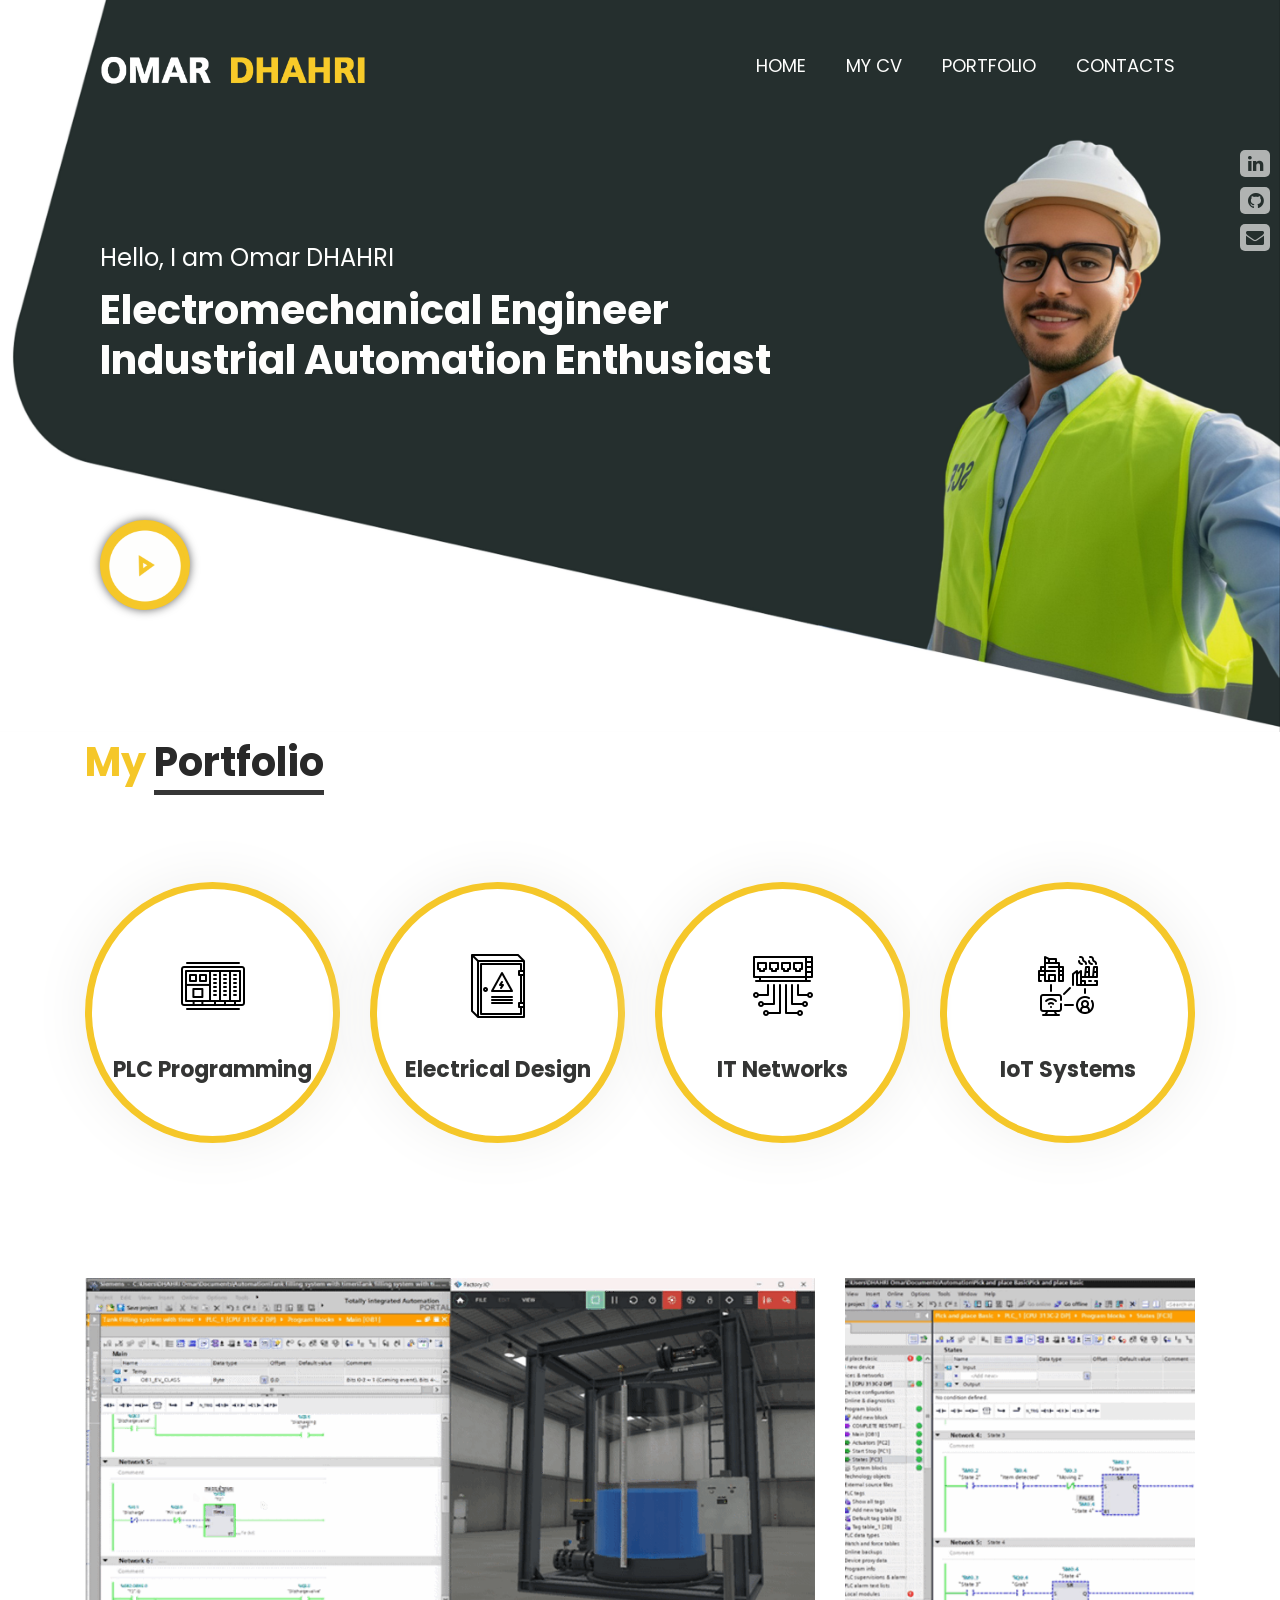
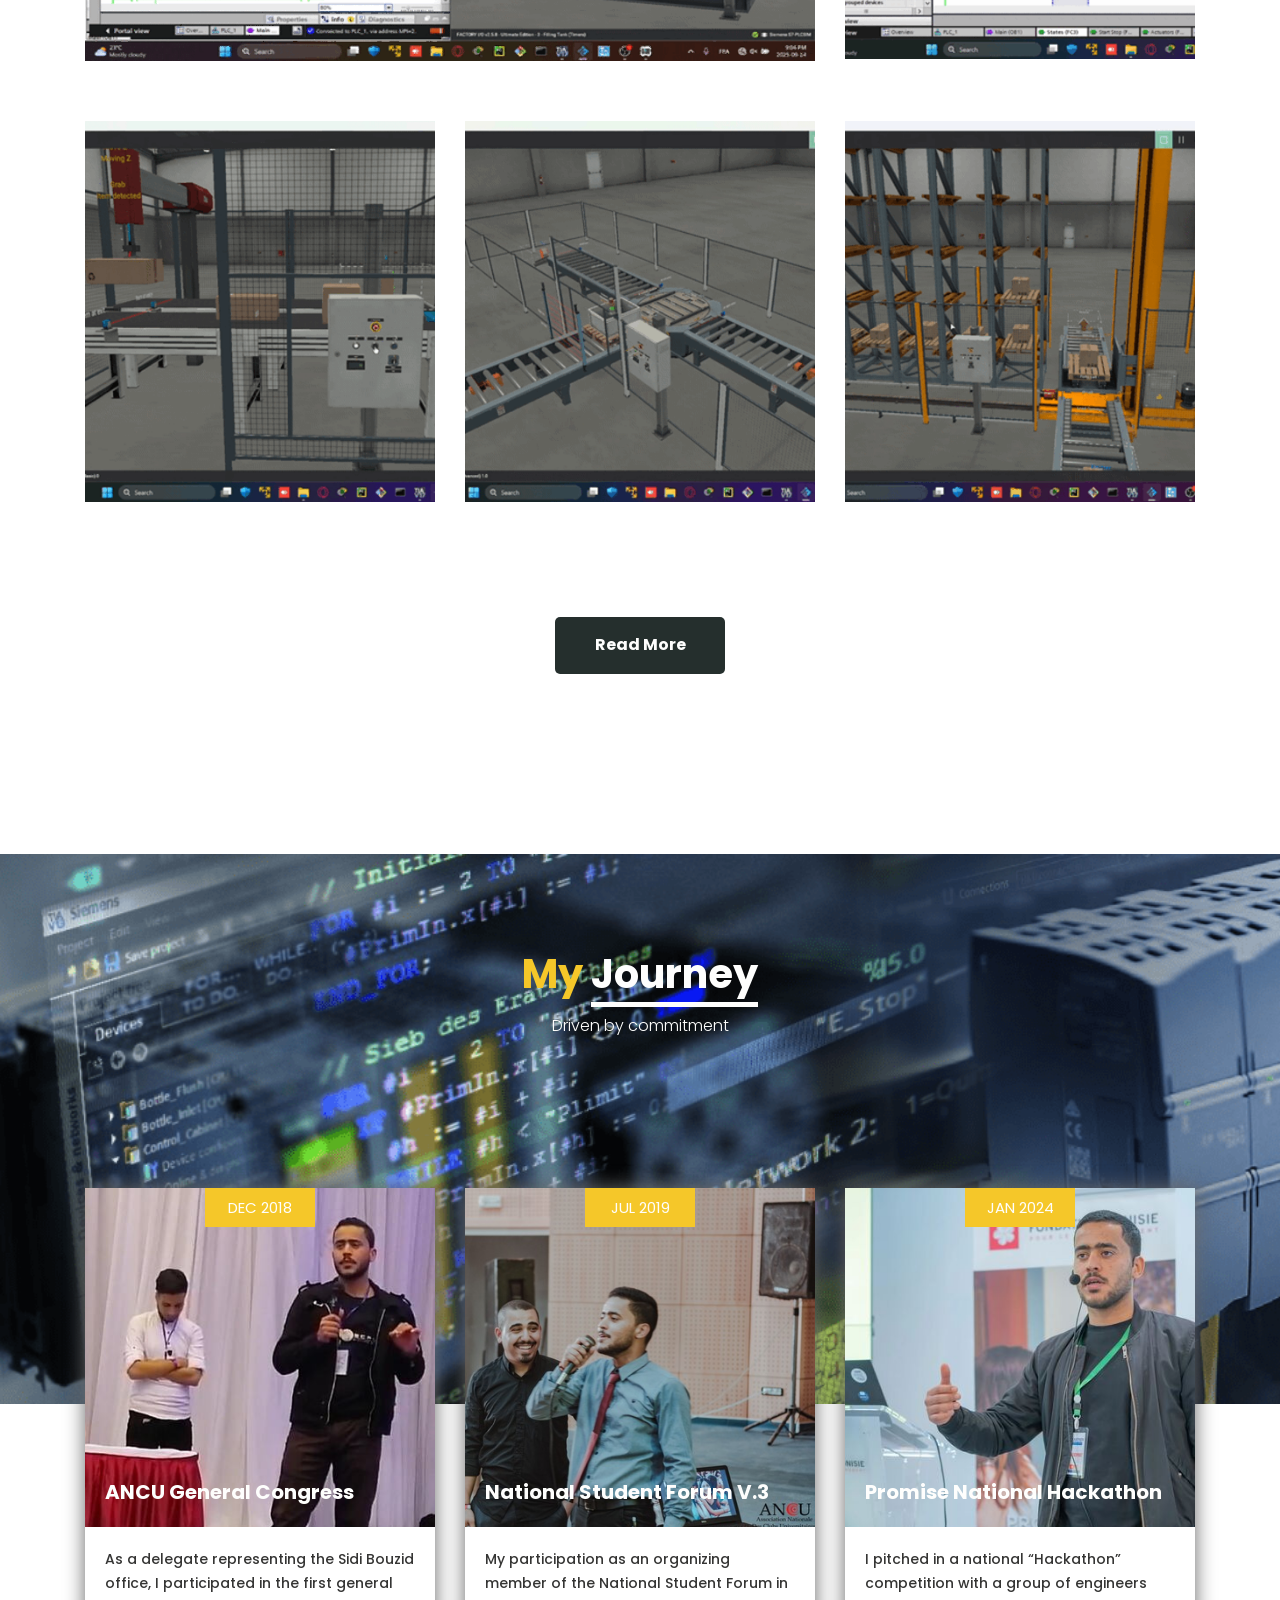
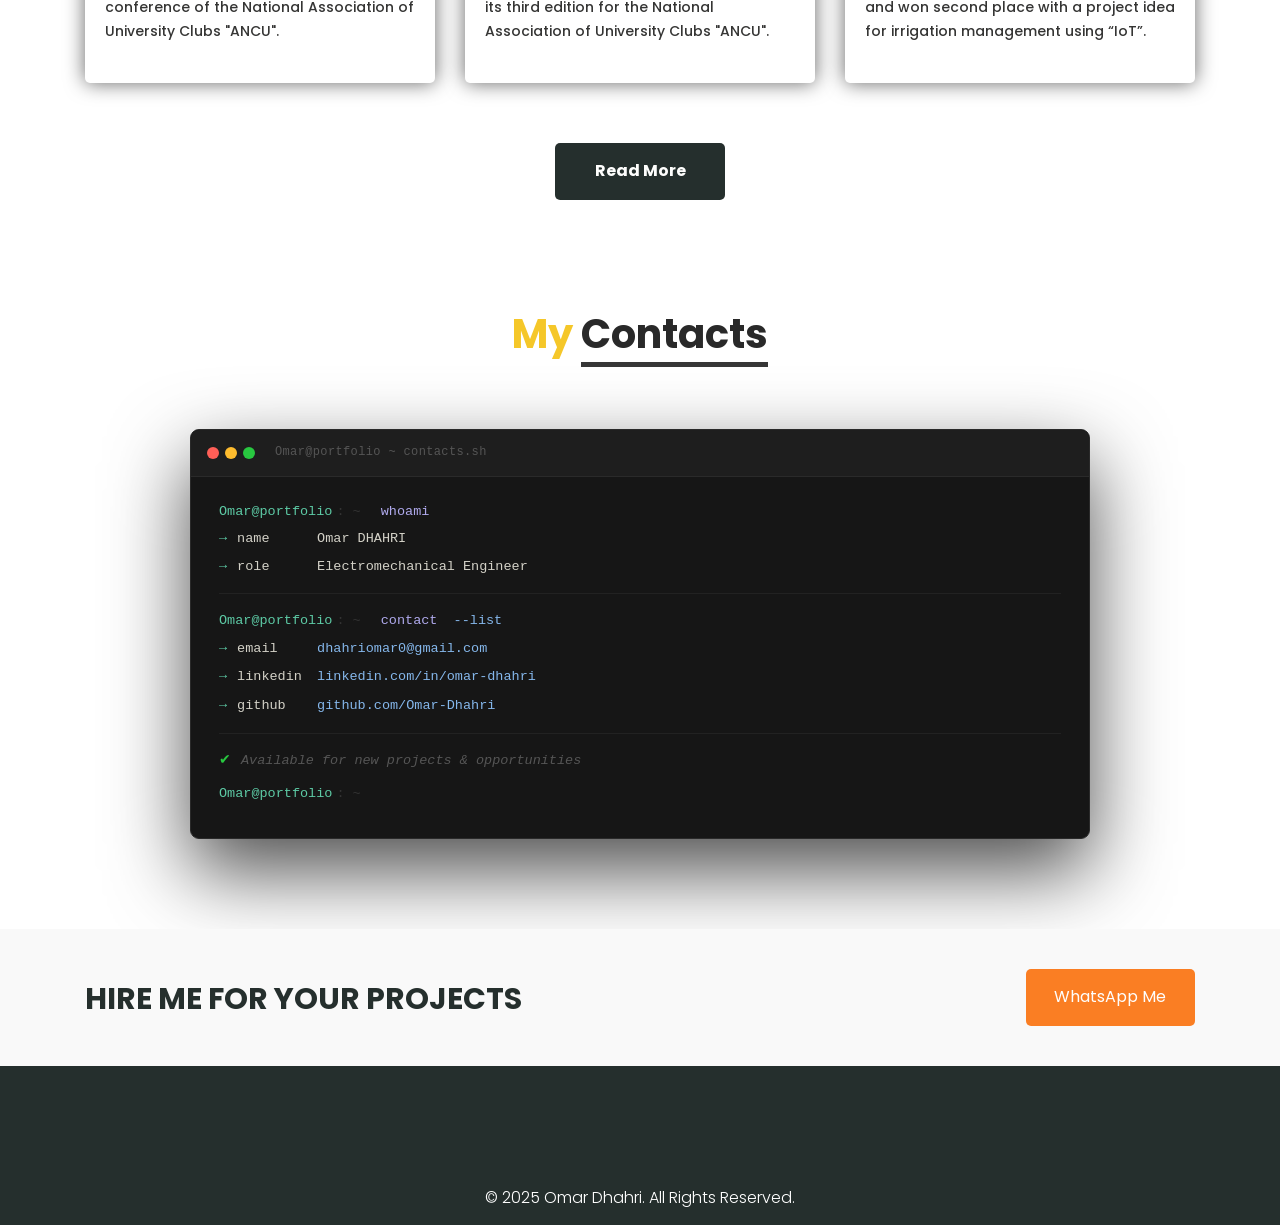
==== index.html @ 2ec9e240 "Update fmt.Println message from 'Hello' to 'Goodbye'" ====
<!DOCTYPE html>
<html lang="en">
   <head>
      <!-- basic -->
      <meta charset="utf-8">
      <meta http-equiv="X-UA-Compatible" content="IE=edge">
      <meta name="viewport" content="width=device-width, initial-scale=1">
      <!-- mobile metas -->
      <meta name="viewport" content="width=device-width, initial-scale=1">
      <meta name="viewport" content="initial-scale=1, maximum-scale=1">
      <!-- site metas -->
      <title>Omar DHAHRI</title>
      <meta name="keywords" content="">
      <meta name="description" content="">
      <meta name="author" content="">
      <!-- bootstrap css -->
      <link rel="stylesheet" type="text/css" href="css/bootstrap.min.css">
      <!-- style css -->
      <link rel="stylesheet" type="text/css" href="css/style.css">
      <!-- Responsive-->
      <link rel="stylesheet" href="css/responsive.css">
      <!-- fevicon -->
      <link rel="icon" href="images/fevicon.png" type="image/gif" />
      <!-- Scrollbar Custom CSS -->
      <link rel="stylesheet" href="css/jquery.mCustomScrollbar.min.css">
      <!-- Tweaks for older IEs-->
      <link rel="stylesheet" href="https://netdna.bootstrapcdn.com/font-awesome/4.0.3/css/font-awesome.css">
      <!-- fonts -->
      <link href="https://fonts.googleapis.com/css2?family=Poppins:wght@400;500;700&display=swap" rel="stylesheet">
      <!-- font awesome css -->
      <link rel="stylesheet" href="path/to/font-awesome/css/font-awesome.min.css">
   </head>
   <body>
<!-- header + banner section start -->
<div class="hero-wrapper">

   <img src="images/banner-bg.png" class="hero-bg-img" alt="banner">

   <div class="hero-navbar">
      <div class="container">
         <nav class="navbar navbar-expand-lg navbar-light bg-light">
            <div class="logo"><a href="index.html"><img src="images/logo.png"></a></div>
            <button class="navbar-toggler" type="button" data-toggle="collapse" data-target="#navbarSupportedContent" aria-controls="navbarSupportedContent" aria-expanded="false" aria-label="Toggle navigation">
            <span class="navbar-toggler-icon"></span>
            </button>
            <div class="collapse navbar-collapse" id="navbarSupportedContent">
               <ul class="navbar-nav ml-auto">
                  <li class="nav-item"><a class="nav-link" href="index.html">Home</a></li>
                  <a class="nav-link" href="https://omar-dhahri.github.io/Eng_Portfolio/Trainings.pdf" target="_blank">My CV</a>
                  <li class="nav-item"><a class="nav-link" href="service.html">Portfolio</a></li>
                  <li class="nav-item"><a class="nav-link" href="contact.html">Contacts</a></li>
               </ul>
            </div>
         </nav>
      </div>
                              <div class="row">
                                 <div class="col-md-6">
                                    <div class="banner_taital_main">
                                       <h3 class="banner_text">Hello, I am Omar DHAHRI<br></h3>
                                       <h1 class="banner_taital">Electromechanical Engineer<br>Industrial Automation Enthusiast<br></h1>
                                    </div>
                                 </div>
                                 <div class="col-md-6">
                                    <div class="social_icon">
                                       <ul>
                                          <li><a href="https://www.linkedin.com/in/omar-dhahri/" target="_blank"><i class="fa fa-linkedin" aria-hidden="true"></i></a></li>
                                          <li><a href="https://github.com/Omar-Dhahri" target="_blank"><i class="fa fa-github" aria-hidden="true"></i></a></li>
                                          <li><a href="https://mail.google.com/mail/?view=cm&to=dhahriomar0@gmail.com" target="_blank"><i class="fa fa-envelope" aria-hidden="true"></i></a></li> 
                                       </ul>
                                    </div>
                                 </div>
                              </div>
            <div class="container">
               <div class="video_bt">
                  <div class="play_icon"><a href="Curriculum.html"><img src="images/play-icon.png"></a></div>
               </div>
            </div>
    </div>

</div>
<!-- header + banner section end -->
      <!-- services section start -->
      <div class="services_section layout_padding">
         <div class="container">
            <div class="row">
               <div class="col-sm-12">
                  <h1 class="services_taital">My <span class="portfolio_taital_1">Portfolio</span></h1>
               </div>
            </div>
         </div>
         <div class="container">
            <div class="services_section_2">
               <div class="row">
                  <div class="col-lg-3 col-sm-6">
                     <div class="box_main ">
                        <div class="app_icon"><img src="images/network.png"></div>
                        <div class="app_icon_1"><a href="PLCprg.html"><img src="images/cabinet.png"></a></div>
                        <a href="PLCprg.html"><h4 class="services_text">PLC Programming</h4></a>
                     </div>
                  </div>
                  <div class="col-lg-3 col-sm-6">
                     <div class="box_main ">
                        <div class="app_icon"><img src="images/electrical-panel (2).png"></div>
                        <div class="app_icon_1"><a href="Electrical.html"><img src="images/electrical-panel.png"></a></div>
                        <a href="Electrical.html"><h4 class="services_text">Electrical Design</h4></a>
                     </div>
                  </div>
                  <div class="col-lg-3 col-sm-6">
                     <div class="box_main ">
                        <div class="app_icon"><img src="images/switch.png"></div>
                        <div class="app_icon_1"><a href="Networking.html"><img src="images/network-switch.png"></a></div>
                        <a href="Networking.html"><h4 class="services_text">IT Networks</h4></a>
                     </div>
                  </div>
                  <div class="col-lg-3 col-sm-6">
                     <div class="box_main ">
                        <div class="app_icon"><img src="images/internet-of-things (1).png"></div>
                        <div class="app_icon_1"><a href="IOT.html"><img src="images/internet-of-things.png"></a></div>
                        <a href="IOT.html"><h4 class="services_text">IoT Systems</h4></a>
                     </div>
                  </div>
               </div> 
            </div>
         </div>
         
         <div class="container">
            <div class="portfolio_section">
               <div class="portfolio_section_2">
                  <div class="row">
                     <div class="col-md-8">
                        <div class="container_main">
                           <img src="images/img-1.gif" alt="" class="image">
                           <div class="overlay">
                              <div class="text">
                                 <div class="btn_main">
                                    <div class="buy_bt"><a href="PLCprg.html">See More</a></div>
                                 </div>
                              </div>
                           </div>
                        </div>
                     </div>
                     <div class="col-md-4">
                        <div class="container_main">
                           <img src="images/img-2.gif" alt="" class="image">
                           <div class="overlay">
                              <div class="text">
                                 <div class="btn_main">
                                    <div class="buy_bt"><a href="PLCprg.html">See More</a></div>
                                 </div>
                              </div>
                           </div>
                        </div>
                     </div>
                  </div>
               </div>
               <div class="portfolio_section_2">
                  <div class="row">
                     <div class="col-md-4">
                        <div class="container_main">
                           <img src="images/img-3.gif" alt="" class="image">
                           <div class="overlay">
                              <div class="text">
                                 <div class="btn_main">
                                    <div class="buy_bt"><a href="PLCprg.html">See More</a></div>
                                 </div>
                              </div>
                           </div>
                        </div>
                     </div>
                     <div class="col-md-4">
                        <div class="container_main">
                           <img src="images/img-4.gif" alt="" class="image">
                           <div class="overlay">
                              <div class="text">
                                 <div class="btn_main">
                                    <div class="buy_bt"><a href="PLCprg.html">See More</a></div>
                                 </div>
                              </div>
                           </div>
                        </div>
                     </div>
                     <div class="col-md-4">
                        <div class="container_main">
                           <img src="images/img-5.gif" alt="" class="image">
                           <div class="overlay">
                              <div class="text">
                                 <div class="btn_main">
                                    <div class="buy_bt"><a href="PLCprg.html">See More</a></div>
                                 </div>
                              </div>
                           </div>
                        </div>
                     </div>
                  </div>
               </div>
            </div>
            <div class="readmore_bt"><a href="service.html">Read More</a></div>
         </div>
      </div>
      <!-- services section end -->
      <!-- portfolio section start -->
      <div class="portfolio_section layout_padding">
      </div>
      <!-- portfolio section end -->
      <!-- blog section start -->
      <div class="blog_section layout_padding">
         <div class="container">
            <div class="row">
               <div class="col-sm-12">
                  <h1 class="blog_taital">My <span class="blog_taital_1">Journey</span></h1>
                  <p class="blog_text">Driven by commitment</p>
               </div>
            </div>
         </div>
         <div class="blog_section_2">
            <div class="container">
               <div class="row">
                  <div class="col-md-4">
                     <div class="blog_box">
                        <div class="blog_img_3">
                           <h4 class="date_text">Dec 2018</h4>
                           <h4 class="prep_text">ANCU General Congress</h4>
                        </div>
                        <p class="lorem_text">As a delegate representing the Sidi Bouzid office, I participated in the first general conference of the National Association of University Clubs "ANCU".</p>
                     </div>
                  </div>
                  <div class="col-md-4">
                     <div class="blog_box">
                        <div class="blog_img_2">
                           <h4 class="date_text">Jul 2019</h4>
                           <h4 class="prep_text">National Student Forum V.3</h4>
                        </div>
                        <p class="lorem_text">My participation as an organizing member of the National Student Forum in its third edition for the National Association of University Clubs "ANCU".</p>
                     </div>
                  </div>
                  <div class="col-md-4">
                     <div class="blog_box">
                        <div class="blog_box_3">
                           <div class="blog_img">
                              <h4 class="date_text">Jan 2024</h4>
                              <h4 class="prep_text">Promise National Hackathon</h4>
                           </div>
                           <p class="lorem_text">I pitched in a national “Hackathon” competition with a group of engineers and won second place with a project idea for irrigation management using “IoT”.</p>
                        </div>
                     </div>
                  </div>
               </div>
               <div class="readmore_bt"><a href="Curriculum.html">Read More</a></div>
            </div>
         </div>
      </div>
      <!-- blog section end -->
<!-- contact section start -->
<div class="contact_section layout_padding">
   <div class="container">
      <div class="row">
         <div class="col-sm-12">
            <h1 class="contact_taital">My <span class="contact_taital_1">Contacts</span></h1>
         </div>
      </div>
      <div class="contact_section_2">

         <div class="terminal">

            <!-- Top bar -->
            <div class="topbar">
               <div class="dots">
                  <div class="dot dot-red"></div>
                  <div class="dot dot-amber"></div>
                  <div class="dot dot-green"></div>
               </div>
               <span class="tab-title">Omar@portfolio ~ contacts.sh</span>
            </div>

            <!-- Body -->
            <div class="terminal-body">

               <!-- Command 1: whoami -->
               <div class="line">
                  <span class="prompt">Omar@portfolio</span>
                  <span class="sep">:</span>
                  <span class="sep">~</span>
                  <span class="sep">&nbsp;</span>
                  <span class="cmd">whoami</span>
               </div>

               <!-- Output: name + role -->
               <div class="out-row" style="animation-delay:0.35s;">
                  <span class="arrow">→</span>
                  <span class="key">name</span>
                  <span class="val">Omar DHAHRI</span>
               </div>
               <div class="out-row" style="animation-delay:0.55s;">
                  <span class="arrow">→</span>
                  <span class="key">role</span>
                  <span class="val">Electromechanical Engineer</span>
               </div>

               <hr class="divider" style="animation-delay:0.8s;">

               <!-- Command 2: contact -->
               <div class="line" style="animation-delay:1.0s;">
                  <span class="prompt">Omar@portfolio</span>
                  <span class="sep">:</span>
                  <span class="sep">~</span>
                  <span class="sep">&nbsp;</span>
                  <span class="cmd">contact</span>
                  <span class="sep">&nbsp;</span>
                  <span class="flag">--list</span>
               </div>

               <!-- Output: contact links -->
               <div class="out-row" style="animation-delay:1.25s;">
                  <span class="arrow">→</span>
                  <span class="key">email</span>
                  <!-- ✏️ Replace with your email -->
                  <a class="val" href="https://mail.google.com/mail/?view=cm&to=dhahriomar0@gmail.com" target="_blank">dhahriomar0@gmail.com</a>
               </div>
               <div class="out-row" style="animation-delay:1.45s;">
                  <span class="arrow">→</span>
                  <span class="key">linkedin</span>
                  <!-- ✏️ Replace with your LinkedIn URL -->
                  <a class="val" href="https://www.linkedin.com/in/omar-dhahri/" target="_blank">linkedin.com/in/omar-dhahri</a>
               </div>
               <div class="out-row" style="animation-delay:1.65s;">
                  <span class="arrow">→</span>
                  <span class="key">github</span>
                  <!-- ✏️ Replace with your GitHub username -->
                  <a class="val" href="https://github.com/Omar-Dhahri" target="_blank">github.com/Omar-Dhahri</a>
               </div>

               <hr class="divider" style="animation-delay:1.9s;">

               <!-- Status line -->
               <div class="out-row" style="animation-delay:2.1s;">
                  <span class="arrow" style="color:#28c840;">✔</span>
                  <span class="val comment">Available for new projects &amp; opportunities</span>
               </div>

               <!-- Blinking cursor -->
               <div class="cursor-line">
                  <span class="prompt">Omar@portfolio</span>
                  <span class="sep">:</span>
                  <span class="sep">~</span>
                  <span class="cursor"></span>
               </div>

            </div>
         </div>

      </div>
   </div>
</div>
<!-- contact section end -->
      <!-- project box section start -->
      <div class="project_box">
         <div class="container">
            <div class="project_main">
               <h1 class="hire_text">Hire me for your projects</h1>
               <div class="callnow_bt"><a href="https://wa.me/21624139526?text=Hello%20Omar%2C%20I%20visited%20your%20portfolio%20and%20I%27d%20like%20to%20discuss%20a%20project." target="_blank">
                      WhatsApp Me</a>
               </div>
            </div>
         </div>
      </div>
      <!-- project box section end -->
      <!-- footer section start -->
      <div class="footer_section">
         <div class="container">
         </div>
      </div>
      <!-- footer section end -->
      <!-- copyright section start -->
      <div class="copyright_section">
         <div class="container">
            <p class="copyright_text">© 2025 Omar Dhahri. All Rights Reserved.</p>
         </div>
      </div>
      <!-- copyright section end -->
      <!-- Javascript files-->
      <script src="js/jquery.min.js"></script>
      <script src="js/popper.min.js"></script>
      <script src="js/bootstrap.bundle.min.js"></script>
      <script src="js/jquery-3.0.0.min.js"></script>
      <script src="js/plugin.js"></script>
      <!-- sidebar -->
      <script src="js/jquery.mCustomScrollbar.concat.min.js"></script>
      <script src="js/custom.js"></script>
      <script>
         $('#myCarousel').carousel({
            interval: false
         });
         
         //scroll slides on swipe for touch enabled devices
         
         $("#myCarousel").on("touchstart", function(event){
         
            var yClick = event.originalEvent.touches[0].pageY;
            $(this).one("touchmove", function(event){
         
                var yMove = event.originalEvent.touches[0].pageY;
                if( Math.floor(yClick - yMove) > 1 ){
                    $(".carousel").carousel('next');
                }
                else if( Math.floor(yClick - yMove) < -1 ){
                    $(".carousel").carousel('prev');
                }
            });
            $(".carousel").on("touchend", function(){
                $(this).off("touchmove");
            });
         });
      </script>
   </body>
</html>
---- css/style.css ----
/*--------------------------------------------------------------------- File Name: style.css ---------------------------------------------------------------------*/


/*--------------------------------------------------------------------- import Fonts ---------------------------------------------------------------------*/

@import url('https://fonts.googleapis.com/css?family=Rajdhani:300,400,500,600,700');
@import url('https://fonts.googleapis.com/css?family=Poppins:100,100i,200,200i,300,300i,400,400i,500,500i,600,600i,700,700i,800,800i,900,900i');
@font-face {
    font-family: "Righteous";
    src: url("../fonts/BalooChettan-Regular.ttf");
}


/*****---------------------------------------- 1) font-family: 'Rajdhani', sans-serif;
 2) font-family: 'Poppins', sans-serif;
 ----------------------------------------*****/


/*--------------------------------------------------------------------- import Files ---------------------------------------------------------------------*/

@import url(animate.min.css);
@import url(normalize.css);
@import url(icomoon.css);
@import url(css/font-awesome.min.css);
@import url(meanmenu.css);
@import url(owl.carousel.min.css);
@import url(swiper.min.css);
@import url(slick.css);
@import url(jquery.fancybox.min.css);
@import url(jquery-ui.css);
@import url(nice-select.css);

/*--------------------------------------------------------------------- skeleton ---------------------------------------------------------------------*/

* {
    box-sizing: border-box !important;
    transition: ease all 0.5s;
}

html {
    scroll-behavior: smooth;
}

body {
    color: #666666;
    font-size: 14px;
    line-height: 1.80857;
    font-weight: normal;
    overflow-x: hidden;
    font-family: 'Poppins', sans-serif;
    padding: 0;
    margin: 0;
    box-sizing: border-box;

}
/*------------------------------*/

/* ===== HERO SECTION ===== */
html, body {
    margin: 0;
    padding: 0;
}

.hero-wrapper {
    position: relative;
    width: 100%;
    margin: 0;
    padding: 0;
    display: block;
    line-height: 0;
}

.hero-bg-img {
    width: 100%;
    display: block;
    line-height: 0;
        margin: 0;
    padding: 0;
}

.hero-navbar {
    position: absolute;
    top: 0;
    left: 0;
    width: 100%;
    z-index: 10;
    line-height: normal;
}

.hero-text {
    position: absolute;
    top: 40%;
    left: 8%;
    color: white;
    line-height: normal;
}

.hero-icons a {
    display: grid;
    background: #b0b3b2;
    color: #252f2d;
    padding: 8px 10px;
    border-radius: 5px;
    margin-right: 5px;
    margin-top: 20px;
}

.hero-icons a:hover {
    background: #ffffff;
    color: #252f2d;
}

/* ===== HERO RESPONSIVE ===== */
@media (max-width: 768px) {
    .hero-text {
        top: 30%;
        left: 5%;
    }

    .banner_taital {
        font-size: 22px;
        line-height: 30px;
    }

    .banner_text {
        font-size: 16px;
    }
}




/* SECTION */
.project {
  max-width: 1100px;
  margin: 60px auto;
  padding: 20px;
}

/* HEADER */
.project-header {
  text-align: center;
  margin-bottom: 50px;
}

.subtitle {
  color: #94a3b8;
}

/* GRID */
.project-content {
  display: grid;
  grid-template-columns: 1fr 1fr;
  gap: 50px;
}

/* TEXT */
.project-text h2 {
  margin-top: 25px;
  color: #38bdf8;
}

.team li {
  list-style: none;
  margin-bottom: 5px;
}

/* TECH STACK */
.tech-stack {
  display: flex;
  flex-wrap: wrap;
  gap: 10px;
}

.tech-stack span {
  background: #1e293b;
  padding: 6px 12px;
  border-radius: 20px;
  transition: 0.3s;
}

.tech-stack span:hover {
  background: #38bdf8;
  color: #0f172a;
}

/* BUTTON */
.btn {
  display: inline-block;
  margin-top: 25px;
  padding: 12px 25px;
  background: #38bdf8;
  color: #0f172a;
  text-decoration: none;
  border-radius: 10px;
  font-weight: bold;
  transition: 0.3s;
}

.btn:hover {
  transform: translateY(-3px);
}

/* GLOW EFFECT */
.glow:hover {
  box-shadow: 0 0 15px #38bdf8;
}

/* IMAGE CARD */
.image-card {
  overflow: hidden;
  border-radius: 15px;
}

.image-card img {
  width: 100%;
  transition: transform 0.4s ease;
}

.image-card:hover img {
  transform: scale(1.05);
}
/*--------------------------------------------------------------------- Project Timeline begin ---------------------------------------------------------------------*/
/* PROJECTS TIMELINE */
.projects-timeline {
  max-width: 800px;
  margin: 40px auto;
  padding: 0 20px;
}

.tl-item {
  display: flex;
  gap: 20px;
  margin-bottom: 2.5rem;
}

.tl-left {
  display: flex;
  flex-direction: column;
  align-items: center;
  width: 36px;
  flex-shrink: 0;
}

.tl-num {
  width: 36px;
  height: 36px;
  border-radius: 50%;
  background: #38bdf8;
  color: #0f172a;
  font-size: 14px;
  font-weight: bold;
  display: flex;
  align-items: center;
  justify-content: center;
  flex-shrink: 0;
}

.tl-line {
  width: 2px;
  background: #e2e8f0;
  flex: 1;
  margin-top: 8px;
  min-height: 30px;
}

.tl-item:last-child .tl-line {
  display: none;
}

.tl-card {
  flex: 1;
  background: #ffffff;
  border: 1px solid #e2e8f0;
  border-radius: 12px;
  padding: 1.2rem 1.5rem;
}

.tl-top {
  display: flex;
  align-items: flex-start;
  justify-content: space-between;
  gap: 10px;
  margin-bottom: 10px;
  flex-wrap: wrap;
}

.tl-title {
  font-size: 15px;
  font-weight: 600;
  color: #2c3e50;
  margin: 0;
  padding: 0;
}

.tl-desc {
  font-size: 13.5px;
  color: #64748b;
  line-height: 1.6;
  margin: 0 0 12px 0;
}

/* BADGES */
.tl-badge {
  font-size: 11px;
  padding: 3px 12px;
  border-radius: 20px;
  white-space: nowrap;
  flex-shrink: 0;
  font-weight: 500;
}

.badge-starter    { background: #EAF3DE; color: #27500A; }
.badge-beginner   { background: #EAF3DE; color: #27500A; }
.badge-intermediate { background: #FAEEDA; color: #633806; }
.badge-advanced   { background: #FAECE7; color: #712B13; }

/* TAGS */
.tl-tags {
  display: flex;
  flex-wrap: wrap;
  gap: 6px;
  margin-bottom: 14px;
}

.tag {
  font-size: 11px;
  background: #f1f5f9;
  color: #64748b;
  padding: 3px 10px;
  border-radius: 20px;
  border: 1px solid #e2e8f0;
}

.tag-plc  { color: #185FA5; background: #E6F1FB; border-color: #B5D4F4; }
.tag-lang { color: #0F6E56; background: #E1F5EE; border-color: #9FE1CB; }

/* IFRAME */
.tl-card iframe {
  border-radius: 8px;
  display: block;
}

/* RESPONSIVE */
@media (max-width: 600px) {
  .tl-item {
    flex-direction: column;
  }
  .tl-left {
    flex-direction: row;
    width: 100%;
    align-items: center;
    gap: 10px;
  }
  .tl-line {
    width: 100%;
    height: 2px;
    min-height: unset;
    margin-top: 0;
  }
}
/*--------------------------------------------------------------------- Project Timeline End ---------------------------------------------------------------------*/
/*
=======================================================================
  JOURNEY TIMELINE — UNIFIED STYLE FIX
  Replace the entire previous journey CSS block in your style.css
  with this one. All entries will now look identical.
=======================================================================
*/

/* ── Journey Timeline wrapper ── */
.journey-timeline {
    width: 100%;
    float: left;
    padding: 60px 0 40px 0;
}

.jt-entry {
    display: flex;
    gap: 0;
    margin-bottom: 60px;
    position: relative;
}

/* ── Left column: date badge + vertical line ── */
.jt-left {
    display: flex;
    flex-direction: column;
    align-items: center;
    width: 110px;
    flex-shrink: 0;
    padding-top: 4px;
}

/* DATE BADGE — rounded corners, yellow fill, dark text */
.jt-date-badge {
    background-color: #f5c729;
    color: #252f2d;
    font-size: 13px;
    font-weight: 700;
    text-transform: uppercase;
    letter-spacing: 0.5px;
    padding: 8px 14px;
    border-radius: 8px;
    text-align: center;
    line-height: 1.4;
    width: 100%;               /* always fill the column */
    box-sizing: border-box;
}

.jt-date-badge span {
    display: block;
    font-size: 10px;
    font-weight: 500;
    letter-spacing: 0.3px;
    text-transform: uppercase;
    margin-top: 2px;
}

/* Vertical connecting line */
.jt-vline {
    width: 2px;
    background: linear-gradient(to bottom, #f5c729 0%, rgba(245,199,41,0.15) 100%);
    flex: 1;
    margin-top: 10px;
    min-height: 40px;
}

.jt-entry:last-child .jt-vline {
    display: none;
}

/* DOT — hollow/outlined style */
.jt-dot {
    width: 16px;
    height: 16px;
    border-radius: 50%;
    background: #ffffff;         /* hollow center */
    border: 3px solid #f5c729;  /* yellow ring */
    position: absolute;
    left: 102px;
    top: 10px;
}

/* ── Right column: card ── */
.jt-card {
    flex: 1;
    background: #ffffff;
    border-radius: 8px;
    box-shadow: 0 4px 24px rgba(0,0,0,0.10);
    overflow: hidden;
    margin-left: 28px;
}

/* Card dark header */
.jt-card-header {
    background: #252f2d;
    padding: 18px 24px 14px;
    display: flex;
    align-items: flex-start;
    justify-content: space-between;
    gap: 12px;
    flex-wrap: wrap;
}

.jt-card-header h3 {
    margin: 0;
    padding: 0;
    font-size: 18px;
    font-weight: 700;
    color: #fefefd;
    line-height: 1.35;
}

.jt-card-header p {
    margin: 4px 0 0 0;
    padding: 0;
    font-size: 12px;
    color: #aaaaaa;
    font-style: italic;
}

/* Category tag top-right */
.jt-category-tag {
    font-size: 10px;
    font-weight: 600;
    letter-spacing: 1.2px;
    text-transform: uppercase;
    background: rgba(245,199,41,0.15);
    color: #f5c729;
    border: 1px solid rgba(245,199,41,0.35);
    padding: 4px 12px;
    border-radius: 30px;
    white-space: nowrap;
    flex-shrink: 0;
    align-self: flex-start;
    margin-top: 2px;
}

/* Card body */
.jt-card-body {
    padding: 22px 24px 24px;
}

/* Story paragraph with yellow left border */
.jt-story {
    font-size: 14px;
    color: #555555;
    line-height: 1.85;
    margin: 0 0 20px 0;
    padding: 0 0 0 14px;
    border-left: 3px solid #f5c729;
}

/* Photo gallery grid */
.jt-gallery {
    display: grid;
    grid-template-columns: repeat(3, 1fr);
    gap: 8px;
    margin-bottom: 20px;
    border-radius: 6px;
    overflow: hidden;
}

.jt-gallery img {
    width: 100%;
    aspect-ratio: 4 / 3;
    object-fit: cover;
    display: block;
    transition: transform 0.35s ease, filter 0.35s ease;
    filter: brightness(0.9);
}

.jt-gallery img:hover {
    transform: scale(1.05);
    filter: brightness(1.05);
}

/* Skill pills */
.jt-skills {
    display: flex;
    flex-wrap: wrap;
    gap: 7px;
    margin-bottom: 18px;
}

.jt-skill {
    font-size: 11px;
    font-weight: 600;
    letter-spacing: 0.6px;
    text-transform: uppercase;
    padding: 4px 12px;
    border-radius: 4px;
    background: #f4f4f4;
    border: 1px solid #e0e0e0;
    color: #555555;
}

.jt-skill.primary {
    background: rgba(245,199,41,0.12);
    border-color: rgba(245,199,41,0.5);
    color: #7a5f00;
}

/* Bullet points */
.jt-bullets {
    list-style: none;
    margin: 0;
    padding: 0;
    display: flex;
    flex-direction: column;
    gap: 9px;
}

.jt-bullets li {
    font-size: 13.5px;
    color: #555555;
    padding-left: 20px;
    position: relative;
    line-height: 1.65;
}

.jt-bullets li::before {
    content: '▹';
    position: absolute;
    left: 0;
    top: 1px;
    color: #f5c729;
    font-size: 13px;
}

/* ── Responsive ── */
@media (max-width: 768px) {
    .jt-left { width: 80px; }
    .jt-dot  { left: 72px; }
    .jt-date-badge { font-size: 11px; padding: 6px 10px; }
    .jt-gallery { grid-template-columns: 1fr 1fr; }
    .jt-card-header { flex-direction: column; }
}

@media (max-width: 480px) {
    .jt-gallery { grid-template-columns: 1fr; }
    .jt-left { display: none; }
    .jt-dot  { display: none; }
    .jt-card { margin-left: 0; }
}
/*--------------------------------------------------------------------- Contact Section begin ---------------------------------------------------------------------*/

/* ── Google Font ── */
@import url('https://fonts.googleapis.com/css2?family=JetBrains+Mono:wght@400;500;700&display=swap');
 
/* ── Terminal window ── */
.terminal {
  width: 100%;
  max-width: 900px;
  margin: 0 auto;
  background: #161616;
  border-radius: 9px;
  overflow: hidden;
  border: 1px solid #2a2a2a;
  box-shadow: 0 32px 80px rgba(0, 0, 0, 0.7);
  font-family: 'JetBrains Mono', monospace;
}
 
/* ── Top bar ── */
.topbar {
  background: #1e1e1e;
  padding: 12px 16px;
  display: flex;
  align-items: center;
  gap: 12px;
  border-bottom: 1px solid #2a2a2a;
}
 
.dots {
  display: flex;
  gap: 6px;
}
 
.dot {
  width: 12px;
  height: 12px;
  border-radius: 50%;
}
 
.dot-red   { background: #ff5f57; }
.dot-amber { background: #febc2e; }
.dot-green { background: #28c840; }
 
.tab-title {
  font-size: 12px;
  color: #555;
  margin-left: 8px;
  letter-spacing: 0.03em;
}
 
/* ── Terminal body ── */
.terminal-body {
  padding: 28px 28px 32px;
}
 
/* ── Lines ── */
.line {
  font-size: 13.5px;
  line-height: 1;
  margin-bottom: 14px;
  display: flex;
  align-items: baseline;
  gap: 0;
  opacity: 0;
  animation: fadein 0.3s forwards;
}
 
.line:nth-child(1) { animation-delay: 0.1s; }
.line:nth-child(2) { animation-delay: 1.0s; }
 
@keyframes fadein {
  from { opacity: 0; transform: translateY(4px); }
  to   { opacity: 1; transform: translateY(0); }
}
 
/* ── Prompt ── */
.prompt { color: #5DCAA5; white-space: nowrap; }
.sep    { color: #333; margin: 0 4px; }
.cmd    { color: #AFA9EC; }
.flag   { color: #85B7EB; }
 
/* ── Output rows ── */
.out-row {
  display: flex;
  align-items: baseline;
  gap: 0;
  font-size: 13.5px;
  line-height: 1;
  margin-bottom: 14px;
  opacity: 0;
  animation: fadein 0.3s forwards;
}
 
.arrow { color: #5DCAA5; margin-right: 10px; flex-shrink: 0; }
.key   { color: #D3D1C7; width: 80px; flex-shrink: 0; }
.val   { color: #D3D1C7; }
 
a.val {
  color: #85B7EB;
  text-decoration: none;
  border-bottom: 1px solid transparent;
  transition: border-color 0.2s, color 0.2s;
}
a.val:hover {
  color: #B5D4F4;
  border-bottom-color: #85B7EB;
}
 
/* ── Comment ── */
.comment {
  color: #555;
  font-style: italic;
}
 
/* ── Divider ── */
.terminal .divider {
  border: none;
  border-top: 1px solid #222;
  margin: 20px 0;
  opacity: 0;
  animation: fadein 0.3s forwards;
}
 
/* ── Cursor line ── */
.cursor-line {
  display: flex;
  align-items: center;
  gap: 0;
  font-size: 13.5px;
  opacity: 0;
  animation: fadein 0.3s 3.2s forwards;
}
 
.cursor {
  display: inline-block;
  width: 9px;
  height: 15px;
  background: #5DCAA5;
  margin-left: 6px;
  vertical-align: middle;
  opacity: 0;
  animation: blink 1s step-end infinite;
  animation-delay: 3.2s;
}
 
@keyframes blink {
  0%, 100% { opacity: 1; }
  50%       { opacity: 0; }
}

/*--------------------------------------------------------------------- Contact Section end ---------------------------------------------------------------------*/


/*------------------------------ Code block----------------------------*/

.code-block {
  margin-top: 25px;
  background: #020617;
  border-radius: 12px;
  margin: 1.5rem 0;
  overflow: hidden;
  font-family: monospace;
}

.code-block-header {
  display: flex;
  align-items: center;
  justify-content: space-between;
  background: #181825;
  padding: 15px;
 font-size: 14px; 
   color: #6c7086;
}

.code-block pre {
  margin: 0;
  padding: 1rem 1.2rem;
  overflow-x: auto;
  overflow-y: auto;
  max-height: 350px;       /* ← adjust this to control height */
}

.code-block pre::-webkit-scrollbar { height: 5px; width: 5px; }
.code-block pre::-webkit-scrollbar-track { background: #181825; }
.code-block pre::-webkit-scrollbar-thumb { background: #45475a; border-radius: 4px; }

.code-block code {
  font-size: 13px;
  line-height: 1.6;
  color: #cdd6f4;
  white-space: pre;
}

.copy-btn {
  background: none;
  border: none;
  color: #6c7086;
  cursor: pointer;
  font-size: 12px;
  padding: 2px 6px;
  border-radius: 4px;
}
.copy-btn:hover { background: rgba(255,255,255,0.07); color: #cdd6f4; }
/* CODE BLOCK */

/* ANIMATIONS */
.fade-in {
  animation: fadeIn 1s ease forwards;
}

.slide-left {
  animation: slideLeft 1s ease forwards;
}

.slide-right {
  animation: slideRight 1s ease forwards;
}

@keyframes fadeIn {
  from { opacity: 0; }
  to { opacity: 1; }
}

@keyframes slideLeft {
  from { transform: translateX(-50px); opacity: 0; }
  to { transform: translateX(0); opacity: 1; }
}

@keyframes slideRight {
  from { transform: translateX(50px); opacity: 0; }
  to { transform: translateX(0); opacity: 1; }
}

/* RESPONSIVE */
@media (max-width: 768px) {
  .project-content {
    grid-template-columns: 1fr;
  }
}
/*------------------------------*/

a {
  /*  color: #1f1f1f;
    text-decoration: none !important;*/
    outline: none !important;
    -webkit-transition: all .3s ease-in-out;
    -moz-transition: all .3s ease-in-out;
    -ms-transition: all .3s ease-in-out;
    -o-transition: all .3s ease-in-out;
    transition: all .3s ease-in-out;
}

h1,
h3,
h4 {
    letter-spacing: 0;
    position: relative;
    padding: 0 0 10px 0;
    font-weight: normal;
    line-height: normal;
    color: #111111;
    margin: 0
}

h2, h5, h6 {
  margin-top: 30px;
  color: #2c3e50;
}
h1 {
    font-size: 22px
}

/*h2 {
    font-size: 22px
}*/

h3 {
    font-size: 18px
}

h4 {
    font-size: 16px
}

/*h5 {
    font-size: 14px
}

h6 {
    font-size: 13px
}*/

h2.section-title {
  font-size: 24px;
  color: #2c3e50;
  margin-top: 30px;
}

h5.sub-feature {
  font-size: 18px;
  color: #2980b9;
  margin-top: 20px;
}

h6.mini-title {
  font-size: 14px;
  color: #777;
  margin-top: 15px;
}
*,
*::after,
*::before {
    -webkit-box-sizing: border-box;
    -moz-box-sizing: border-box;
    box-sizing: border-box;
}

h1 a,
h2 a,
h3 a,
h4 a,
h5 a,
h6 a {
    color: #212121;
    text-decoration: none!important;
    opacity: 1
}

button:focus {
    outline: none;
}

ul,
li,
ol {
    margin: 0px;
    padding: 0px;
    list-style: none;
}

p {
    margin: 20px;
    font-weight: 300;
    font-size: 15px;
    line-height: 24px;
}

a {
    color: #222222;
    text-decoration: none;
    outline: none !important;
}

a,
.btn {
    text-decoration: none !important;
    outline: none !important;
    -webkit-transition: all .3s ease-in-out;
    -moz-transition: all .3s ease-in-out;
    -ms-transition: all .3s ease-in-out;
    -o-transition: all .3s ease-in-out;
    transition: all .3s ease-in-out;
}

img {
    max-width: 100%;
    height: auto;
}

 :focus {
    outline: 0;
}

.paddind_bottom_0 {
    padding-bottom: 0 !important;
}

.btn-custom {
    margin-top: 20px;
    background-color: transparent !important;
    border: 2px solid #ddd;
    padding: 12px 40px;
    font-size: 16px;
}

.lead {
    font-size: 18px;
    line-height: 30px;
    color: #767676;
    margin: 0;
    padding: 0;
}

.form-control:focus {
    border-color: #ffffff !important;
    box-shadow: 0 0 0 .2rem rgba(255, 255, 255, .25);
}

.navbar {
    padding: 0px 0px;
    background-color: transparent !important;
}
.navbar-form input {
    border: none !important;
}

.badge {
    font-weight: 500;
}

blockquote {
    margin: 20px 0 20px;
    padding: 30px;
}

button {
    border: 0;
    margin: 0;
    padding: 0;
    cursor: pointer;
}

.full {
    float: left;
    width: 100%;
}

.layout_padding {
    padding-top: 90px;
    padding-bottom: 0px;
}

.padding_0 {
    padding: 0px;
}


/* header section start */


.header_section {
    width: 100%;
    float: left;
    background-color: transparent;
    height: auto;
    padding: 0;
    margin: 0;
}
.header_bg {
    background: #000;
}

.bg-light {
    background-color: transparent !important;
}

.logo {
    width: 27%;
    float: left;
}

.ml-auto,
.mx-auto {
    margin-left: auto!important;
}

.navbar-expand-lg .navbar-nav .nav-link {
    padding-right: 20px;
    padding-left: 20px;
    font-size: 18px;
    color: #fefefd;
    border-radius: 30px;
    text-transform: uppercase;
}

.navbar-light .navbar-nav .nav-link:focus,
.navbar-light .navbar-nav .nav-link:hover {
    color: #f8ca29;
}

.navbar {
    padding: 20px 0px 20px 0px;
}


/* header section end */


/* banner section start */

.banner_section {
    width: 100%;
    float: left;
    padding: 0px 0px 250px 0px;
}

.banner_taital_main {
    width: 140%;
    float: left;
    padding-left: 100px;
    padding-top: 100px;
    padding-right: 0px;
}

.banner_taital {
    width: 100%;
    float: left;
    font-size: 40px;
    color: #fefefd;
    font-weight: bold;
    padding-bottom: 0px;
    line-height: 50px;
}

.banner_text {
    width: 100%;
    float: left;
    font-size: 24px;
    color: #fefefd;
}

.social_icon {
    width: 100%;
    float: right;
    text-align: right;
}

.social_icon ul {
    margin: 0px;
    padding: 0px;
    display: inline-block;
}

.social_icon li {}

.social_icon li a {
    float: left;
    padding: 0px 0px;
    background-color: #b0b3b2;
    color: #252f2d;
    border-radius: 5px;
    font-size: 18px;
    margin-right: 10px;
    width: 30px;
    text-align: center;
    margin-top: 10px;
}

.social_icon li a:hover {
    background-color: #ffffff;
    color: #252f2d;
}

.video_bt {
    width: 100%;
    float: left;
    padding-top: 140px;
    padding-left: 20px;
}

.play_icon img {
    width: 80px;
    float: left;
    margin: 0 auto;
    position: relative;
    z-index: 5; 
}

.play_icon {
    width: 100%;
    margin: 0 auto;
    position: relative;
    z-index: 5;
}

.play_icon::before {
    content: '';
    position: absolute;
    top: 40px;
    left: 40px;
    width: 90px;
    height: 90px;
    transform: translate(-50%, -50%);
    background-color: #f5c729;
    border-radius: 100%;
    animation: fadeEffect 1.3s infinite ease;
    box-shadow: 0px 0px 10px 0px;
    right: initial;
    margin: 0 auto;
    z-index: -1;
}

@keyframes fadeEffect {
    0% {
        transform: translate(-50%, -50%) scale(1);
        opacity: 1
    }
    100% {
        transform: translate(-50%, -50%) scale(1.2);
        opacity: 0;
    }
}

.carousel-inner,
.carousel,
.carousel-item,
.container,
.fill {
    width: 100%;
    background-position: center center;
    background-size: cover;
}

.slide-wrapper {
    display: inline;
}

.slide-wrapper .container {
    padding: 0;
}



/*------------------------------ vertical bootstrap slider----------------------------*/

.banner_section .carousel-inner>.carousel-item.carousel-item-next,
.banner_section .carousel-inner>.carousel-item.active.carousel-item-right {
    transform: translate3d(0, 100%, 0);
    -webkit-transform: translate3d(0, 100%, 0);
    -ms-transform: translate3d(0, 100%, 0);
    -moz-transform: translate3d(0, 100%, 0);
    -o-transform: translate3d(0, 100%, 0);
    top: 0;
}

.banner_section .carousel-inner>.carousel-item.carousel-item-prev,
.banner_section .carousel-inner>.carousel-item.active.carousel-item-left {
    transform: translate3d(0, -100%, 0);
    -webkit-transform: translate3d(0, -100%, 0);
    -moz-transform: translate3d(0, -100%, 0);
    -ms-transform: translate3d(0, -100%, 0);
    -o-transform: translate3d(0, -100%, 0);
    top: 0;
}

.banner_section .carousel-inner>.carousel-item.next.carousel-item-left,
.banner_section .carousel-inner>.carousel-item.carousel-item-prev.carousel-item-right,
.banner_section .carousel-inner>.carousel-item.active {
    transform: translate3d(0, 0, 0);
    -webkit-transform: translate3d(0, 0, 0);
    -ms-transform: translate3d(0, 0, 0);
    ;
    -moz-transform: translate3d(0, 0, 0);
    -o-transform: translate3d(0, 0, 0);
    top: 0;
}


/*------------------------------- vertical carousel indicators ------------------------------*/

.carousel-indicators {
    position: absolute;
    top: 0;
    bottom: 0;
    margin: auto;
    height: 20px;
    right: 10px;
    left: auto;
    width: auto;
    -webkit-transform: rotate(90deg);
    -moz-transform: rotate(90deg);
    -ms-transform: rotate(90deg);
    -o-transform: rotate(90deg);
    transform: rotate(90deg);
    display: none;
}

.carousel-indicators li {
    display: block;
    margin-bottom: 5px;
    width: 15px;
    height: 15px;
    border-radius: 100%;
    background-color: #0fbdd7
}

.carousel-indicators li.active {
    margin-bottom: 5px;
    background: #ffffff;
}


/* banner section end */


/* services section start */

.services_section {
    width: 100%;
    float: left;
    padding-top: 0px;
}

.services_taital {
    width: 100%;
    float: left;
    font-size: 40px;
    color: #f5c729;
    font-weight: bold;
}

.services_text {
    width: 100%;
    font-size: 22px;
    color: #343534;
    font-weight: bold;
    padding: 20px 0px 0px 0px;
    text-align: center;
}

.services_section_2 {
    width: 100%;
    float: left;
    padding-top: 80px;
}

.box_main {
    width: 100%;
    border-radius: 100%;
    border: 7px solid #f5c729;
    height: auto;
    padding: 50px 0px;
    box-shadow: 0px 0px 60px 0px #f0f0ef;
}

.app_icon {
    width: 100%;
    margin: 0 auto;
    text-align: center;
    align-items: center;
    justify-content: center;
}

.app_icon_1 {
    width: 100%;
    margin: 0 auto;
    text-align: center;
    align-items: center;
    justify-content: center;
    display: none;
}

.box_main:hover .services_text {
    color: #f5c729;
}

.services_text.active {
    color: #f5c729;
}

.box_main:hover .app_icon_1 {
    display: block;
}

.box_main:hover .app_icon {
    display: none;
}

.readmore_bt {
    width: 170px;
    margin: 0 auto;
    text-align: center;
    margin-top: 50px;
}

.readmore_bt a {
    width: 100%;
    float: left;
    text-align: center;
    font-size: 16px;
    color: #fefefd;
    background-color: #252f2d;
    padding: 14px 20px;
    margin-top: 10px;
    border-radius: 5px;
    font-weight: bold;
}

.readmore_bt a:hover {
    background-color: #f5c729;
    color: #fefefd;
}


/* services section end */


/* portfolio section start */

.portfolio_section {
    width: 100%;
    float: left;
    padding: 90px 0px;
}

.portfolio_taital {
    width: 100%;
    float: left;
    font-size: 40px;
    color: #f5c729;
    font-weight: bold;
    text-align: center;
}

.portfolio_taital_1 {
    color: #292929;
    border-bottom: 5px solid #363636;
}

.portfolio_section_2 {
    width: 100%;
    float: left;
    padding-top: 30px;
}

.image {
    display: block;
    width: 100%;
    height: auto;
}

.overlay {
    position: absolute;
    top: 0;
    bottom: 0;
    left: 0;
    right: 0;
    height: 100%;
    width: 100%;
    opacity: 0;
    transition: .5s ease;
    background-color: rgb(45, 45, 45, 0.5);
    margin: 0 auto;
}

.container_main {
    position: relative;
}

.container_main:hover .overlay {
    opacity: 1;
}

.text {
    color: white;
    font-size: 20px;
    position: absolute;
    top: 50%;
    left: 50%;
    -webkit-transform: translate(-50%, -50%);
    -ms-transform: translate(-50%, -50%);
    transform: translate(-50%, -50%);
    width: 80%;
}

.btn_main {
    width: 100%;
    text-align: center;
}

.buy_bt {
    width: 160px;
    margin: 0 auto;
    text-align: center;
}

.buy_bt a {
    width: 100%;
    float: left;
    text-align: center;
    font-size: 14px;
    color: #252525;
    background-color: #fefefd;
    padding: 10px 0px;
    border-radius: 5px;
    font-weight: bold;
    text-transform: uppercase;
}

.buy_bt a:hover {
    color: #fefefd;
    background-color: #f5c729;
}

.seemore_bt {
    width: 170px;
    margin: 0 auto;
    text-align: center;
    display: flex;
}

.seemore_bt a {
    width: 100%;
    text-align: center;
    font-size: 16px;
    color: #fefefd;
    background-color: #252f2d;
    padding: 14px 0px;
    font-weight: bold;
    border-radius: 5px;
}

.seemore_bt a:hover {
    background-color: #f5c729;
    color: #fefefd;
}


/* portfolio section end */


/* blog section start */

.blog_section {
    width: 100%;
    float: left;
    background-image: url(../images/blog-bg.png);
    height: 550px;
    background-size: cover;
    margin-bottom: 410px;
}

.blog_taital {
    width: 100%;
    float: left;
    font-size: 40px;
    color: #f5c729;
    font-weight: bold;
    text-align: center;
}

.blog_taital_1 {
    color: #fefefd;
    border-bottom: 5px solid #fefefd;
}

.blog_text {
    width: 100%;
    float: left;
    font-size: 16px;
    color: #fefefd;
    text-align: center;
    margin: 0px;
}

.blog_section_2 {
    width: 100%;
    float: left;
    padding-top: 150px;
}

.blog_box {
    width: 100%;
    background-color: #ffffff;
    box-shadow: 0px 0px 20px 0px;
    padding: 0px 0px 20px 0px;
    border-bottom-right-radius: 5px;
    border-bottom-left-radius: 5px;
}

.blog_img {
    width: 100%;
    background-image: url(../images/blog-img1.png);
    height: auto;
    background-size: 100%;
    background-repeat: no-repeat;
}

.blog_img_2 {
    width: 100%;
    background-image: url(../images/blog-img2.png);
    height: auto;
    background-size: 100%;
    background-repeat: no-repeat;
}

.blog_img_3 {
    width: 100%;
    background-image: url(../images/blog-img3.png);
    height: auto;
    background-size: 100%;
    background-repeat: no-repeat;
}

.date_text {
    width: 110px;
    margin: 0 auto;
    font-size: 15px;
    color: #fefefd;
    text-align: center;
    text-transform: uppercase;
    padding: 8px 0px;
    background-color: #f5c729;
}

.prep_text {
    width: 100%;
    font-size: 20px;
    color: #fefefd;
    font-weight: bold;
    padding: 250px 20px 20px 20px;
}

.lorem_text {
    width: 100%;
    font-size: 14px;
    color: #353534;
    margin: 0px;
    padding: 20px 20px;
    font-weight: 500;
}

.readmore_bt_1 {
    width: 170px;
    margin: 0 auto;
    text-align: center;
    margin-top: 50px;
}

.readmore_bt_1 a {
    width: 100%;
    float: left;
    text-align: center;
    font-size: 16px;
    color: #fefefd;
    background-color: #252f2d;
    padding: 14px 20px;
    margin-top: 10px;
    border-radius: 5px;
    font-weight: bold;
}

.readmore_bt_1 a:hover {
    background-color: #f5c729;
    color: #fefefd;
}


/* blog section end */


/* contact section start */

.contact_section {
    width: 100%;
    float: left;
    padding-bottom: 90px;
}

.contact_taital {
    width: 100%;
    float: left;
    font-size: 40px;
    color: #f5c729;
    font-weight: bold;
    text-align: center;
}

.contact_taital_1 {
    color: #292929;
    border-bottom: 5px solid #363636;
}

.contact_section_2 {
    width: 100%;
    float: left;
    padding-top: 55px;
}

.padding_left_0 {
    padding-left: 0px;
}

.mail_section_1 {
    width: 60%;
    margin: 0 auto;
}

.mail_text {
    width: 100%;
    float: left;
    font-size: 16px;
    color: #414140;
    background-color: #ffffff;
    border: 1px solid #aaaaa9;
    padding: 11px 20px;
    margin-top: 20px;
}

input.mail_text::placeholder {
    color: #414140;
}

.massage-bt {
    color: #414140;
    width: 100%;
    height: 110px;
    font-size: 18px;
    background-color: #ffffff;
    border: 1px solid #aaaaa9;
    padding: 40px 20px 0px 20px;
    height: 110px;
    margin-top: 20px;
}

textarea#comment.massage-bt::placeholder {
    color: #414140;
}

.send_bt {
    width: 170px;
    margin: 0 auto;
    text-align: center;
}

.send_bt a {
    width: 100%;
    text-align: center;
    font-size: 16px;
    color: #fefefd;
    background-color: #fa7e23;
    padding: 14px;
    margin-top: 40px;
    display: block;
    font-weight: bold;
    border-radius: 5px;
}

.send_bt a:hover {
    color: #fefefd;
    background-color: #252f2d;
}


/* contact section end */

/* content section start */



p {
  margin-bottom: 15px;
}

.team {
  background: #f4f4f4;
  padding: 15px;
  border-left: 4px solid #3498db;
}

img {
  max-width: 100%;
  height: auto;
  display: block;
  margin: 15px auto;
}

.section {
  margin-bottom: 40px;
}

ul {
  padding-left: 20px;
}

ul li {
  margin-bottom: 8px;
}

.video-container {
  width: 100%;
  max-width: 800px;
  margin: 20px auto;
}
/* content section end */


/* project box section start */

.project_box {
    width: 100%;
    float: left;
    background-color: #f9f9f9;
    height: auto;
    padding: 40px 0px;
}

.project_main {
    width: 100%;
    display: flex;
}

.hire_text {
    width: 100%;
    font-size: 30px;
    color: #252f2d;
    text-transform: uppercase;
    font-weight: bold;
    padding-bottom: 0px;
    padding-top: 8px;
}

.callnow_bt {
    width: 200px;
    float: right;
    text-align: right;
}

.callnow_bt a {
    width: 100%;
    float: right;
    font-size: 16px;
    color: #fefefd;
    background-color: #fa7e23;
    padding: 14px;
    border-radius: 5px;
    text-align: center;
}

.callnow_bt a:hover {
    color: #fefefd;
    background-color: #252f2d;
}


/* project box section end */


/* footer section start */

.footer_section {
    width: 100%;
    float: left;
    background-color: #252f2d;
    height: auto;
    padding: 60px 0px 45px 0px;
}

.location_text {
    width: 100%;
    text-align: center;
    display: inline-block;
    margin: 0 auto;
}

.location_text ul {
    margin: 0px;
    padding: 0px;
    display: inline-block;
}

.location_text li {
    float: left;
}

.location_text li a {
    float: left;
    font-size: 20px;
    color: #fefefd;
    margin: 0px 10px;
    background-color: #3e412d;
    padding: 12px 0px;
    border-radius: 100%;
    width: 60px;
    text-align: center;
}

.location_text li a:hover {
    color: #252f2d;
    background-color: #fefefd;
}


/* footer section end */


/* copyright section start */

.copyright_section {
    width: 100%;
    float: left;
    background-color: #252f2d;
    height: auto;
}

.copyright_text {
    width: 100%;
    float: left;
    font-size: 16px;
    margin: 15px 0px;
    color: #ffffff;
    text-align: center;
}

.copyright_text a {
    color: #ffffff;
}

.copyright_text a:hover {
    color: #f5c729;
}


/* copyright section end */

.margin_top90 {
    margin-top: 90px;
}

.margin_90{
    margin: 90px 0px;
}

/* Light box section  */

#lightbox {
  display: none;
  position: fixed;
  z-index: 9999;
  top: 0; left: 0;
  width: 100%; height: 100%;
  background: rgba(0, 0, 0, 0.85);
  justify-content: center;
  align-items: center;
  cursor: pointer;
}

#lightbox.active {
  display: flex;
}

#lightbox img {
  max-width: 90%;
  max-height: 90vh;
  border-radius: 8px;
  box-shadow: 0 0 30px rgba(0,0,0,0.8);
  cursor: default;
}

#lightbox-close {
  position: absolute;
  top: 20px; right: 35px;
  color: white;
  font-size: 40px;
  font-weight: bold;
  cursor: pointer;
}

.jt-gallery img {
  cursor: pointer;
  transition: opacity 0.3s;
}

.jt-gallery img:hover {
  opacity: 0.8;
}
---- css/responsive.css ----
/*--------------------------------------------------------------------- File Name: responsive.css ---------------------------------------------------------------------*/


/*------------------------------------------------------------------- 991px x 768px ---------------------------------------------------------------------*/

@media only screen and (min-width: 768px) and (max-width: 991px) {
    .header-search {
        padding: 15px 0px;
    }
}


/*------------------------------------------------------------------- 767px x 599px ---------------------------------------------------------------------*/

@media only screen and (min-width: 599px) and (max-width: 767px) {
    .logo {
        text-align: center;
    }
    .cart-content-right {
        padding-bottom: 5px;
    }
    .mg {
        margin: 0px 0px;
    }
    .menu-area-main {
        height: 256px;
        overflow-y: auto;
    }
    .megamenu>.row [class*="col-"] {
        padding: 0px;
    }
    .menu-area-main .megamenu .men-cat {
        padding: 0px 15px;
    }
    .menu-area-main .megamenu .women-cat {
        padding: 0px 15px;
    }
    .menu-area-main .megamenu .el-cat {
        padding: 0px 15px;
    }
    .mean-container .mean-nav ul li a.mean-expand {
        height: 19px;
    }
    .category-box.women-box {
        display: none;
    }
    .cart-box {
        display: inline-block;
        margin: 0px 30px;
    }
    .wish-box {
        float: none;
        margin: 0px 30px;
        display: inline-block;
    }
    .menu-add {
        display: none;
    }
    .category-box {
        display: none;
    }
    .mean-container .mean-nav ul li ol {
        padding: 0px;
    }
    .mean-container .mean-nav ul li a {
        padding: 10px 20px;
        width: 94.8%;
    }
    .mean-container .mean-nav ul li li a {
        width: 92%;
        padding: 1em 4%;
    }
    .mean-container .mean-nav ul li li li a {
        width: 100%;
    }
    .header-search {
        padding: 15px 0px;
    }
    #collapseFilter.d-md-block {
        padding: 30px 0px;
    }
}


/*------------------------------------------------------------------- 599px x 280px ---------------------------------------------------------------------*/

@media only screen and (min-width: 280px) and (max-width: 599px) {
    .cart-content-right {
        padding-bottom: 5px;
    }
    .megamenu>.row [class*="col-"] {
        padding: 0px;
    }
    .menu-area-main .megamenu .men-cat {
        padding: 0px 15px;
    }
    .menu-area-main .megamenu .women-cat {
        padding: 0px 15px;
    }
    .menu-area-main .megamenu .el-cat {
        padding: 0px 15px;
    }
    .mean-container .mean-nav ul li a {
        padding: 1em 4%;
        width: 92%;
    }
    .mean-container .mean-nav ul li li a {
        width: 90%;
        padding: 1em 5%;
    }
    .mean-container .sub-full.megamenu-categories ol li a {
        padding: 5px 0px;
        text-transform: capitalize;
        width: 100%;
    }
    .megamenu .sub-full.megamenu-categories .women-box .banner-up-text a {
        width: auto;
        border: none;
        float: none;
    }
    .menu-area-main {
        height: 45px;
        overflow-y: auto;
    }
    .mean-container .mean-nav ul li a.mean-expand {
        top: 0;
    }
}

@media (min-width: 992px) and (max-width: 1199px) {
    .navbar-expand-lg .navbar-nav .nav-link {
        padding-right: 10px;
        padding-left: 10px;
    }
    .navbar {
        padding: 30px 0px 30px 50px;
    }

    .logo {
        padding-left: 10px;
    }

    .banner_section {
        padding: 0px 0px 155px 0px;
    }
    .banner_taital_main {
        padding-left: 60px;
        padding-top: 40px;
        padding-bottom: 50px;
        padding-right: 0px;

    }
    .banner_taital {
    font-size: 30px;
    }
    .video_bt {
        padding-top: 10px;
        padding-left: 80px;
        padding-bottom: 0px;

    }
    .box_main {
        
        padding: 45px 0px;
    }
    .services_text {
        font-size: 20px;
    }
    .prep_text {
        padding: 190px 20px 20px 20px;
    }
}

@media (min-width: 768px) and (max-width: 991px) {
    
    .hero-text {
        top: 35%;
        left: 5%;
    }
    
    .header_section {
        background-size: cover;
        background: #252f2d!important;
    }

    .navbar-expand-lg {
        padding: 15px 0px;
    }
    .navbar-brand {
        width: 60%;
        padding: 0px;
    }
    .navbar {
        padding: 10px 0px;
    }
    .navbar-toggler {
        background-color: #fff;
        border: 1px solid #fff;
    }
    .navbar-light .navbar-nav .nav-link {
        padding: 5px 5px 0px 5px;
        margin: 0px 0px 0px 0px;
        width: 45%;
        margin: 0 auto;
        text-align: center;
    }
    .form-group {
        margin-bottom: 1rem;
        display: none;
    }

        .logo {
        padding-left: 20px;
    }

    .banner_section {
        padding: 30px 0px;
        background-size: 100% 100%;
    }
    .banner_taital {
        font-size: 25px;
        line-height: 36px;
    }
    .banner_text {
        font-size: 16px;
    }
    .banner_taital_main {
        padding-left: 40px;
        padding-top: 50px;
        padding-right: 0px;

    }
    .video_bt {
        padding-top: 60px;
        padding-left: 80px;

    }
    .services_section {
        padding-top: 90px;
    }
    .box_main {
        width: 250px;
        padding: 60px 0px;
        margin: 0 auto;
        margin-top: 30px;
    }
    .blog_section {
        height: 380px;
    }
    .readmore_bt_1 a {
        color: #252525;
        background-color: #fefefe;
    }
    .blog_section_2 {
        padding-top: 30PX;
    }
    .blog_box {
        margin-top: 30px;
    }
    .prep_text {
        font-size: 20px;
        padding: 90px 20px 20px 20px;
    }
    .mail_section_1 {
        width: 100%;
    }
    .hero-navbar .navbar-collapse {
        background-color: rgba(37, 47, 45, 0.95);
        padding: 10px;
        border-radius: 8px;
    }
}

@media (min-width: 500px) and (max-width: 767px) {
    .header_section {
        background-size: cover;
        background: #252f2d!important;
    }

    .hero-text {
        top: 30%;
        left: 4%;
    }

    .hero-icons a {
        padding: 6px 8px;
        font-size: 12px;
    }

    .navbar-expand-lg {
        padding: 15px 0px;
    }
    .navbar-brand {
        width: 60%;
        padding: 0px;
    }
    .navbar {
        padding: 0px 0px;
    }

    .navbar-toggler span {
    float: left;
        width: 25px;
        height: 20px;
    margin-top: -2px;
        margin-left: -5px;

}


    .navbar-toggler-icon {
           padding: 0px 0px;

    }

    .navbar-toggler {
        background-color: #fff;
        border: 1px solid #fff;
        width: 40px;
        height: 25px;
    }
    .navbar-light .navbar-nav .nav-link {
        padding: 5px 5px 0px 5px;
        margin: 0px 0px 0px 0px;
        width: 45%;
        margin: 0 auto;
        text-align: center;
    }
    .form-group {
        margin-bottom: 1rem;
        display: none;
    }

        .logo {
        padding-left: 20px;
    }

    .banner_section {
        padding: 30px 0px;
        background-size: 100% 100%;
    }
    .banner_taital {
        font-size: 20px;
        line-height: 28px;
    }
    .banner_taital_main {
        padding-left: 40px;
        padding-top: 20px;
        padding-right: 0px; 
    }
    .banner_text {
        font-size: 14px;
    }

    .play_icon {
        width: 55px;
        height: 55px;
    }

    .play_icon::before {
        width: 62px;
        height: 62px;
        top: 28px;
        left: 27px;
    }

    .play_icon img {
        width: 55px;
    }

    .video_bt {
        padding-top: 30px;
        
    }

    .hero-navbar .navbar-collapse {
        background-color: rgba(37, 47, 45, 0.95);
        padding: 10px;
        border-radius: 8px;
    }

.social_icon {
    width: 45%;
    float: right;
    text-align: right;
}
    .services_section {
        padding-top: 90px;
    }
    .box_main {
        width: 250px;
        padding: 60px 0px;
        margin: 0 auto;
        margin-top: 30px;
    }
    .portfolio_section_2 {
        padding-top: 0px;
    }
    .blog_section {
        height: auto;
        margin-bottom: 0px;
        padding-bottom: 90px;
    }
    .readmore_bt_1 a {
        color: #252525;
        background-color: #fefefe;
    }
    .blog_section_2 {
        padding-top: 30PX;
    }
    .blog_box {
        margin-top: 30px;
    }
    .mail_section_1 {
        width: 100%;
    }
    .project_main {
        display: block;
    }
    .hire_text {
        font-size: 20px;
        text-align: center;
    }
    .callnow_bt {
        width: 200px;
        float: none;
        text-align: center;
        margin: 0 auto;
        padding-top: 20px;
    }
}

@media (max-width: 500px) {
    .header_section {
        background-size: cover;
        background: #252f2d!important;
    }

    .hero-text {
        top: 25%;
        left: 3%;
    }
    .hero-navbar .navbar-collapse {
        background-color: rgba(37, 47, 45, 0.95);
        padding: 10px;
        border-radius: 8px;
    }
    .navbar-expand-lg {
        padding: 15px 0px;
    }
    .navbar-brand {
        width: 60%;
        padding: 0px;
    }
    .navbar {
        padding: 0px 0px;
    }

    .navbar-toggler span {
    float: left;
        width: 20px;
        height: 20px;
    margin-top: -5px;
        margin-left: -7px;

}


    .navbar-toggler-icon {
           padding: 0px 0px;

    }

    .navbar-toggler {
        background-color: #fff;
        border: 1px solid #fff;
        width: 30px;
        height: 20px;
    }


    .navbar-light .navbar-nav .nav-link {
        padding: 5px 5px 0px 5px;
        margin: 0px 0px 0px 0px;
        width: 45%;
        margin: 0 auto;
        text-align: center;
    }
    .form-group {
        margin-bottom: 1rem;
        display: none;
    }

    .logo {
        padding-left: 20px;
    }

    .banner_section {
        padding: 30px 0px;
        background-size: 100% 100%;
    }
    .banner_taital {
        font-size: 14px;
        line-height: 20px;
    }

    .banner_text {
        font-size: 11px;
    }

    .banner_taital_main {
        padding-left: 25px;
        padding-top: 20px;
        padding-right: 0px;
    }

    .hero-icons {
    }

    .video_bt {
        padding-top: 10px;

    }
.play_icon {
        width: 40px;
        height: 40px;

}
    .play_icon img {
        width: 40px;
    }

    .play_icon::before {
        width: 40px;
        height: 40px;
        top: 20px;
        left: 20px;
    }

.social_icon {
    width: 20%;
    float: right;
    text-align: right;
}


    .services_section {
        padding-top: 90px;
    }
    .box_main {
        width: 290px;
        padding: 80px 0px;
        margin: 0 auto;
        margin-top: 30px;
    }
    .portfolio_section_2 {
        padding-top: 0px;
    }
    .blog_section {
        height: auto;
        margin-bottom: 0px;
        padding-bottom: 90px;
    }
    .readmore_bt_1 a {
        color: #252525;
        background-color: #fefefe;
    }
    .blog_section_2 {
        padding-top: 30PX;
    }
    .blog_box {
        margin-top: 30px;
    }
    .mail_section_1 {
        width: 100%;
    }
    .project_main {
        display: block;
    }
    .hire_text {
        font-size: 20px;
        text-align: center;
    }
    .callnow_bt {
        width: 200px;
        float: none;
        text-align: center;
        margin: 0 auto;
        padding-top: 20px;
    }
}
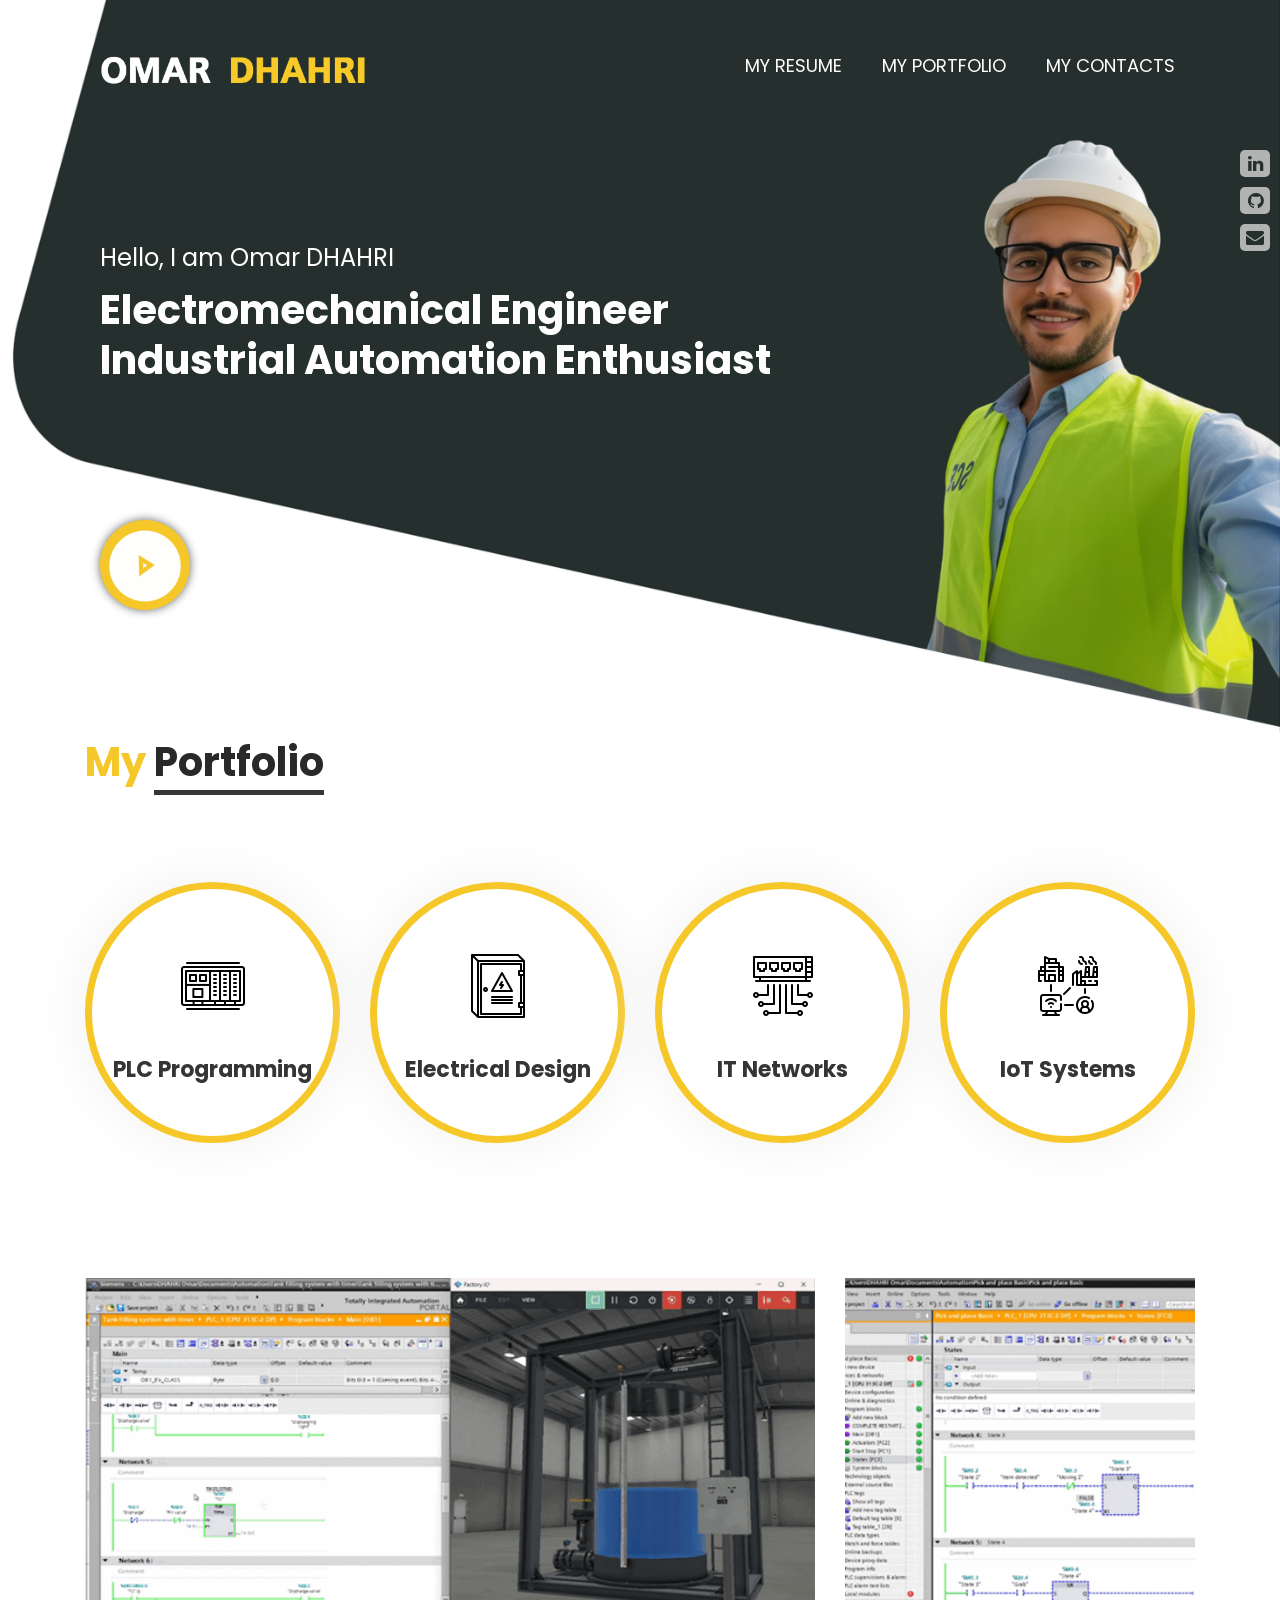
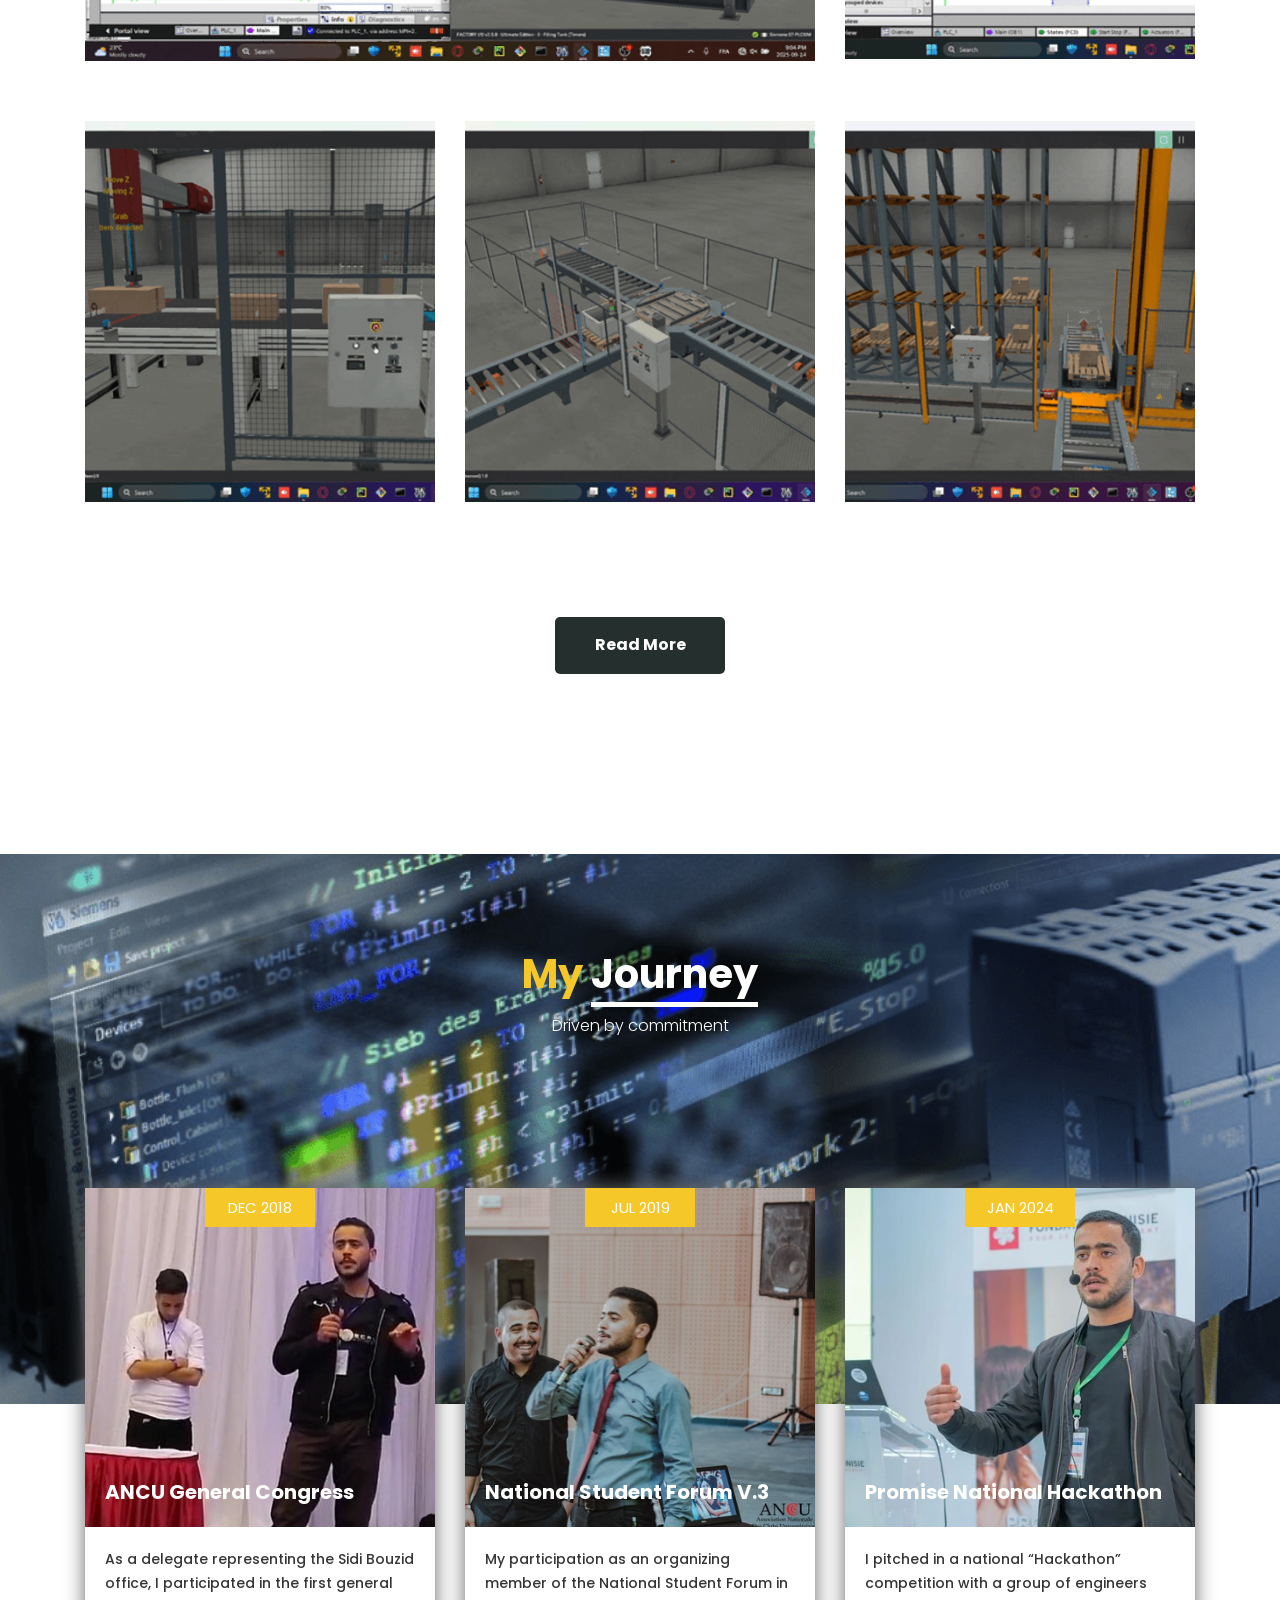
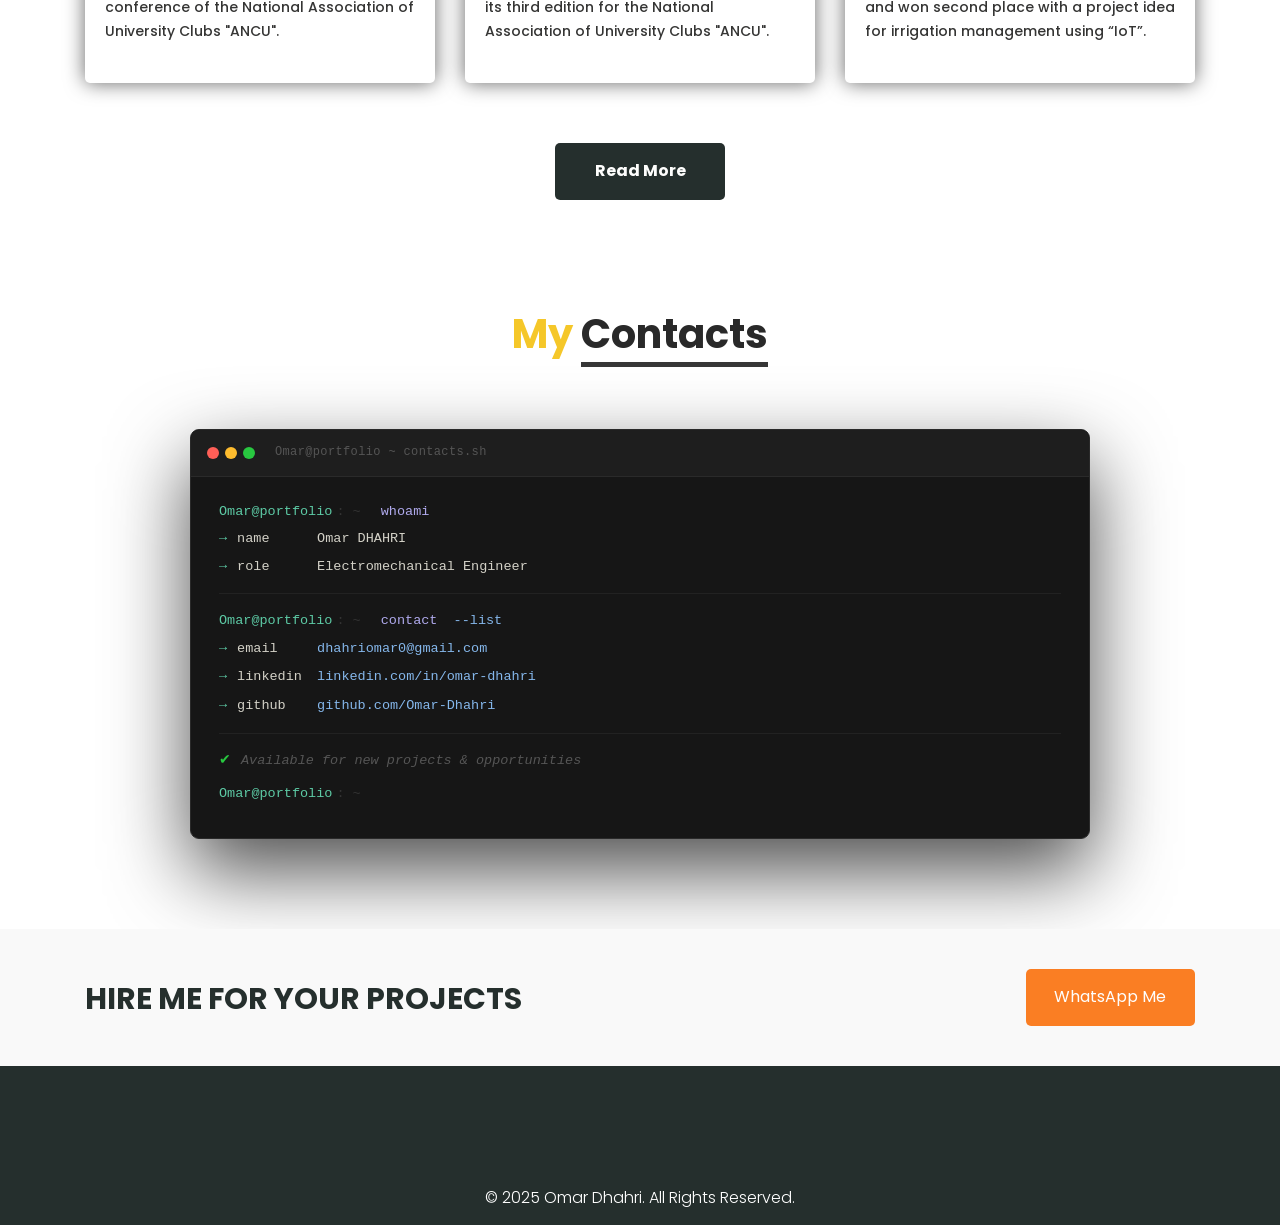
==== commit f6e08416: "Update print statement from 'Hello' to 'Goodbye'" ====
--- a/index.html
+++ b/index.html
@@ -45,10 +45,13 @@
             </button>
             <div class="collapse navbar-collapse" id="navbarSupportedContent">
                <ul class="navbar-nav ml-auto">
-                  <li class="nav-item"><a class="nav-link" href="index.html">Home</a></li>
-                  <a class="nav-link" href="https://omar-dhahri.github.io/Eng_Portfolio/Trainings.pdf" target="_blank">My CV</a>
-                  <li class="nav-item"><a class="nav-link" href="service.html">Portfolio</a></li>
-                  <li class="nav-item"><a class="nav-link" href="contact.html">Contacts</a></li>
+                  <a class="nav-link" href="https://omar-dhahri.github.io/Eng_Portfolio/Omar_resume.pdf" target="_blank">My Resume</a>
+                     <li class="nav-item">
+                        <a class="nav-link" href="portfolio.html">My Portfolio</a>
+                     </li>
+                     <li class="nav-item">
+                        <a class="nav-link" href="contact.html">My Contacts</a>
+                     </li>
                </ul>
             </div>
          </nav>
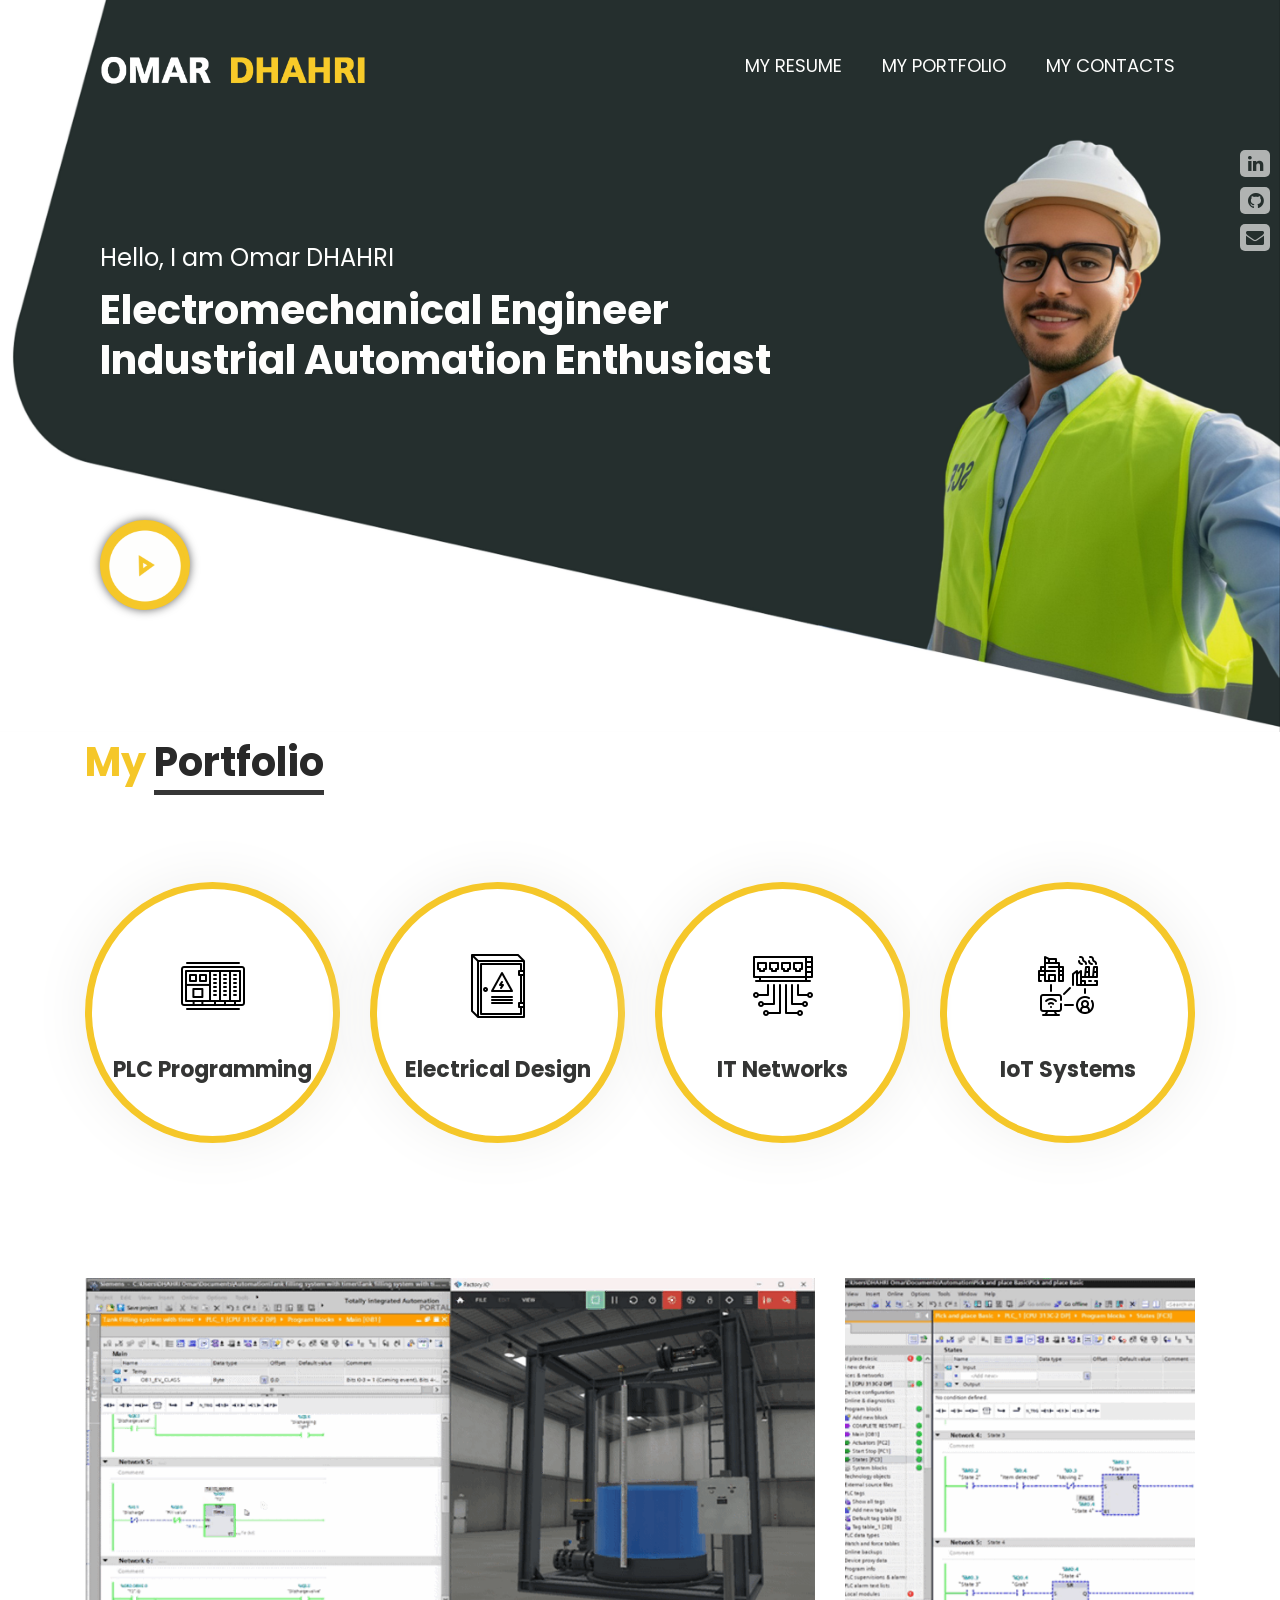
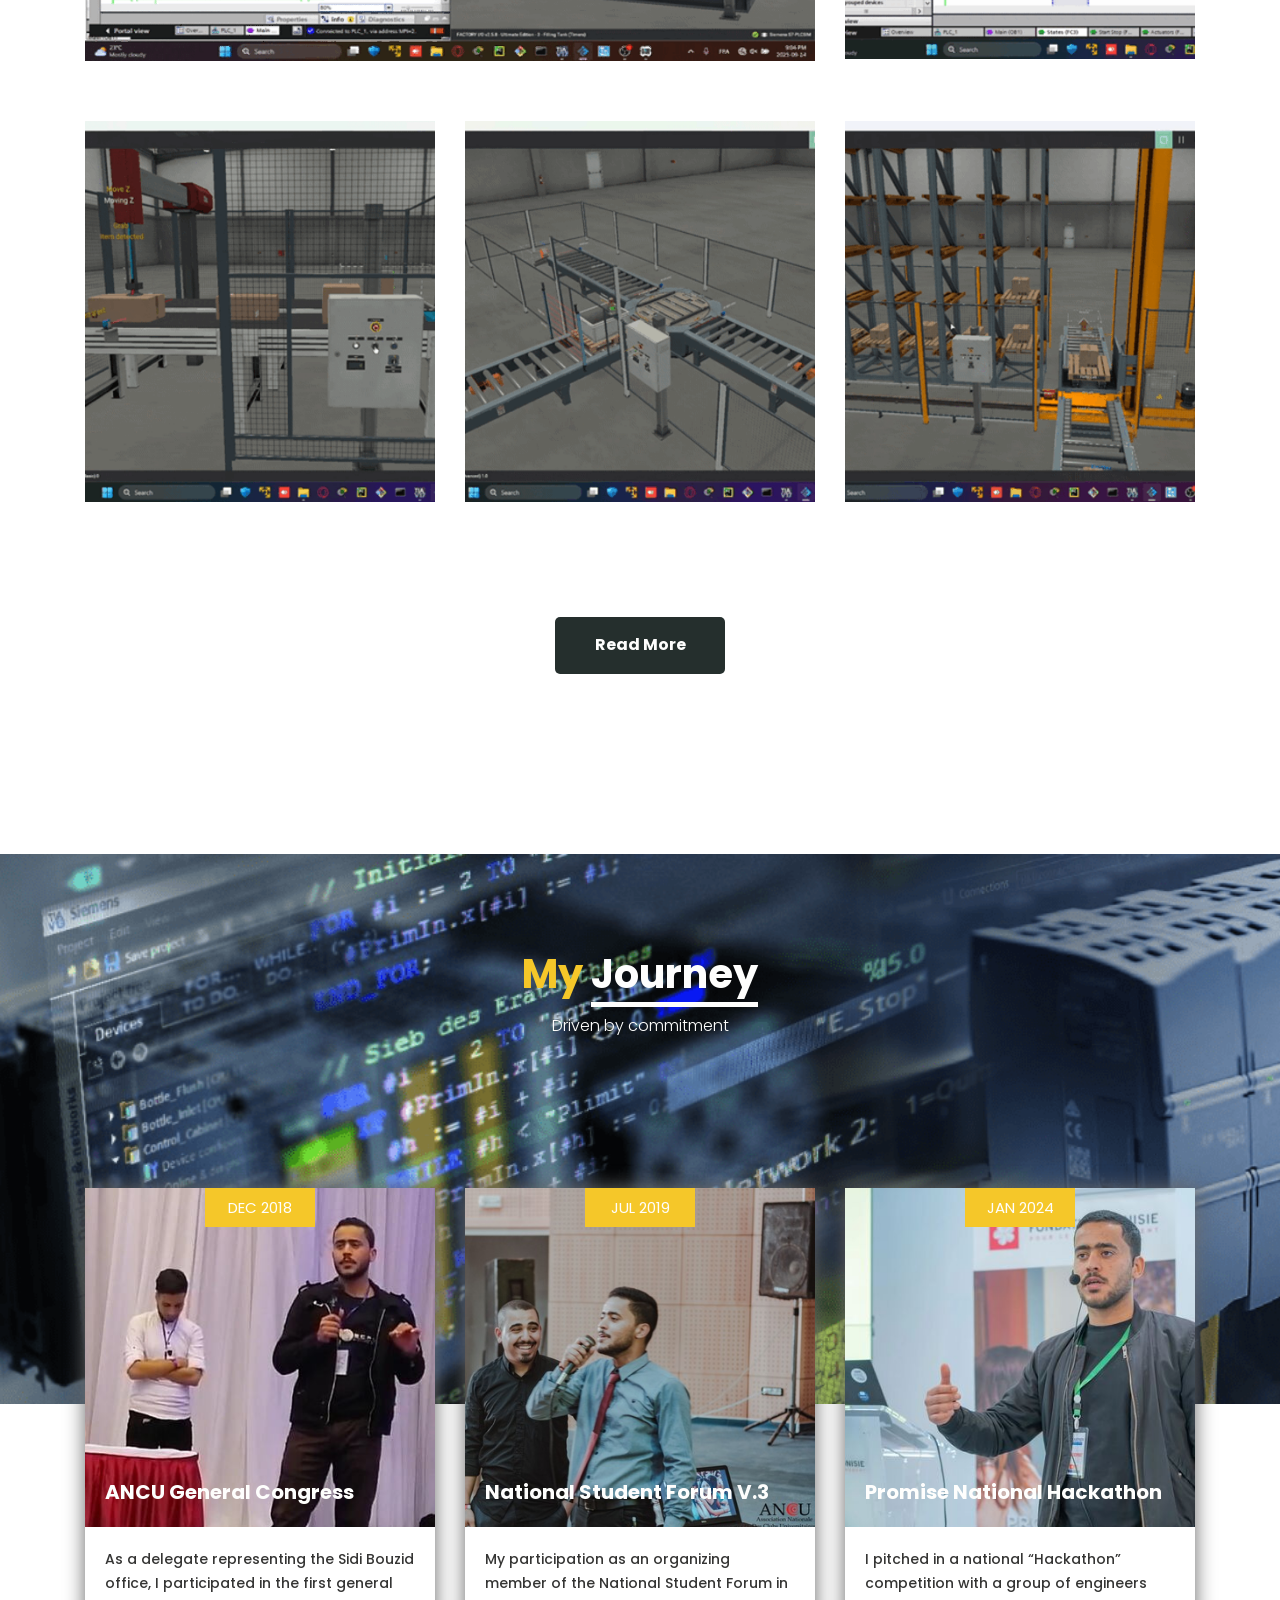
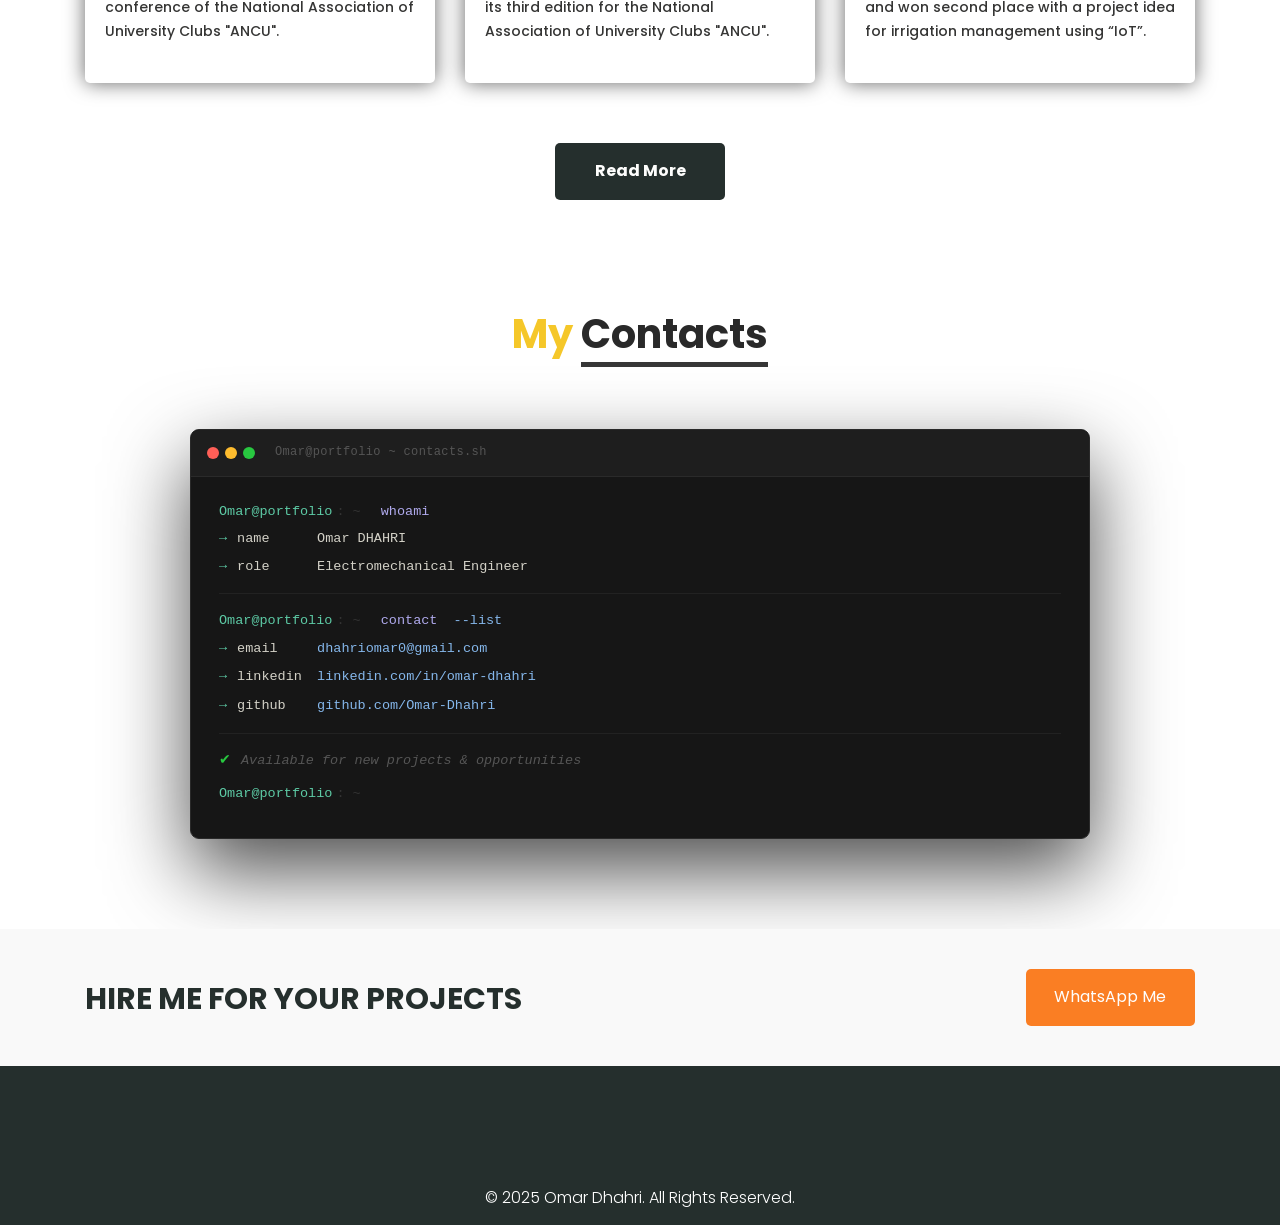
==== commit 0a6a2e51: "Update fmt.Println message from 'Hello' to 'Goodbye'" ====
--- a/index.html
+++ b/index.html
@@ -197,7 +197,7 @@
                   </div>
                </div>
             </div>
-            <div class="readmore_bt"><a href="service.html">Read More</a></div>
+            <div class="readmore_bt"><a href="portfolio.html">Read More</a></div>
          </div>
       </div>
       <!-- services section end -->
--- a/css/responsive.css
+++ b/css/responsive.css
@@ -224,15 +224,15 @@
     .banner_text {
         font-size: 16px;
     }
-    .banner_taital_main {
-        padding-left: 40px;
+ .banner_taital_main {
+        padding-left: 60px;
         padding-top: 50px;
         padding-right: 0px;
 
     }
     .video_bt {
-        padding-top: 60px;
-        padding-left: 80px;
+        padding-top: 100px;
+        padding-left: 70px;
 
     }
     .services_section {
@@ -264,11 +264,16 @@
     .mail_section_1 {
         width: 100%;
     }
-    .hero-navbar .navbar-collapse {
-        background-color: rgba(37, 47, 45, 0.95);
-        padding: 10px;
-        border-radius: 8px;
-    }
+.hero-navbar .navbar-collapse {
+    position: absolute;
+    top: 70px;
+    right: 15px;
+    width: 400px;
+    z-index: 100;
+    background-color: rgba(37, 47, 45, 0.95);
+    border-radius: 8px;
+    padding: 10px;
+}
 }
 
 @media (min-width: 500px) and (max-width: 767px) {
@@ -373,11 +378,16 @@
         
     }
 
-    .hero-navbar .navbar-collapse {
-        background-color: rgba(37, 47, 45, 0.95);
-        padding: 10px;
-        border-radius: 8px;
-    }
+.hero-navbar .navbar-collapse {
+    position: absolute;
+    top: 70px;
+    right: 15px;
+    width: 400px;
+    z-index: 100;
+    background-color: rgba(37, 47, 45, 0.95);
+    border-radius: 8px;
+    padding: 10px;
+}
 
 .social_icon {
     width: 45%;
@@ -440,11 +450,16 @@
         top: 25%;
         left: 3%;
     }
-    .hero-navbar .navbar-collapse {
-        background-color: rgba(37, 47, 45, 0.95);
-        padding: 10px;
-        border-radius: 8px;
-    }
+.hero-navbar .navbar-collapse {
+    position: absolute;
+    top: 70px;
+    right: 15px;
+    width: 400px;
+    z-index: 100;
+    background-color: rgba(37, 47, 45, 0.95);
+    border-radius: 8px;
+    padding: 10px;
+}
     .navbar-expand-lg {
         padding: 15px 0px;
     }
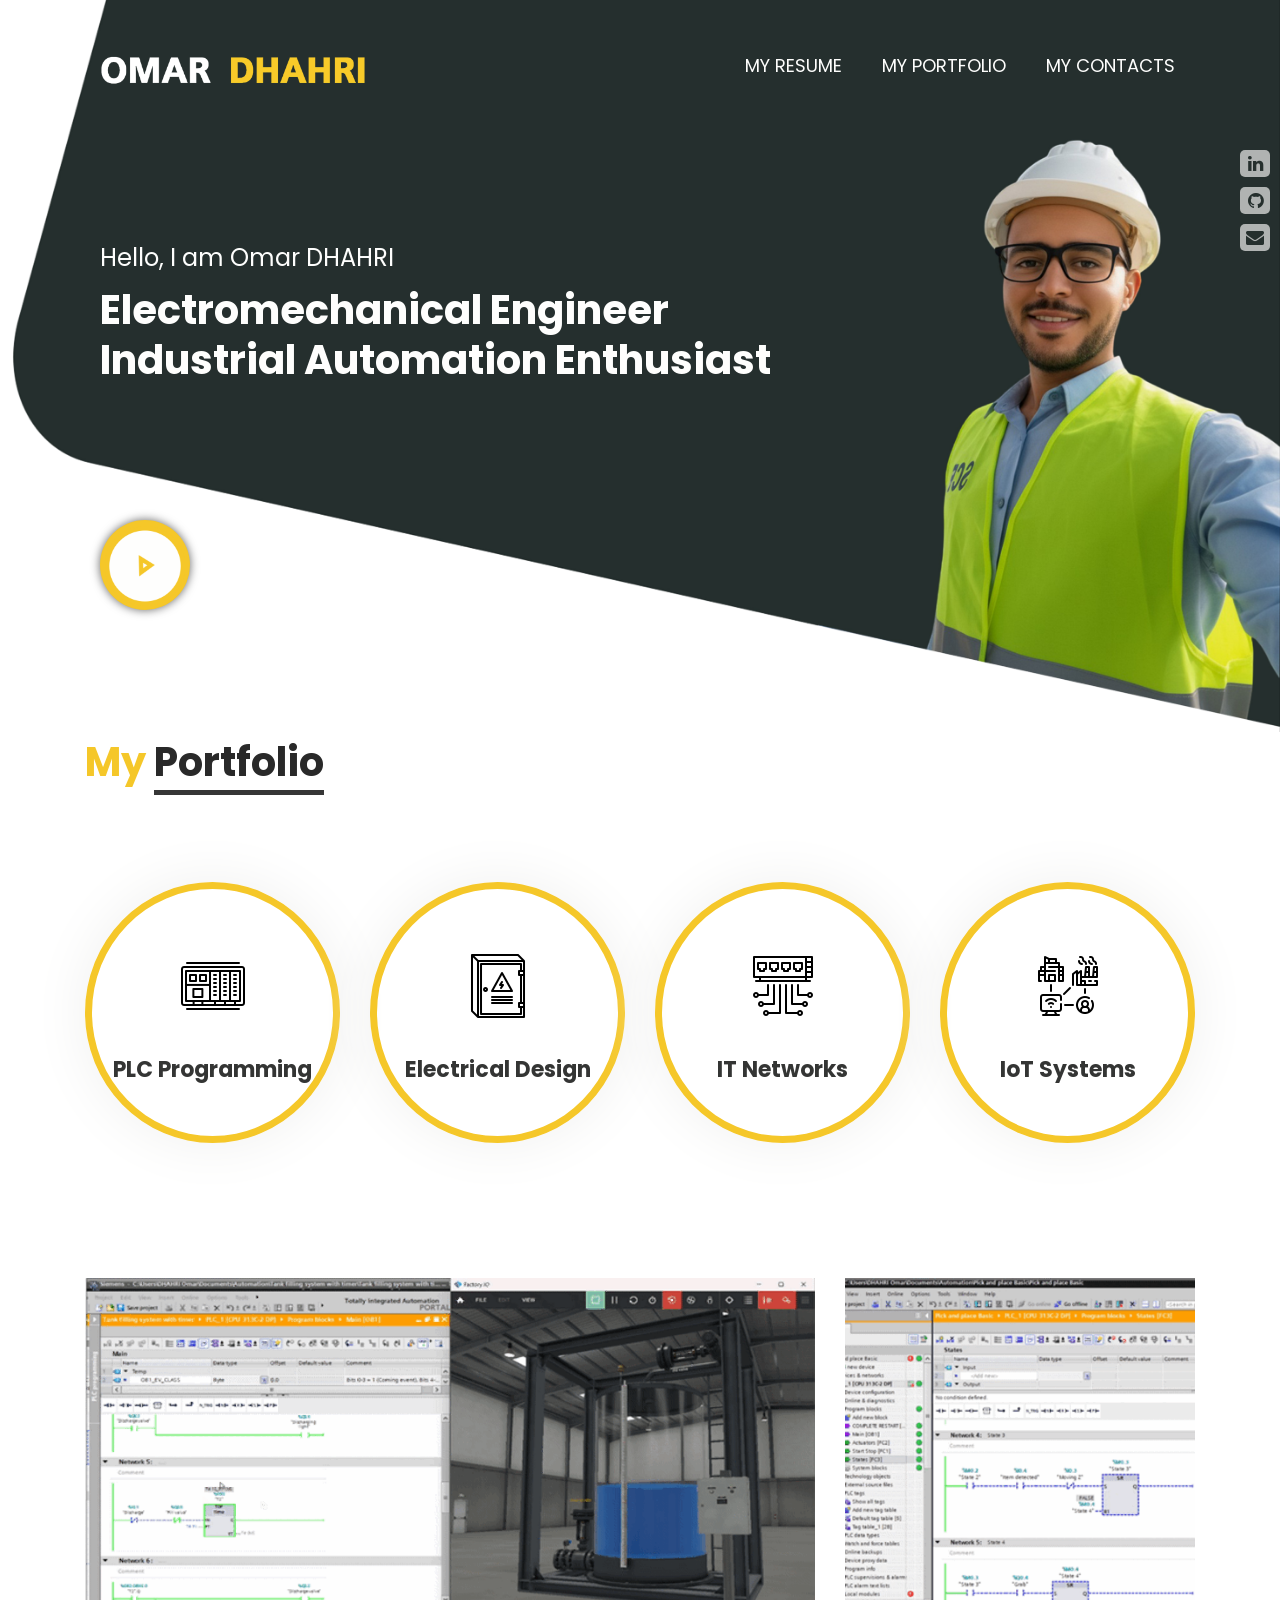
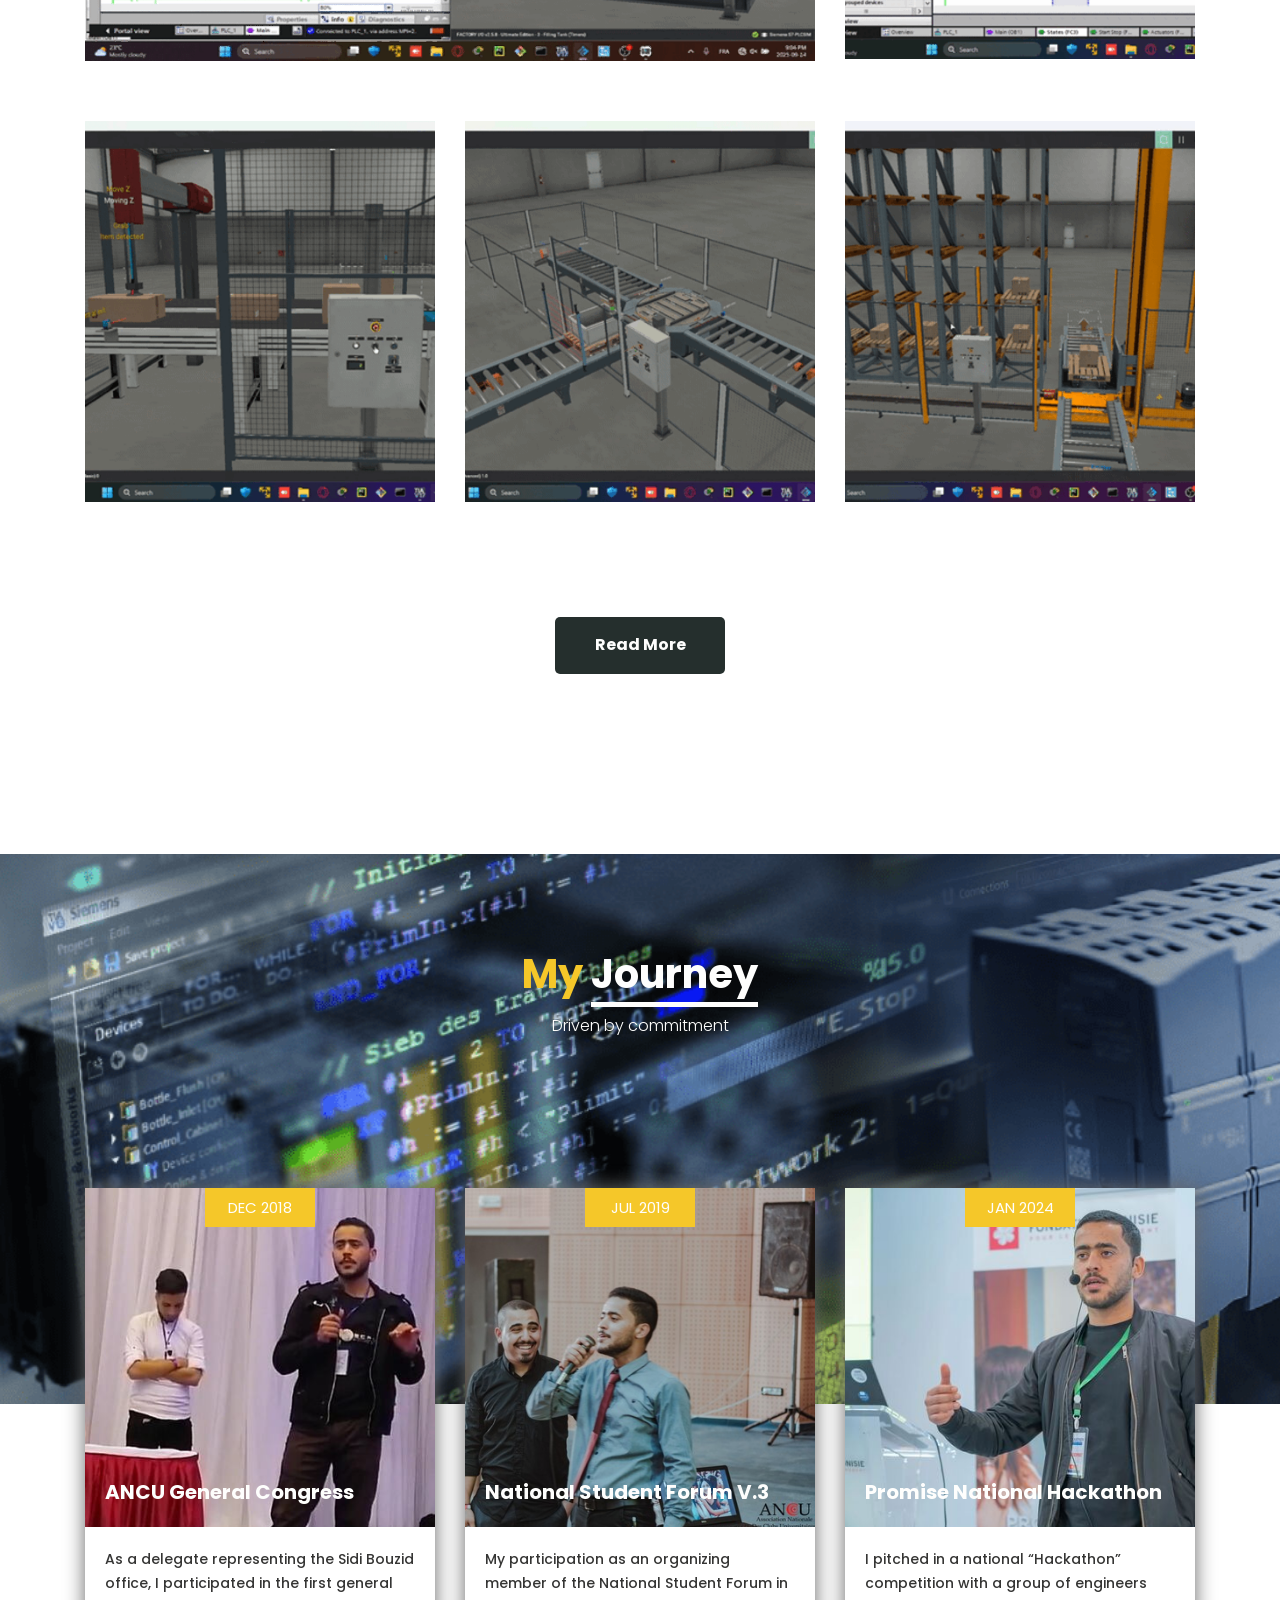
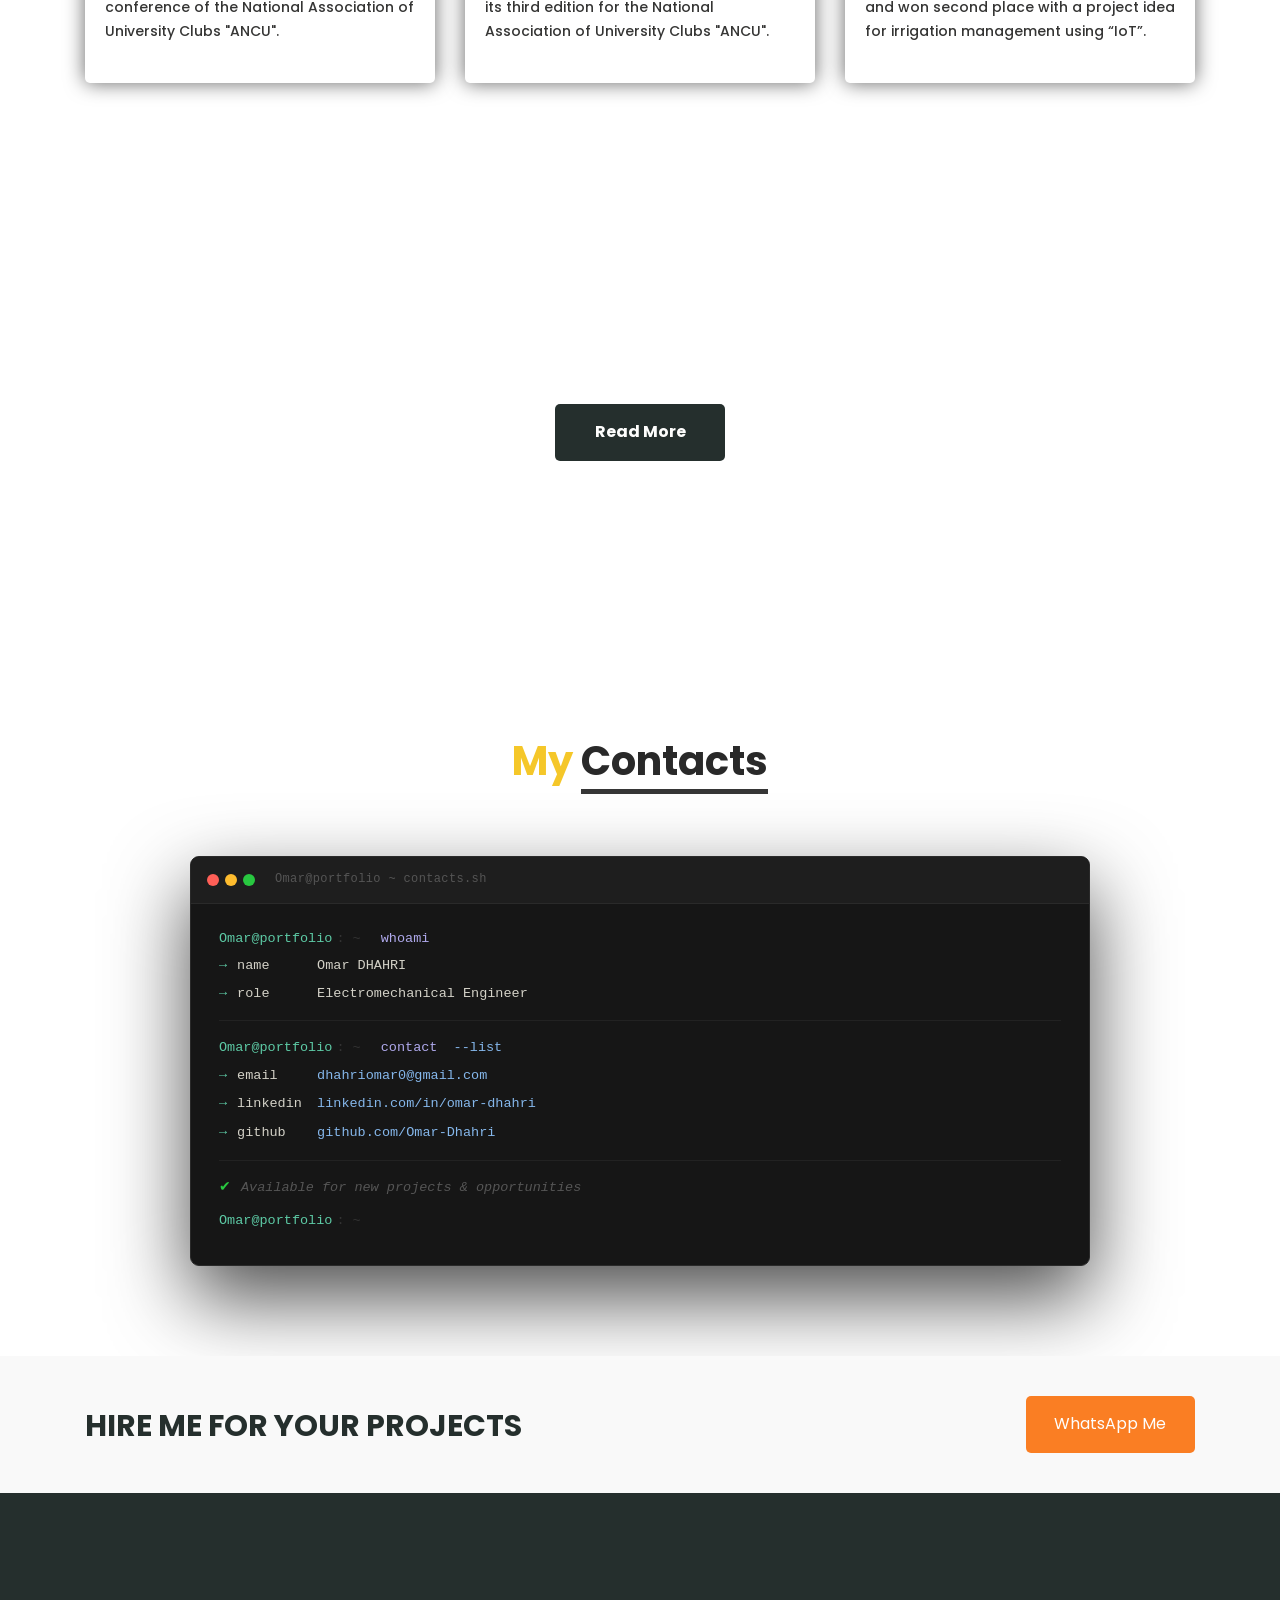
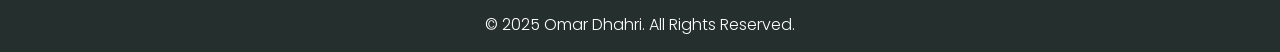
==== commit 1c18301f: "Update index.html" ====
--- a/index.html
+++ b/index.html
@@ -248,11 +248,16 @@
                      </div>
                   </div>
                </div>
-               <div class="readmore_bt"><a href="Curriculum.html">Read More</a></div>
             </div>
          </div>
       </div>
       <!-- blog section end -->
+             <div class="portfolio_section layout_padding">
+      </div>
+                     <div class="readmore_bt"><a href="Curriculum.html">Read More</a></div>
+
+             <div class="portfolio_section layout_padding">
+      </div>
 <!-- contact section start -->
 <div class="contact_section layout_padding">
    <div class="container">
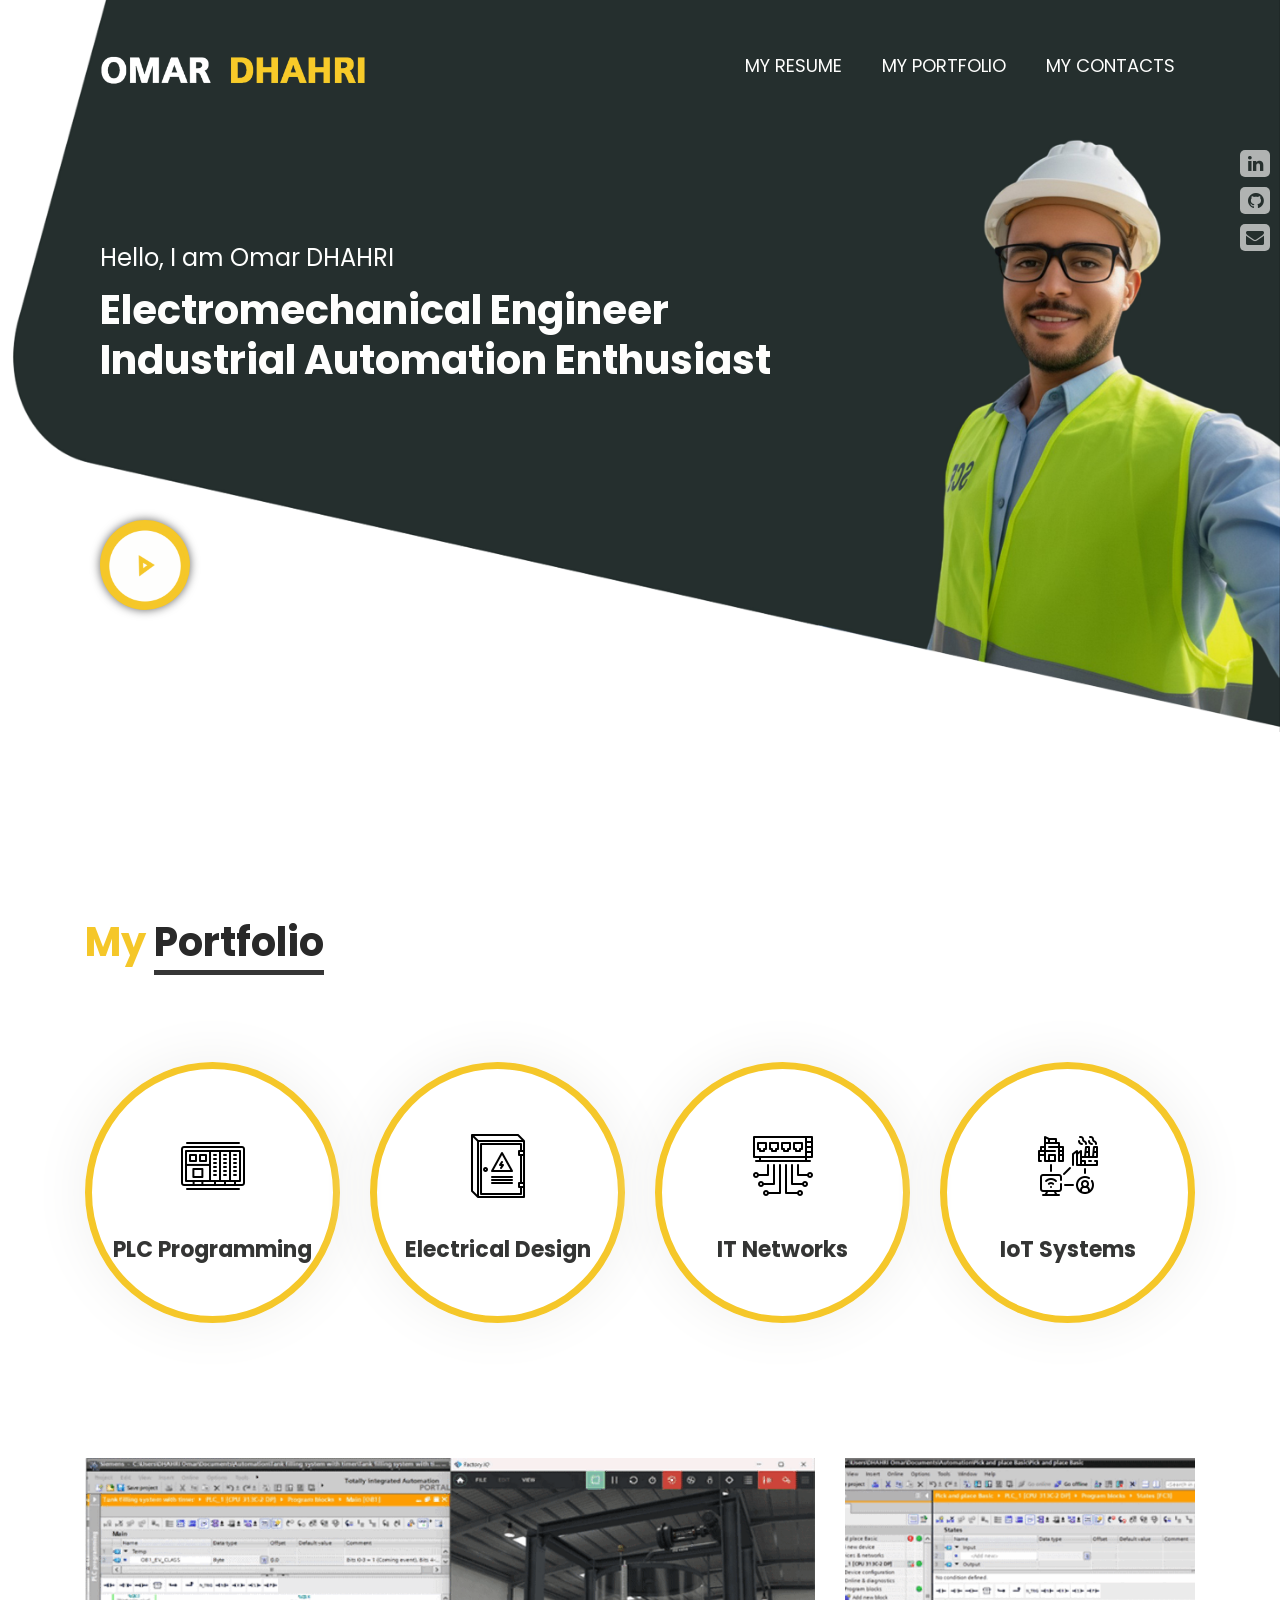
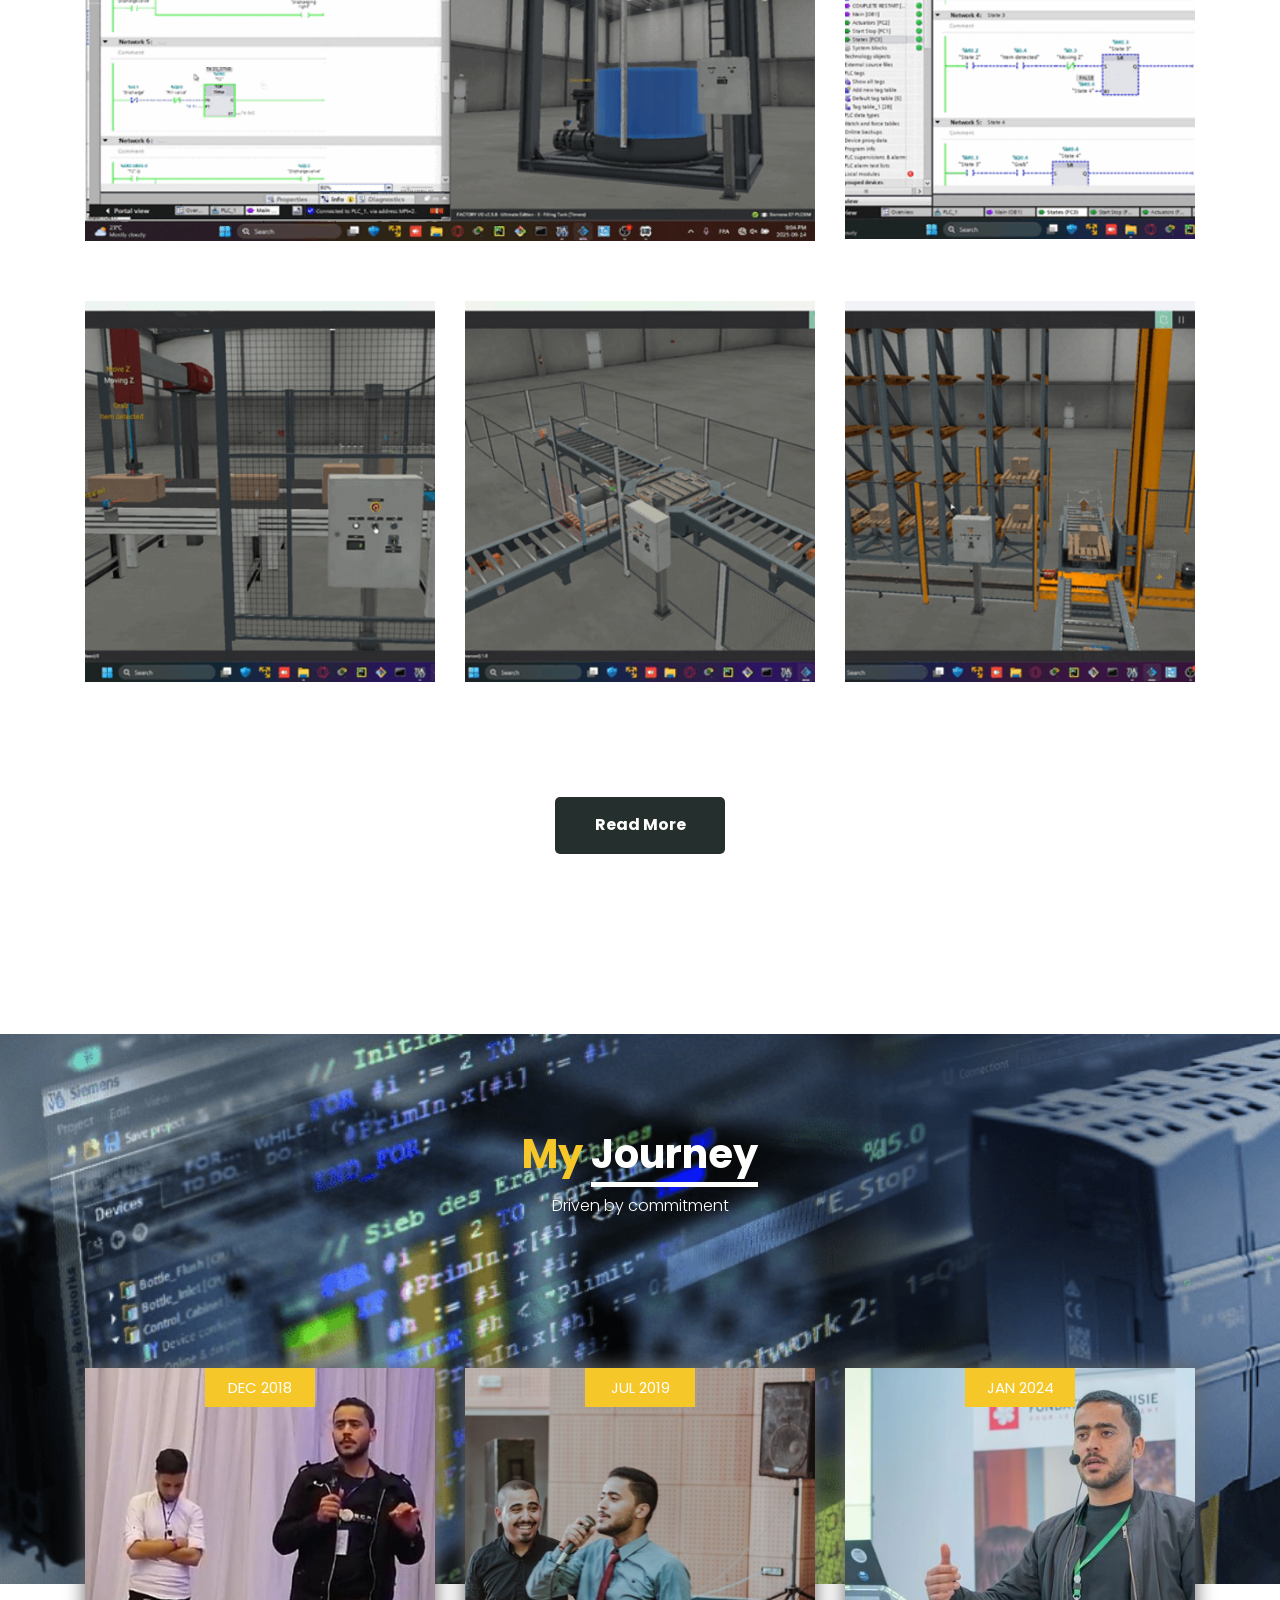
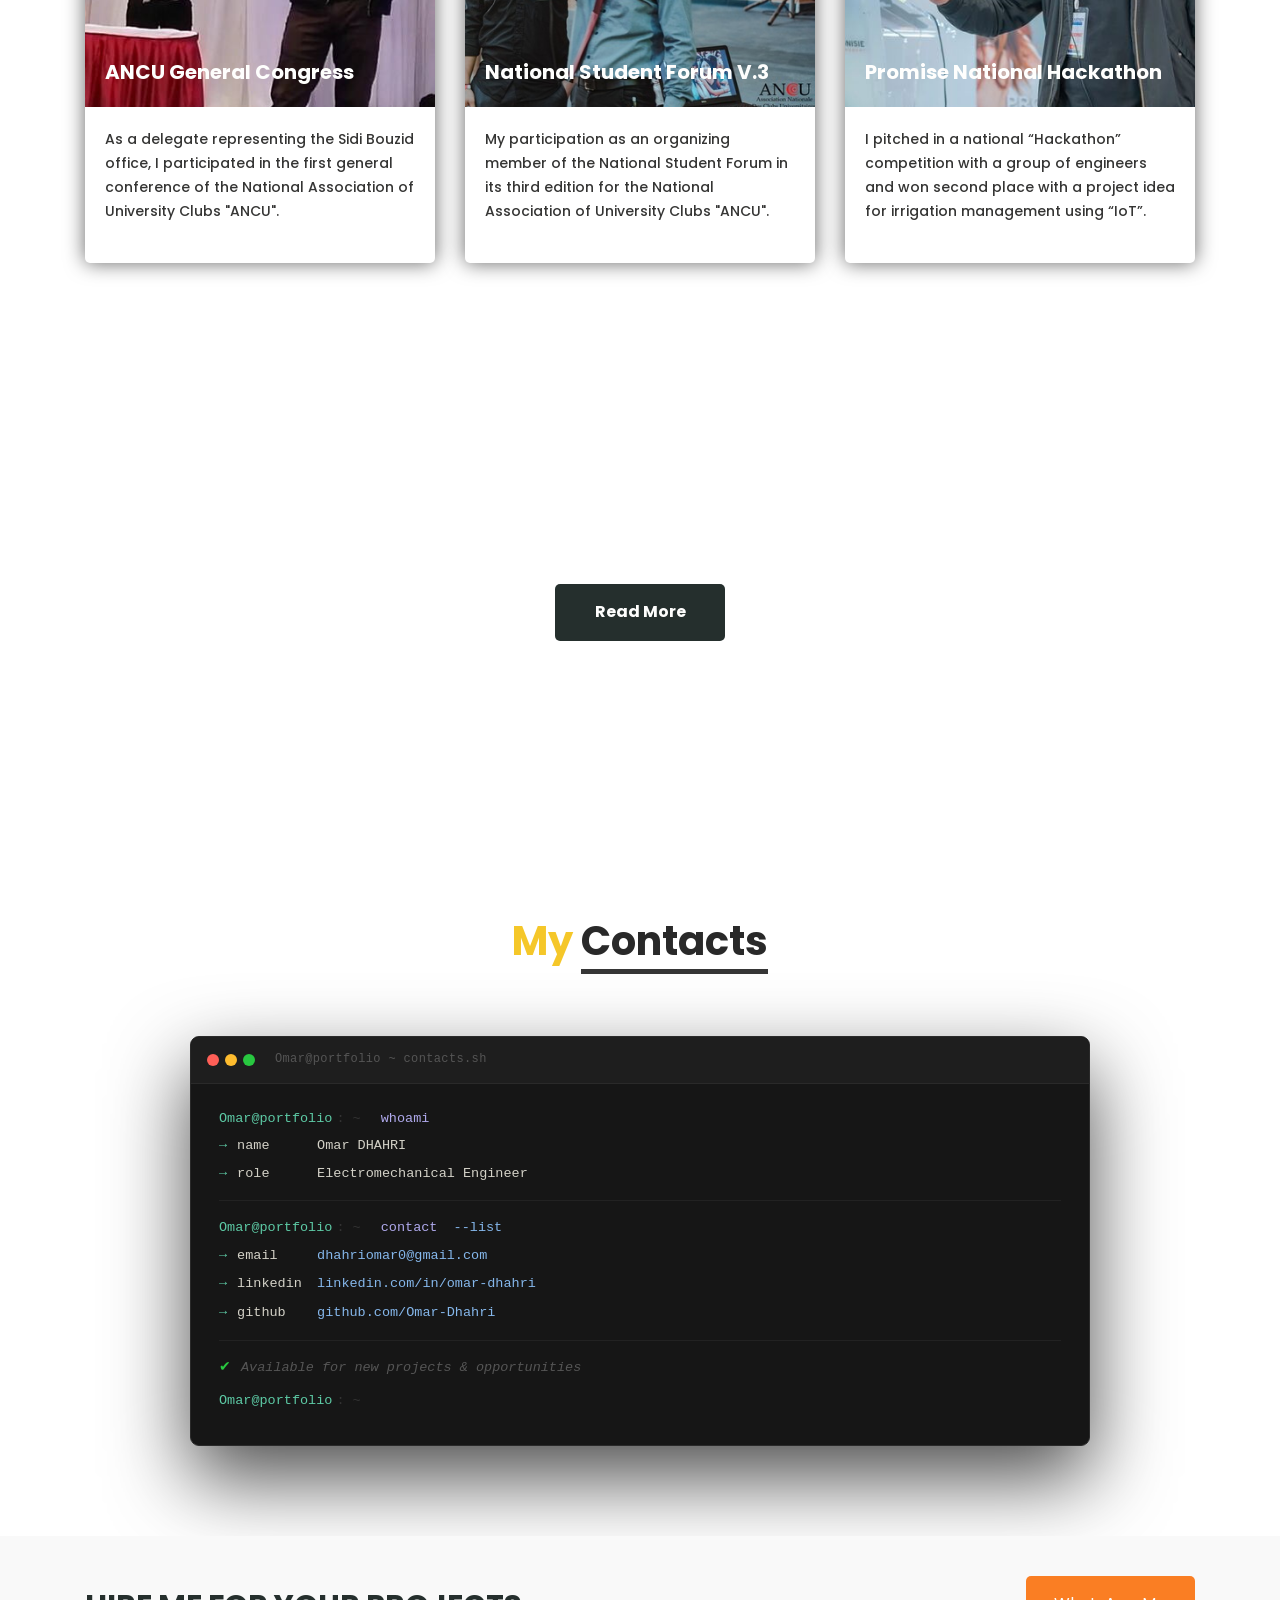
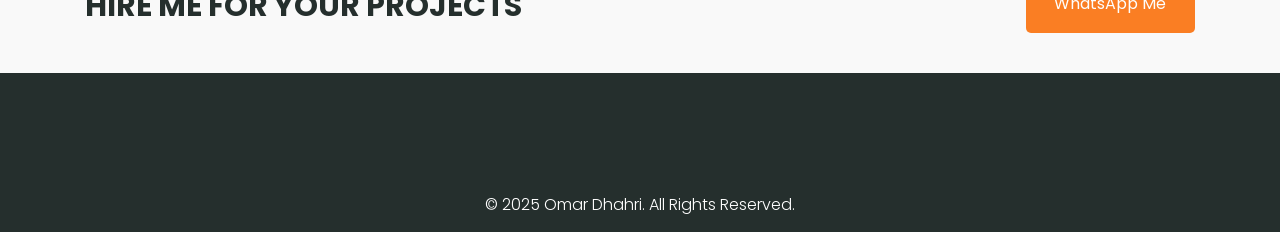
==== commit bb11918a: "Update fmt.Println message from 'Hello' to 'Goodbye'" ====
--- a/index.html
+++ b/index.html
@@ -82,6 +82,8 @@
 
 </div>
 <!-- header + banner section end -->
+                   <div class="portfolio_section layout_padding">
+      </div>
       <!-- services section start -->
       <div class="services_section layout_padding">
          <div class="container">
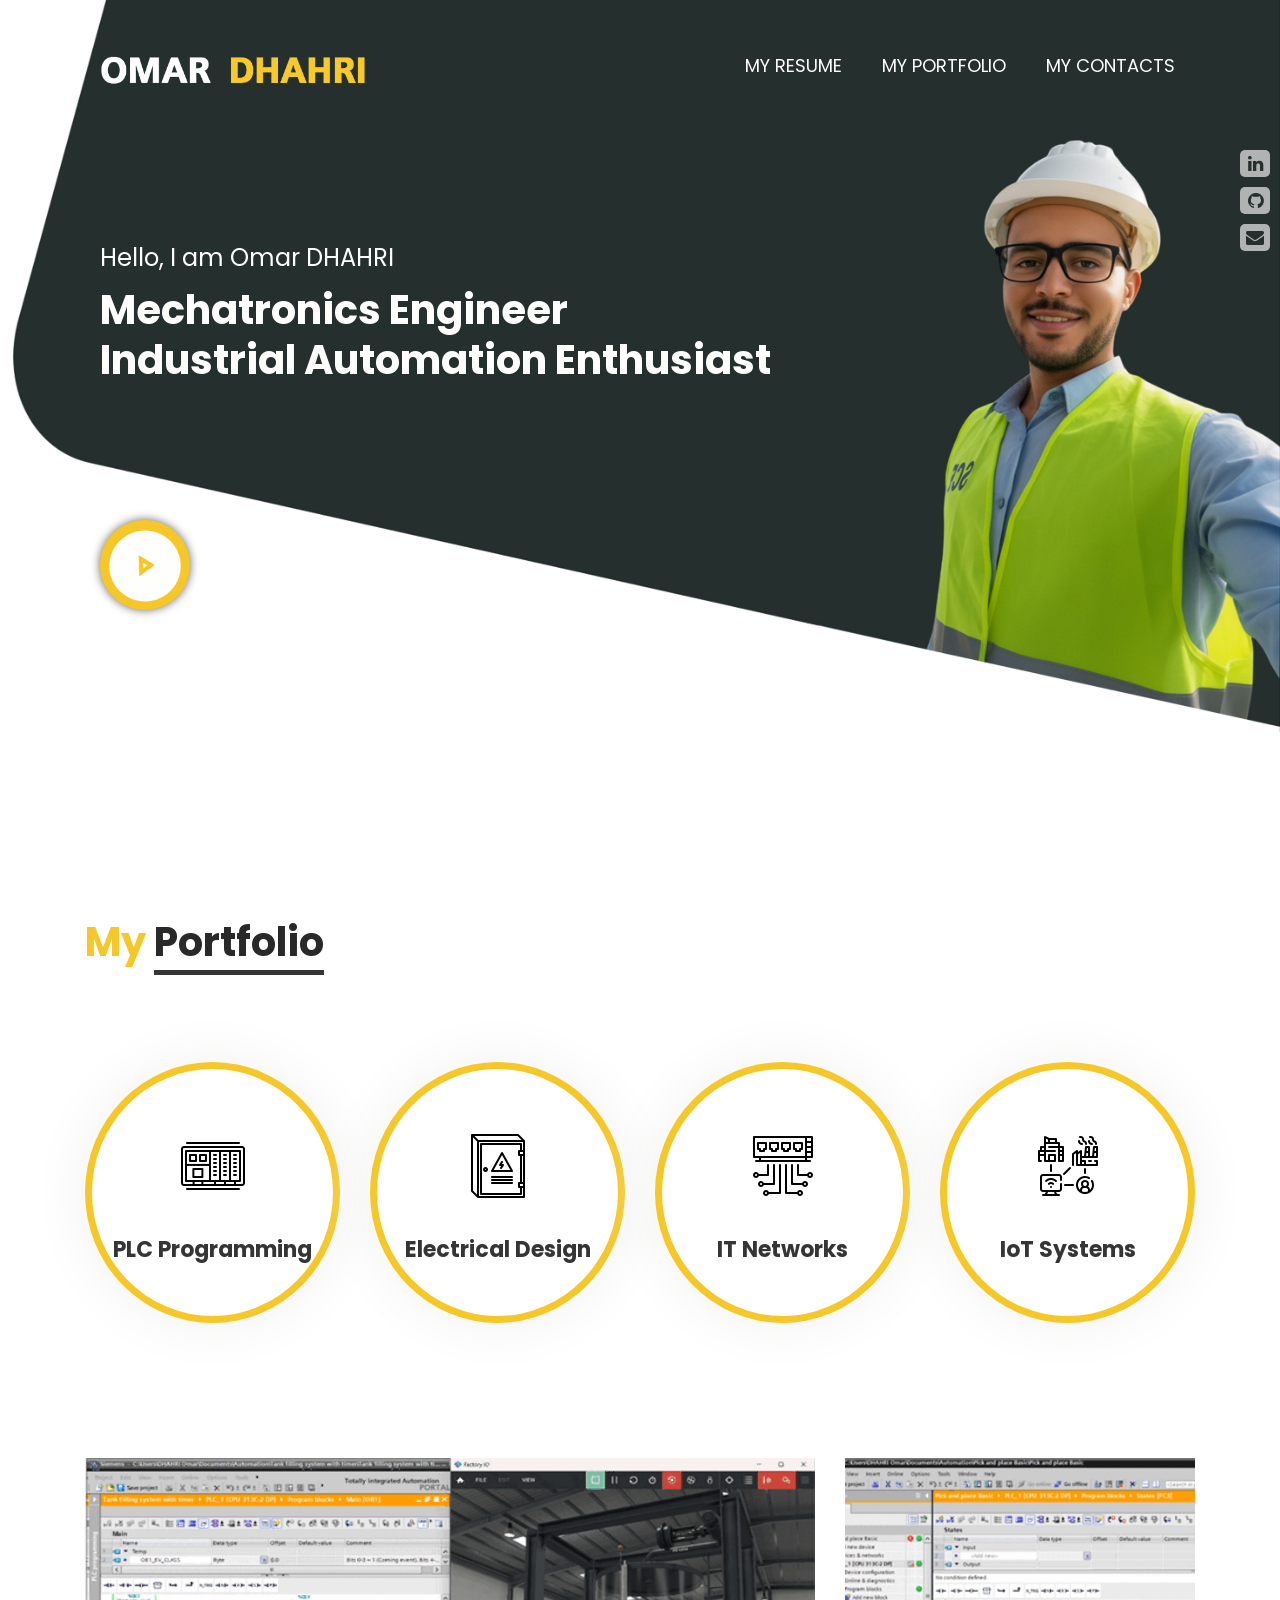
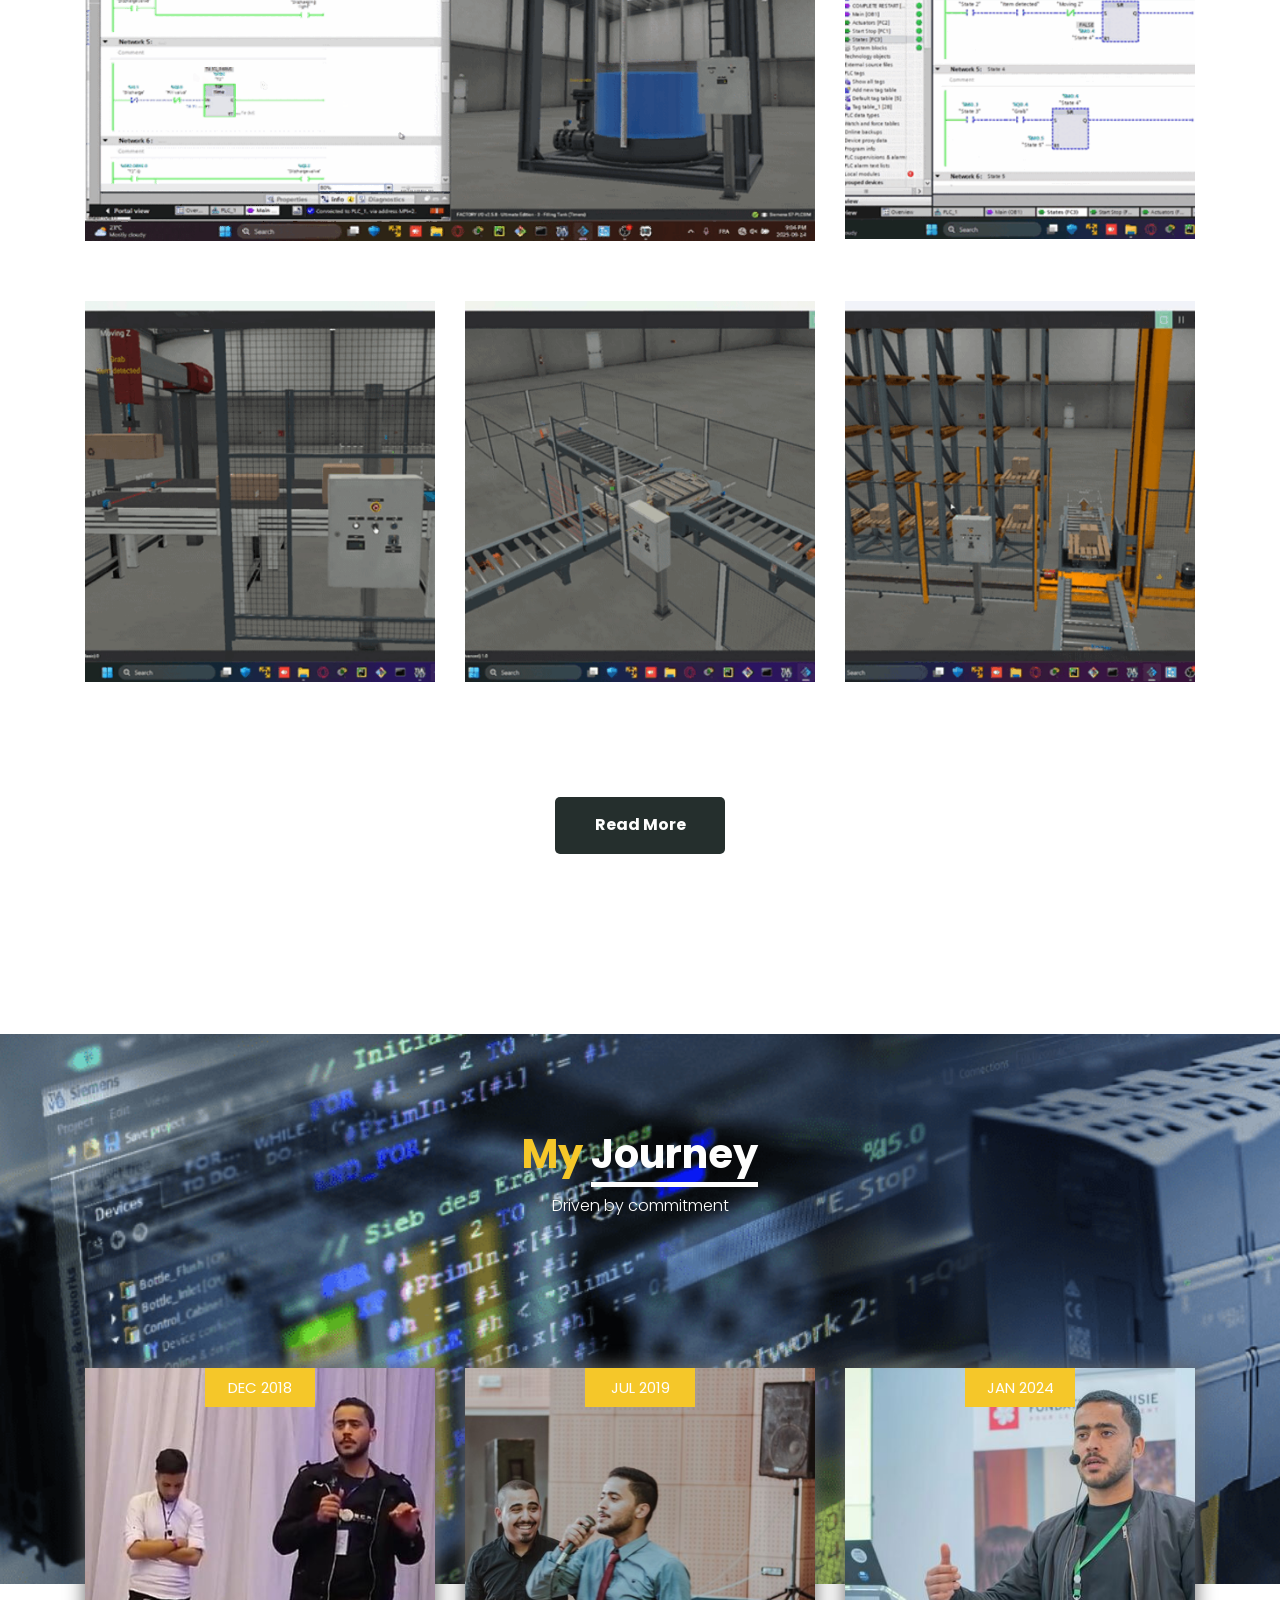
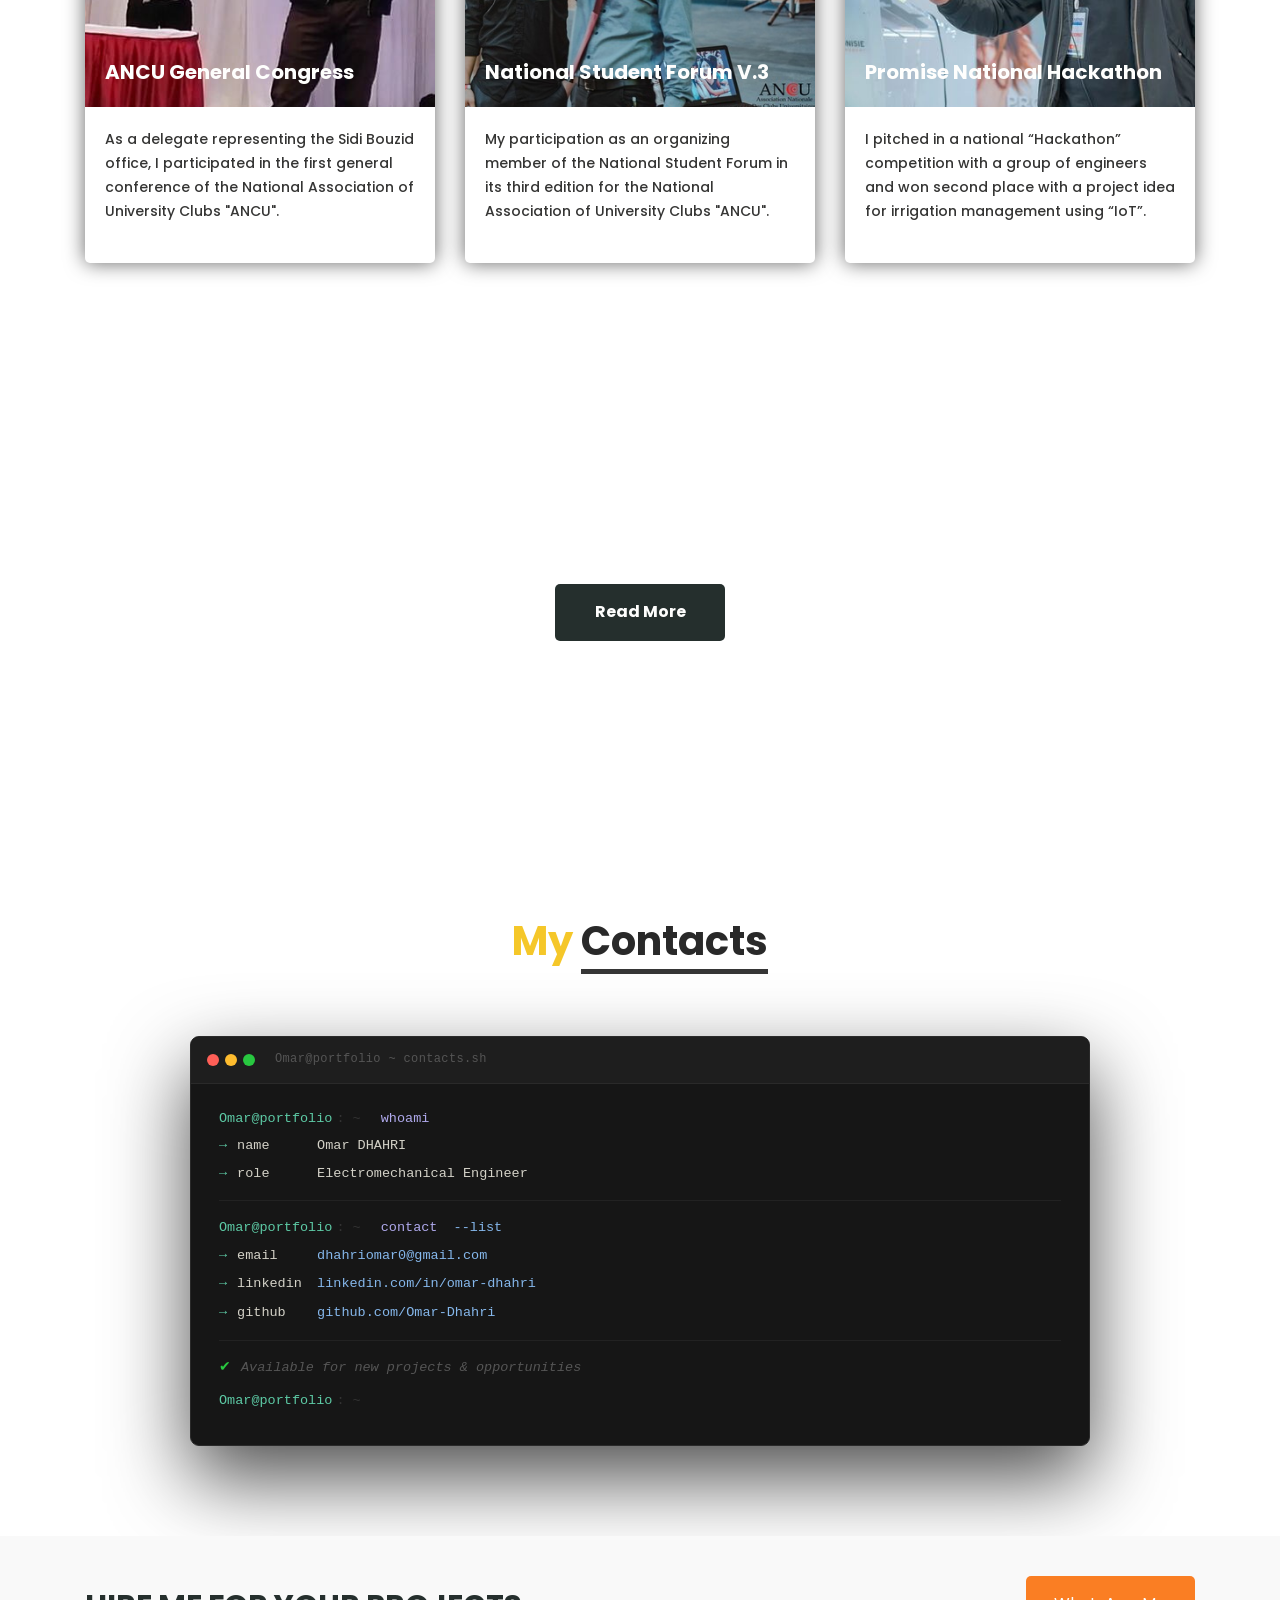
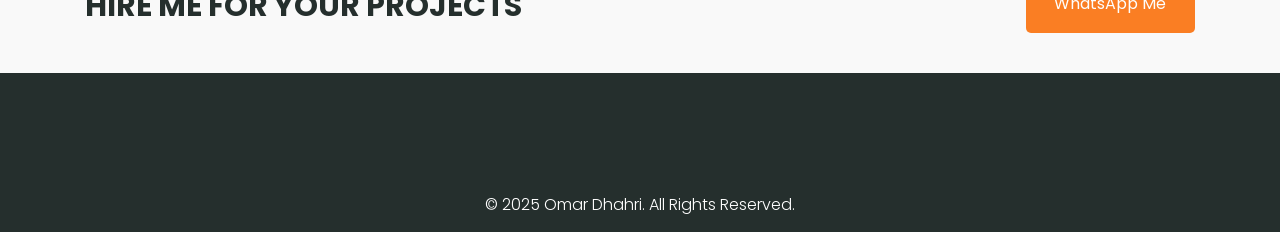
==== commit f2fd2664: "Update print statement from 'Hello' to 'Goodbye'" ====
--- a/index.html
+++ b/index.html
@@ -60,7 +60,7 @@
                                  <div class="col-md-6">
                                     <div class="banner_taital_main">
                                        <h3 class="banner_text">Hello, I am Omar DHAHRI<br></h3>
-                                       <h1 class="banner_taital">Electromechanical Engineer<br>Industrial Automation Enthusiast<br></h1>
+                                       <h1 class="banner_taital">Mechatronics Engineer<br>Industrial Automation Enthusiast<br></h1>
                                     </div>
                                  </div>
                                  <div class="col-md-6">
--- a/css/responsive.css
+++ b/css/responsive.css
@@ -365,12 +365,14 @@
     .play_icon::before {
         width: 62px;
         height: 62px;
-        top: 28px;
+        top: -70px;
         left: 27px;
     }
 
     .play_icon img {
         width: 55px;
+        top: -97px;
+
     }
 
     .video_bt {
@@ -380,9 +382,9 @@
 
 .hero-navbar .navbar-collapse {
     position: absolute;
-    top: 70px;
+    top: 45px;
     right: 15px;
-    width: 400px;
+    width: 300px;
     z-index: 100;
     background-color: rgba(37, 47, 45, 0.95);
     border-radius: 8px;
@@ -452,9 +454,9 @@
     }
 .hero-navbar .navbar-collapse {
     position: absolute;
-    top: 70px;
+    top: 40px;
     right: 15px;
-    width: 400px;
+    width: 250px;
     z-index: 100;
     background-color: rgba(37, 47, 45, 0.95);
     border-radius: 8px;
@@ -533,7 +535,7 @@
     }
 
     .video_bt {
-        padding-top: 10px;
+        padding-top: 0px;
 
     }
 .play_icon {
@@ -543,15 +545,16 @@
 }
     .play_icon img {
         width: 40px;
+        top: -46px;
+        left: 20px;
     }
 
     .play_icon::before {
         width: 40px;
         height: 40px;
-        top: 20px;
-        left: 20px;
-    }
-
+        top: -25px;
+    }
+    
 .social_icon {
     width: 20%;
     float: right;
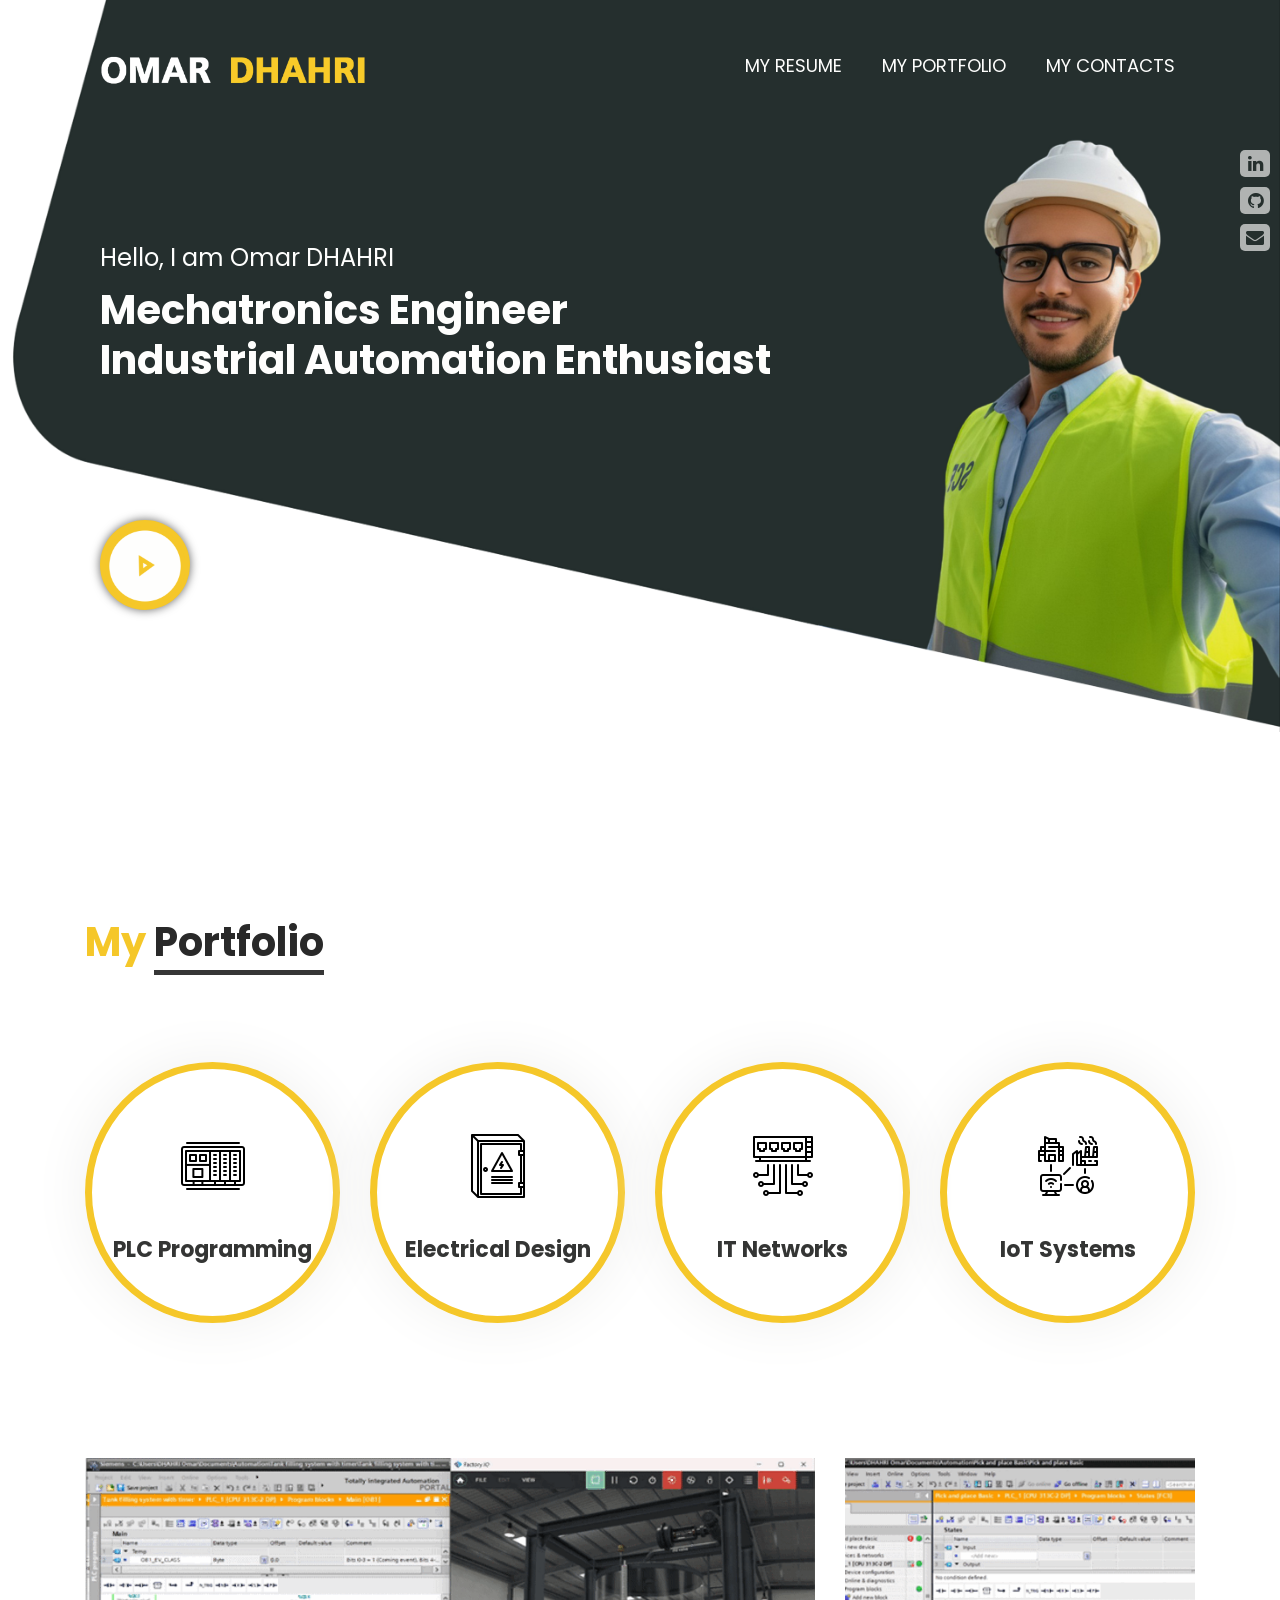
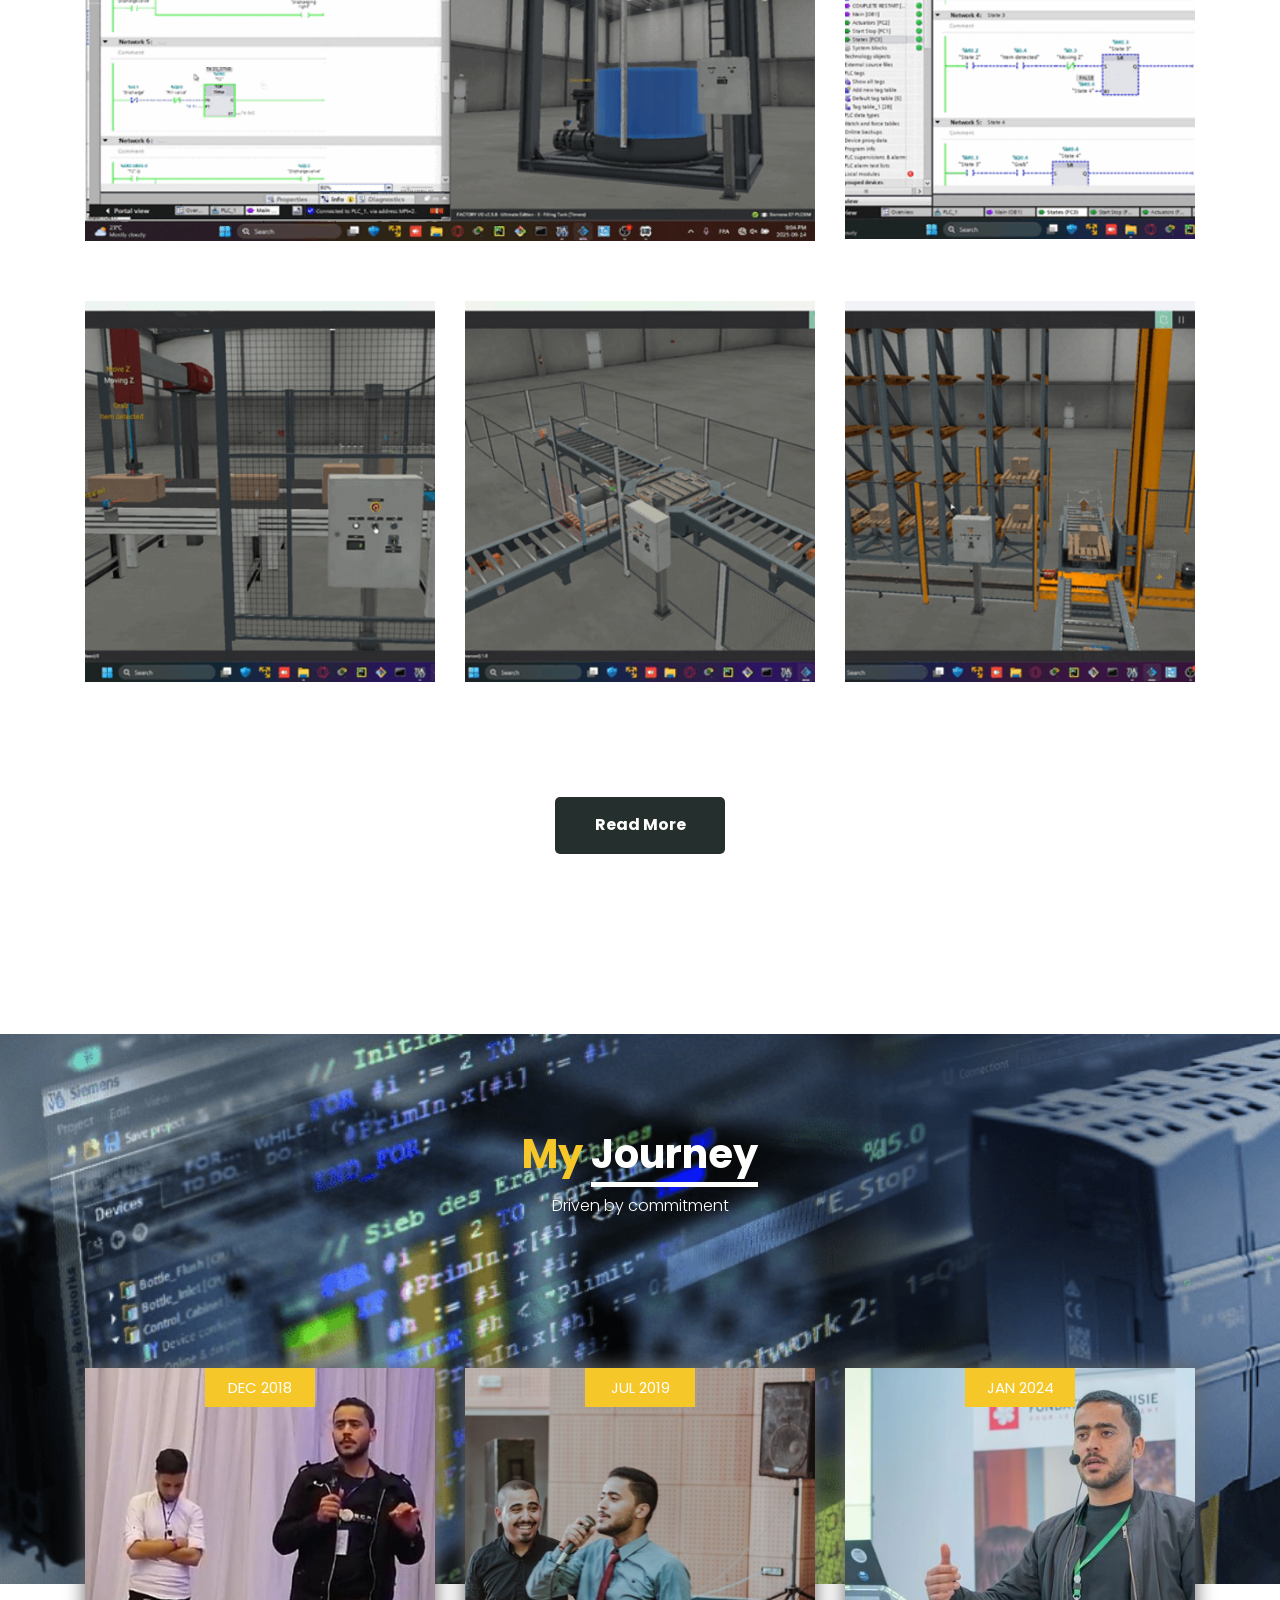
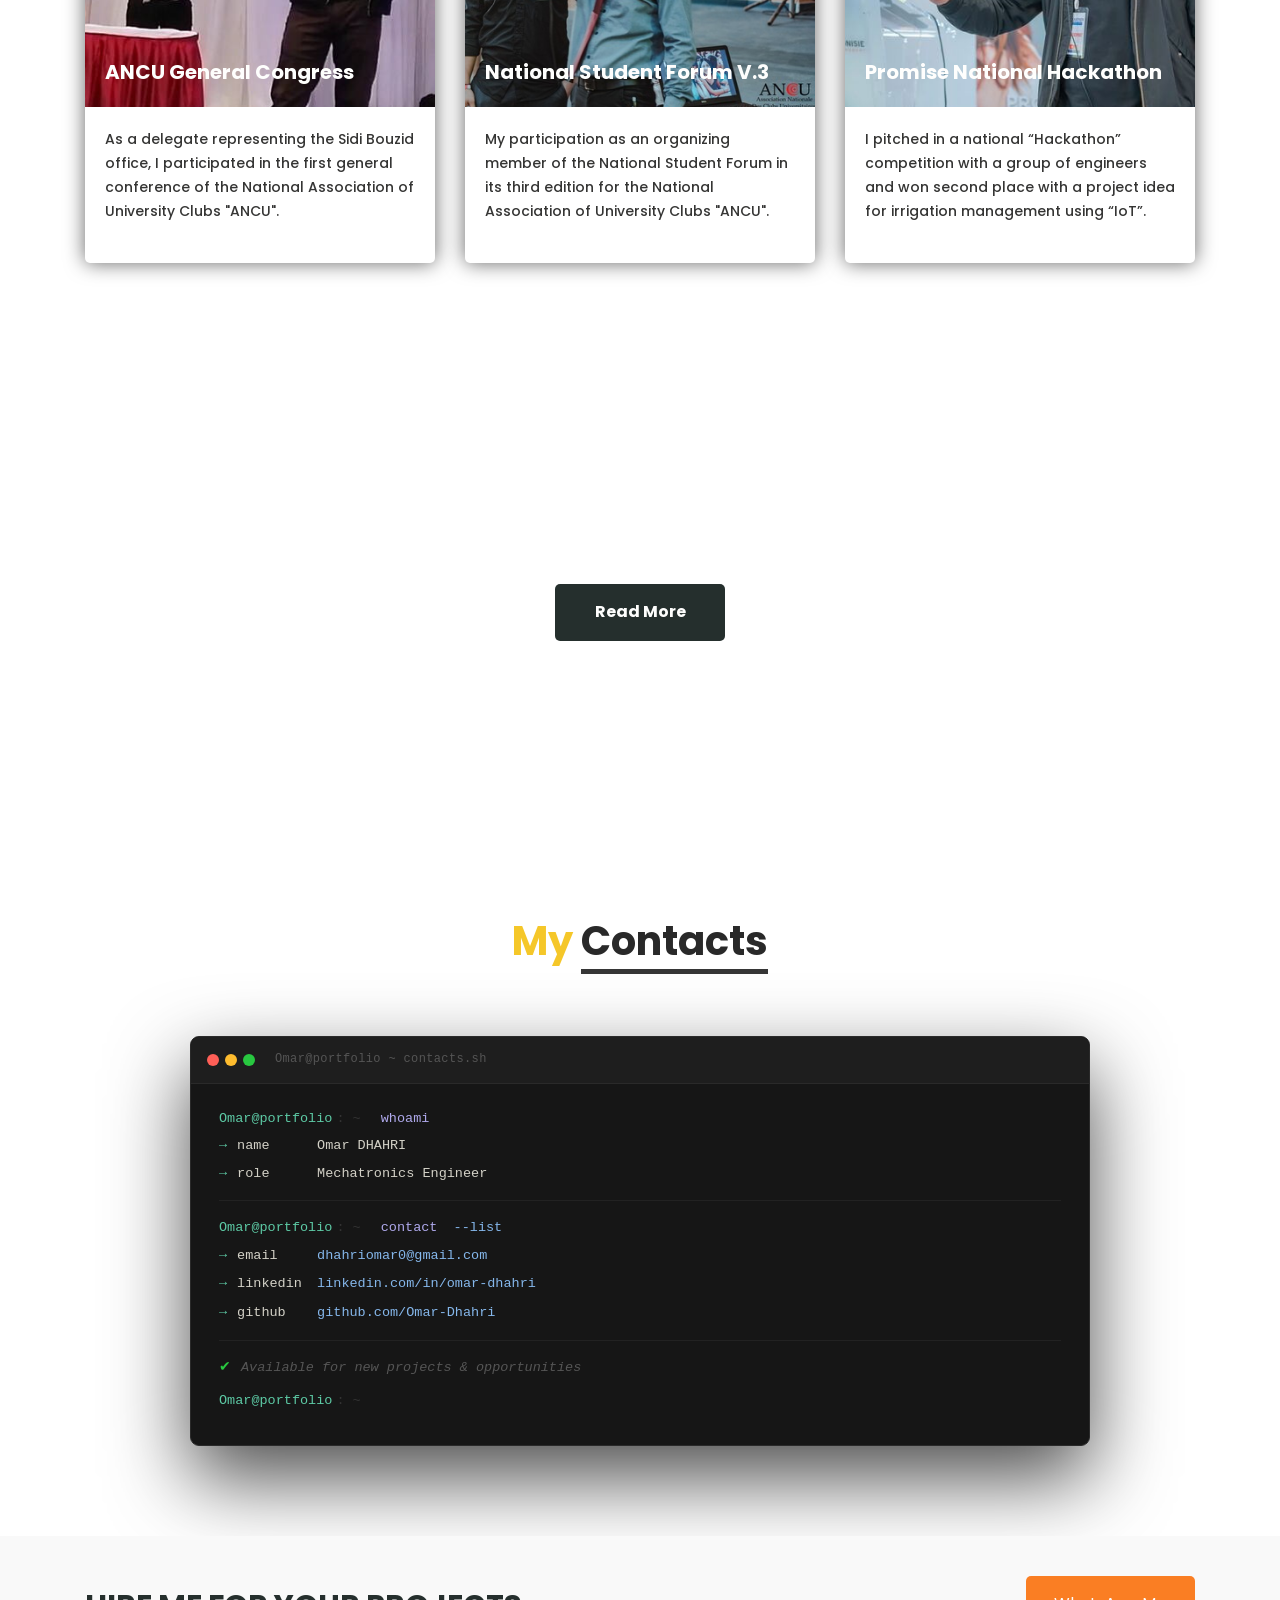
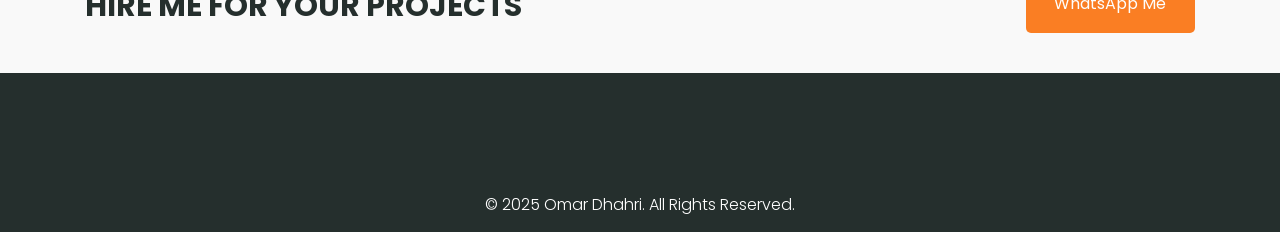
==== commit ce7262a2: "Update print statement from 'Hello' to 'Goodbye'" ====
--- a/index.html
+++ b/index.html
@@ -303,7 +303,7 @@
                <div class="out-row" style="animation-delay:0.55s;">
                   <span class="arrow">→</span>
                   <span class="key">role</span>
-                  <span class="val">Electromechanical Engineer</span>
+                  <span class="val">Mechatronics Engineer</span>
                </div>
 
                <hr class="divider" style="animation-delay:0.8s;">
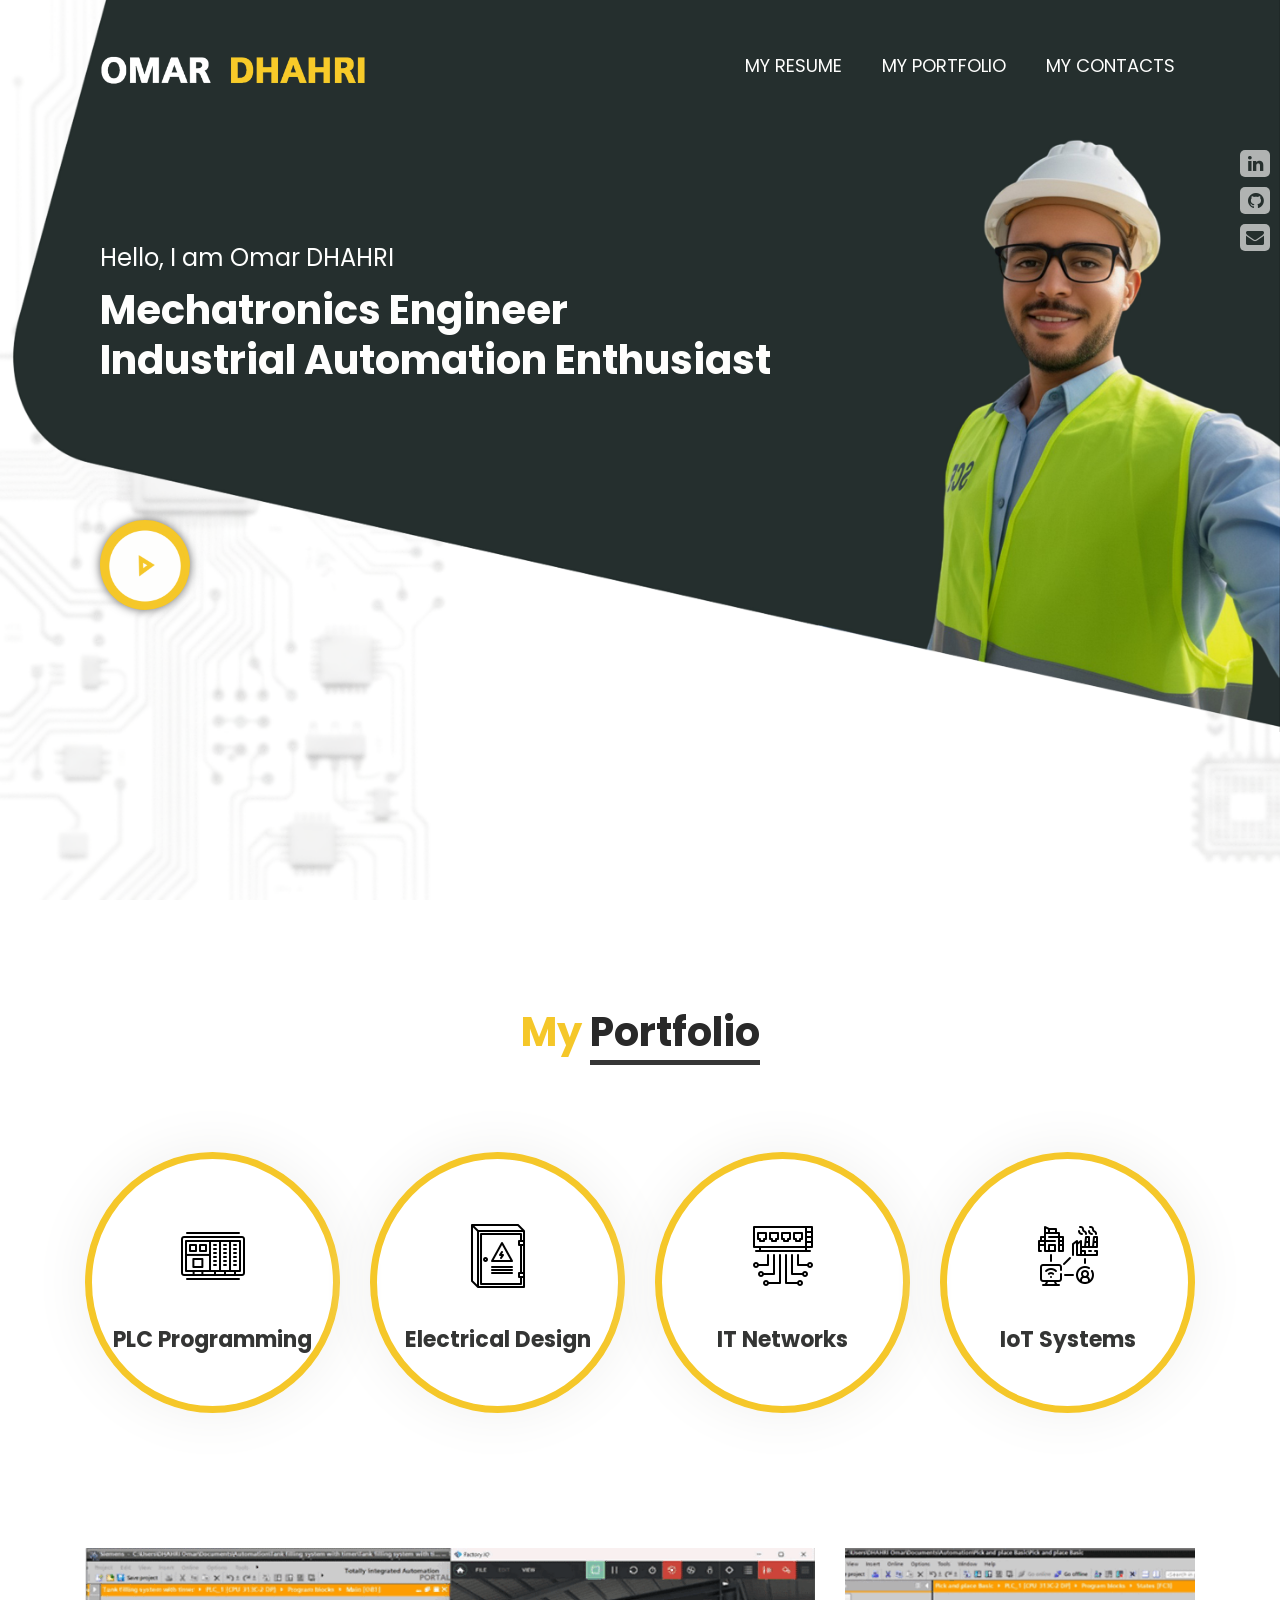
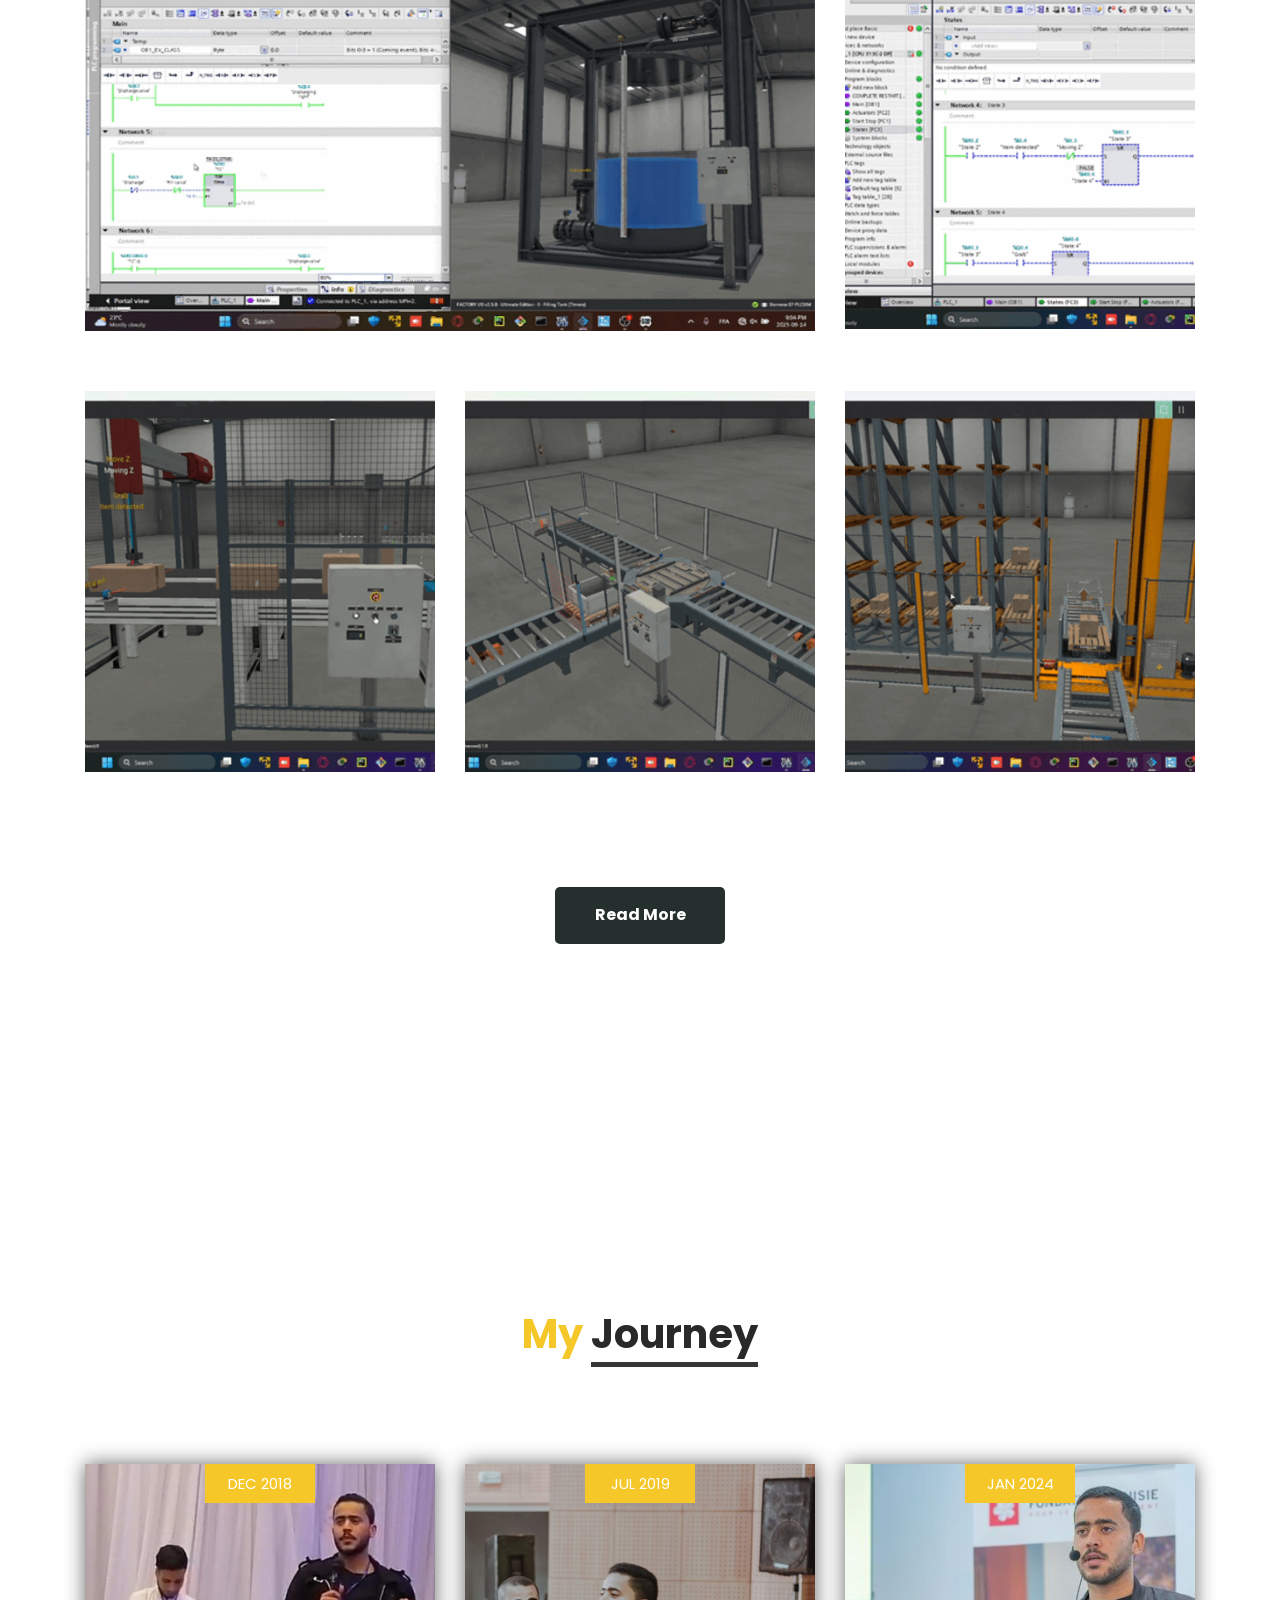
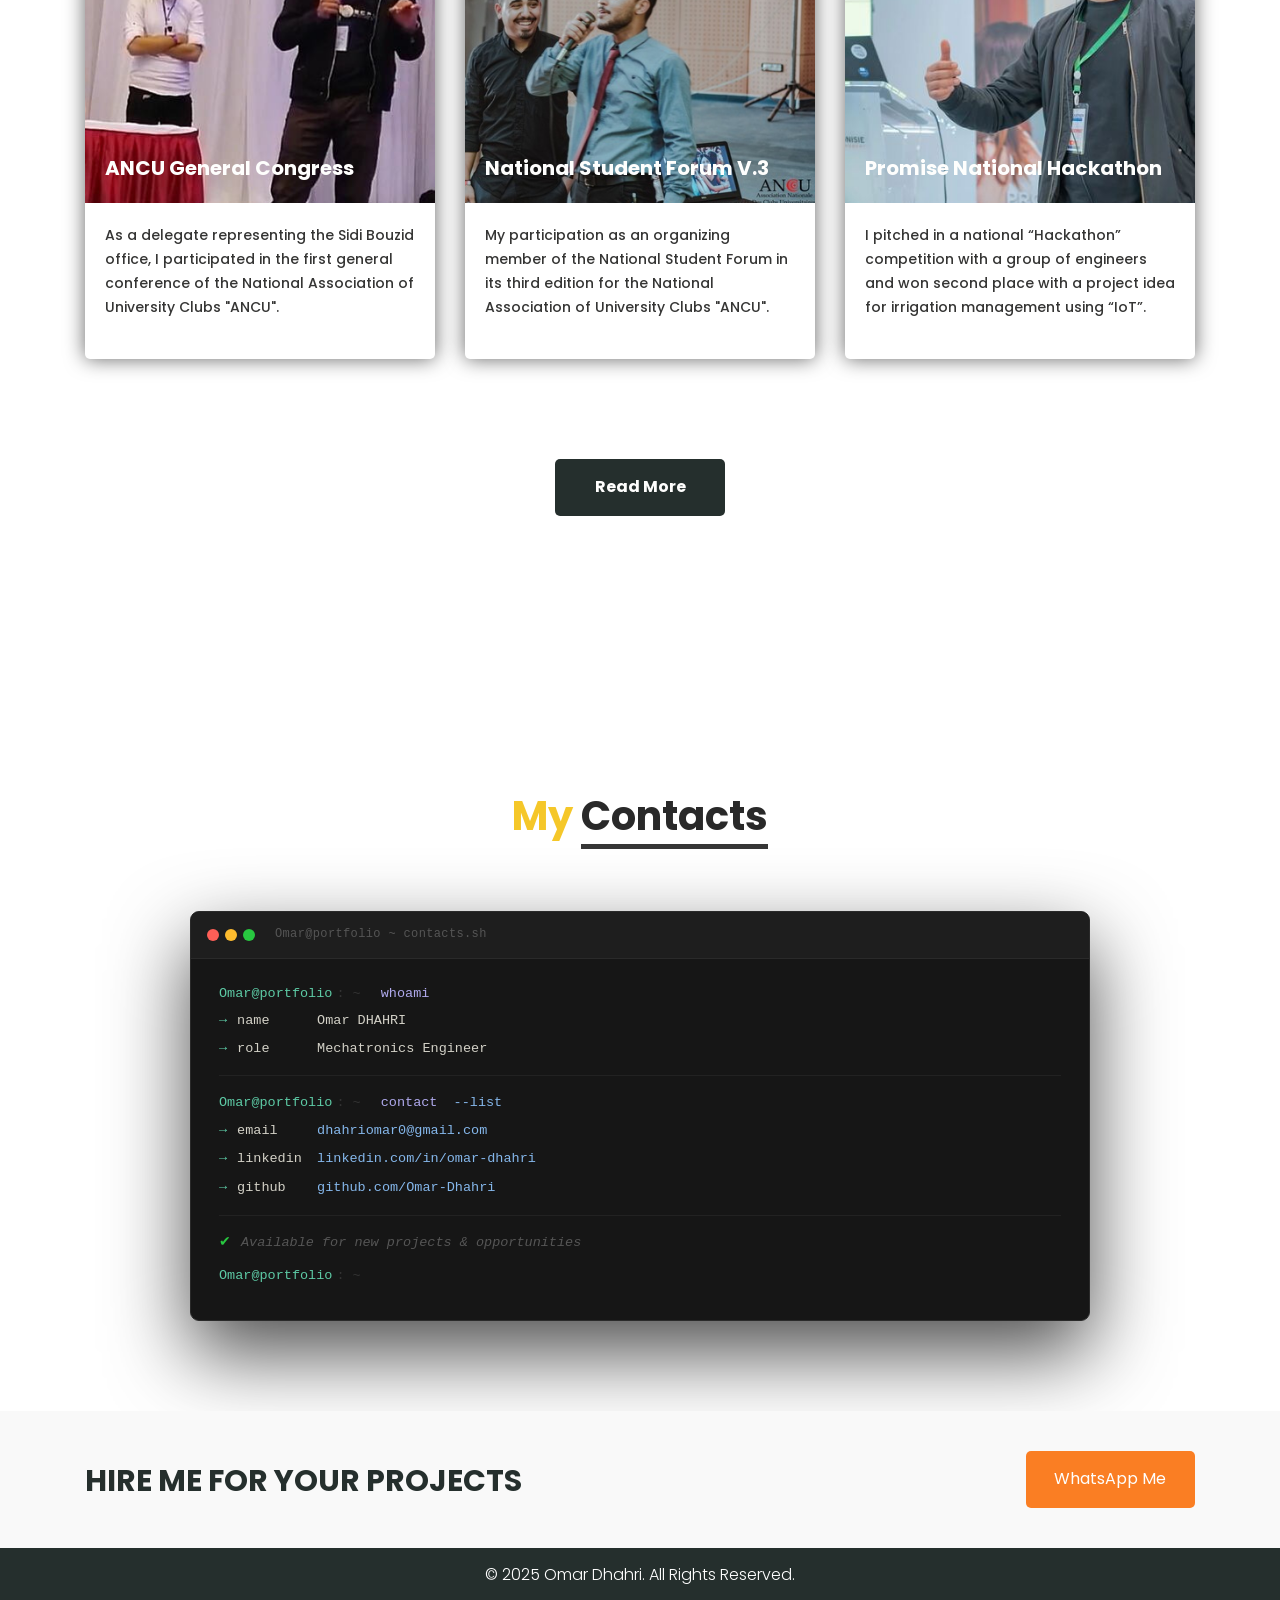
==== commit b9962faf: "Update print statement from 'Hello' to 'Goodbye'" ====
--- a/index.html
+++ b/index.html
@@ -30,7 +30,7 @@
       <!-- font awesome css -->
       <link rel="stylesheet" href="path/to/font-awesome/css/font-awesome.min.css">
    </head>
-   <body>
+   <body style="background-image: url('images/home-bg.png'); background-size: cover; background-repeat: no-repeat; background-attachment: fixed;">
 <!-- header + banner section start -->
 <div class="hero-wrapper">
 
@@ -85,11 +85,11 @@
                    <div class="portfolio_section layout_padding">
       </div>
       <!-- services section start -->
-      <div class="services_section layout_padding">
+      <div class="portfolio_section layout_padding">
          <div class="container">
             <div class="row">
                <div class="col-sm-12">
-                  <h1 class="services_taital">My <span class="portfolio_taital_1">Portfolio</span></h1>
+                  <h1 class="Yellow_taital">My <span class="Black_taital">Portfolio</span></h1>
                </div>
             </div>
          </div>
@@ -202,22 +202,22 @@
             <div class="readmore_bt"><a href="portfolio.html">Read More</a></div>
          </div>
       </div>
+                   <div class="portfolio_section layout_padding">
+      </div>
       <!-- services section end -->
       <!-- portfolio section start -->
-      <div class="portfolio_section layout_padding">
-      </div>
+
       <!-- portfolio section end -->
       <!-- blog section start -->
-      <div class="blog_section layout_padding">
+      <div class="curriculum_section layout_padding">
          <div class="container">
             <div class="row">
                <div class="col-sm-12">
-                  <h1 class="blog_taital">My <span class="blog_taital_1">Journey</span></h1>
-                  <p class="blog_text">Driven by commitment</p>
-               </div>
-            </div>
-         </div>
-         <div class="blog_section_2">
+                  <h1 class="Yellow_taital">My <span class="Black_taital">Journey</span></h1>
+               </div>
+            </div>
+         </div>
+         <div class="blog_section_6">
             <div class="container">
                <div class="row">
                   <div class="col-md-4">
@@ -254,8 +254,7 @@
          </div>
       </div>
       <!-- blog section end -->
-             <div class="portfolio_section layout_padding">
-      </div>
+  
                      <div class="readmore_bt"><a href="Curriculum.html">Read More</a></div>
 
              <div class="portfolio_section layout_padding">
@@ -265,7 +264,7 @@
    <div class="container">
       <div class="row">
          <div class="col-sm-12">
-            <h1 class="contact_taital">My <span class="contact_taital_1">Contacts</span></h1>
+            <h1 class="Yellow_taital">My <span class="Black_taital">Contacts</span></h1>
          </div>
       </div>
       <div class="contact_section_2">
@@ -375,10 +374,7 @@
       </div>
       <!-- project box section end -->
       <!-- footer section start -->
-      <div class="footer_section">
-         <div class="container">
-         </div>
-      </div>
+
       <!-- footer section end -->
       <!-- copyright section start -->
       <div class="copyright_section">
--- a/css/style.css
+++ b/css/style.css
@@ -1137,7 +1137,6 @@
     display: inline-block;
 }
 
-.social_icon li {}
 
 .social_icon li a {
     float: left;
@@ -1409,7 +1408,18 @@
     padding: 90px 0px;
 }
 
-.portfolio_taital {
+
+
+.portfolio_section1 {
+    width: 100%;
+    float: left;
+    background-image: url(../images/portfolio-bg.JPG);
+    height: 500px;
+    background-size: cover;
+    margin-bottom: 410px;
+}
+
+.Yellow_taital {
     width: 100%;
     float: left;
     font-size: 40px;
@@ -1418,11 +1428,14 @@
     text-align: center;
 }
 
-.portfolio_taital_1 {
+.Black_taital {
     color: #292929;
     border-bottom: 5px solid #363636;
 }
-
+.White_taital {
+    color: #fefefd;
+    border-bottom: 5px solid #fefefd;
+}
 .portfolio_section_2 {
     width: 100%;
     float: left;
@@ -1527,15 +1540,31 @@
 
 /* blog section start */
 
-.blog_section {
-    width: 100%;
-    float: left;
-    background-image: url(../images/blog-bg.png);
+.curriculum_section {
+
+    width: 100%;
+    float: left;
+    padding: 90px 0px;
+
+}
+
+.curriculum_section1 {
+    width: 100%;
+    float: left;
+    background-image: url(../images/blog-bg.jpg);
     height: 550px;
     background-size: cover;
     margin-bottom: 410px;
 }
 
+.blog_section0 {
+    width: 100%;
+    float: left;
+    height: 550px;
+    background-size: cover;
+    margin-bottom: 410px;
+}
+
 .blog_taital {
     width: 100%;
     float: left;
@@ -1564,6 +1593,12 @@
     float: left;
     padding-top: 150px;
 }
+.blog_section_6 {
+    width: 100%;
+    float: left;
+    padding-top: 90px;
+}
+
 
 .blog_box {
     width: 100%;
@@ -1657,10 +1692,20 @@
 
 /* contact section start */
 
+
 .contact_section {
     width: 100%;
     float: left;
-    padding-bottom: 90px;
+    padding: 90px 0px;
+}
+
+.contact_section1 {
+    width: 100%;
+    float: left;
+    background-image: url(../images/Contacts-bg.JPEG);
+    height: 500px;
+    background-size: cover;
+    margin-bottom: 410px;
 }
 
 .contact_taital {
@@ -1672,9 +1717,19 @@
     text-align: center;
 }
 
+
+.Portfolio_taital {
+    width: 100%;
+    float: left;
+    font-size: 40px;
+    color: #f5c729;
+    font-weight: bold;
+    text-align: center;
+}
+
 .contact_taital_1 {
-    color: #292929;
-    border-bottom: 5px solid #363636;
+    color: #fefefd;
+    border-bottom: 5px solid #fefefd;
 }
 
 .contact_section_2 {
@@ -1749,6 +1804,44 @@
 
 
 /* contact section end */
+
+/* other section start */
+.PLC_section {
+    width: 100%;
+    float: left;
+    background-image: url(../images/PLC-bg.png);
+    height: 500px;
+    background-size: cover;
+    margin-bottom: 60px;
+}
+
+.IOT_section {
+    width: 100%;
+    float: left;
+    background-image: url(../images/IOT-bg.png);
+    height: 500px;
+    background-size: cover;
+    margin-bottom: 60px;
+}
+
+.Networking_section {
+    width: 100%;
+    float: left;
+    background-image: url(../images/Networking-bg.JPG);
+    height: 500px;
+    background-size: cover;
+    margin-bottom: 60px;
+}
+
+.Electrical_section {
+    width: 100%;
+    float: left;
+    background-image: url(../images/Electrical-bg.png);
+    height: 500px;
+    background-size: cover;
+    margin-bottom: 60px;
+}
+/* other section end */
 
 /* content section start */
 
@@ -1970,4 +2063,3 @@
 .jt-gallery img:hover {
   opacity: 0.8;
 }
-
